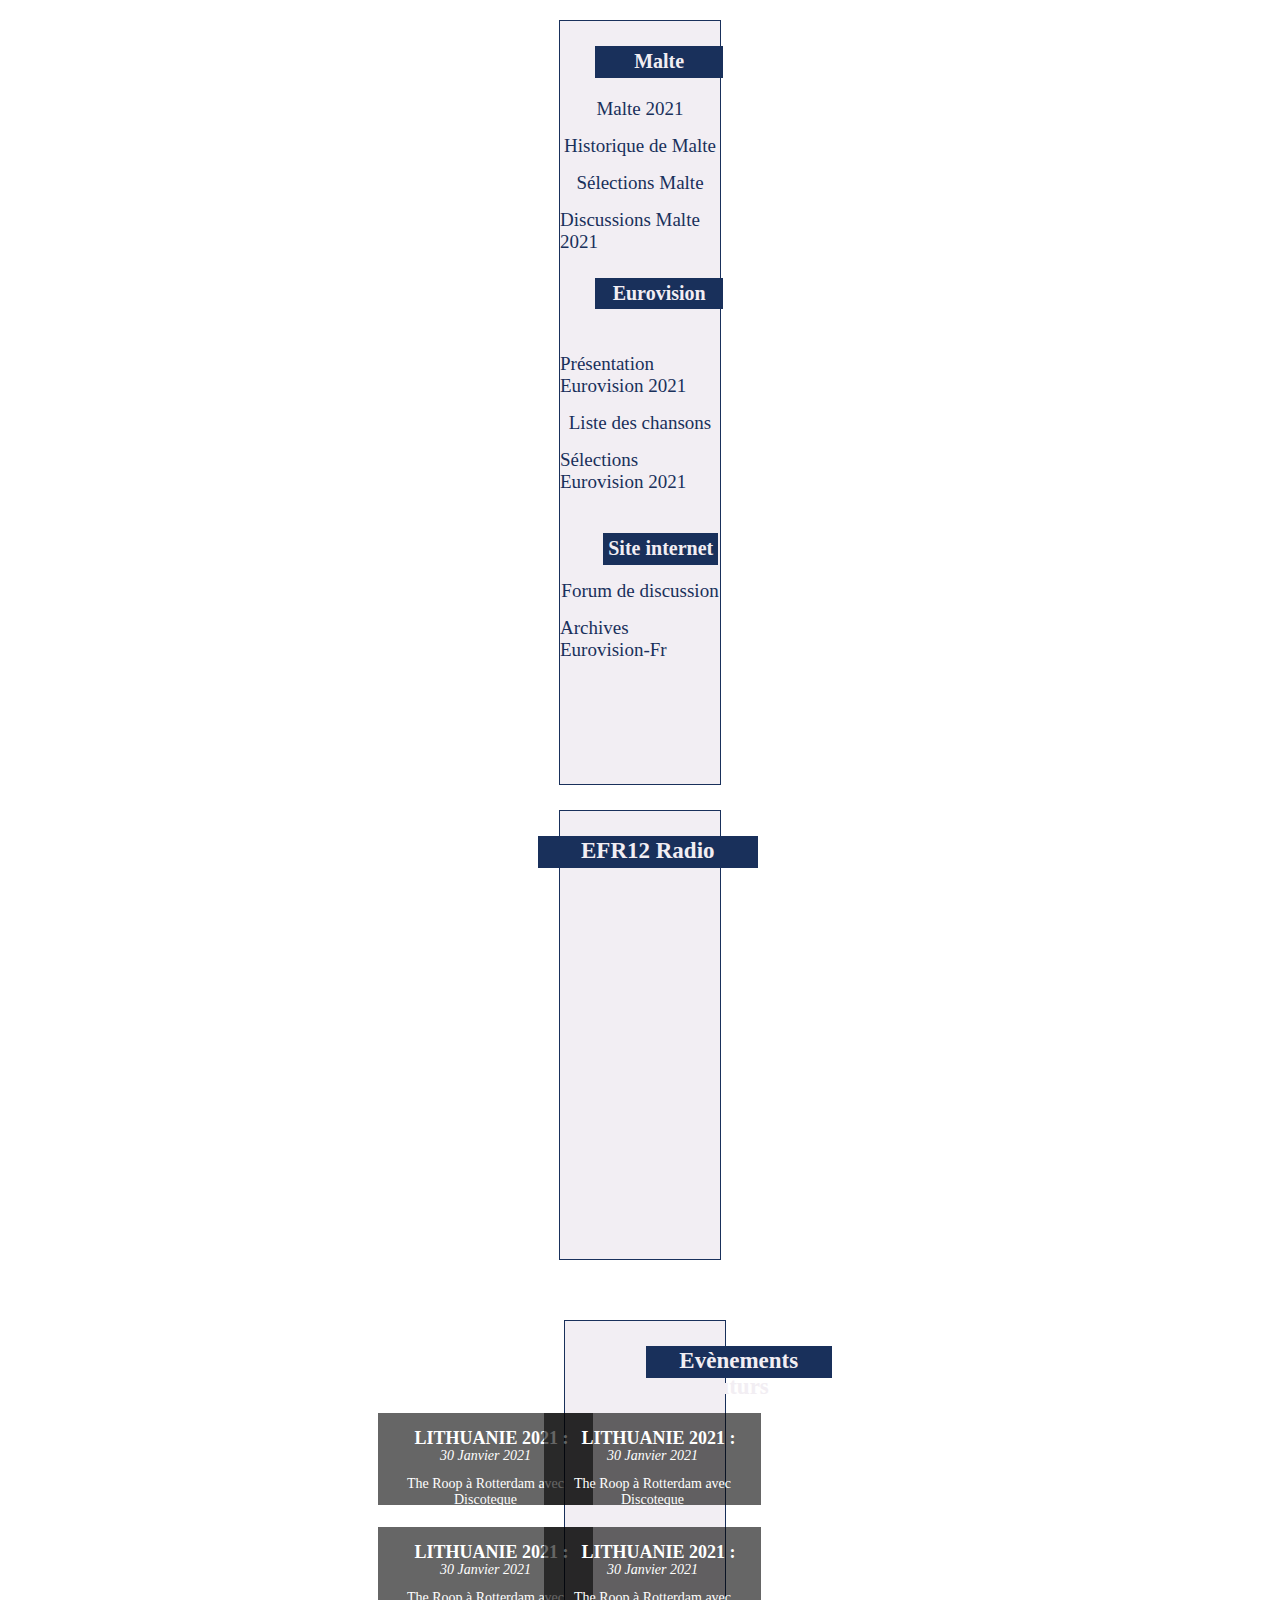
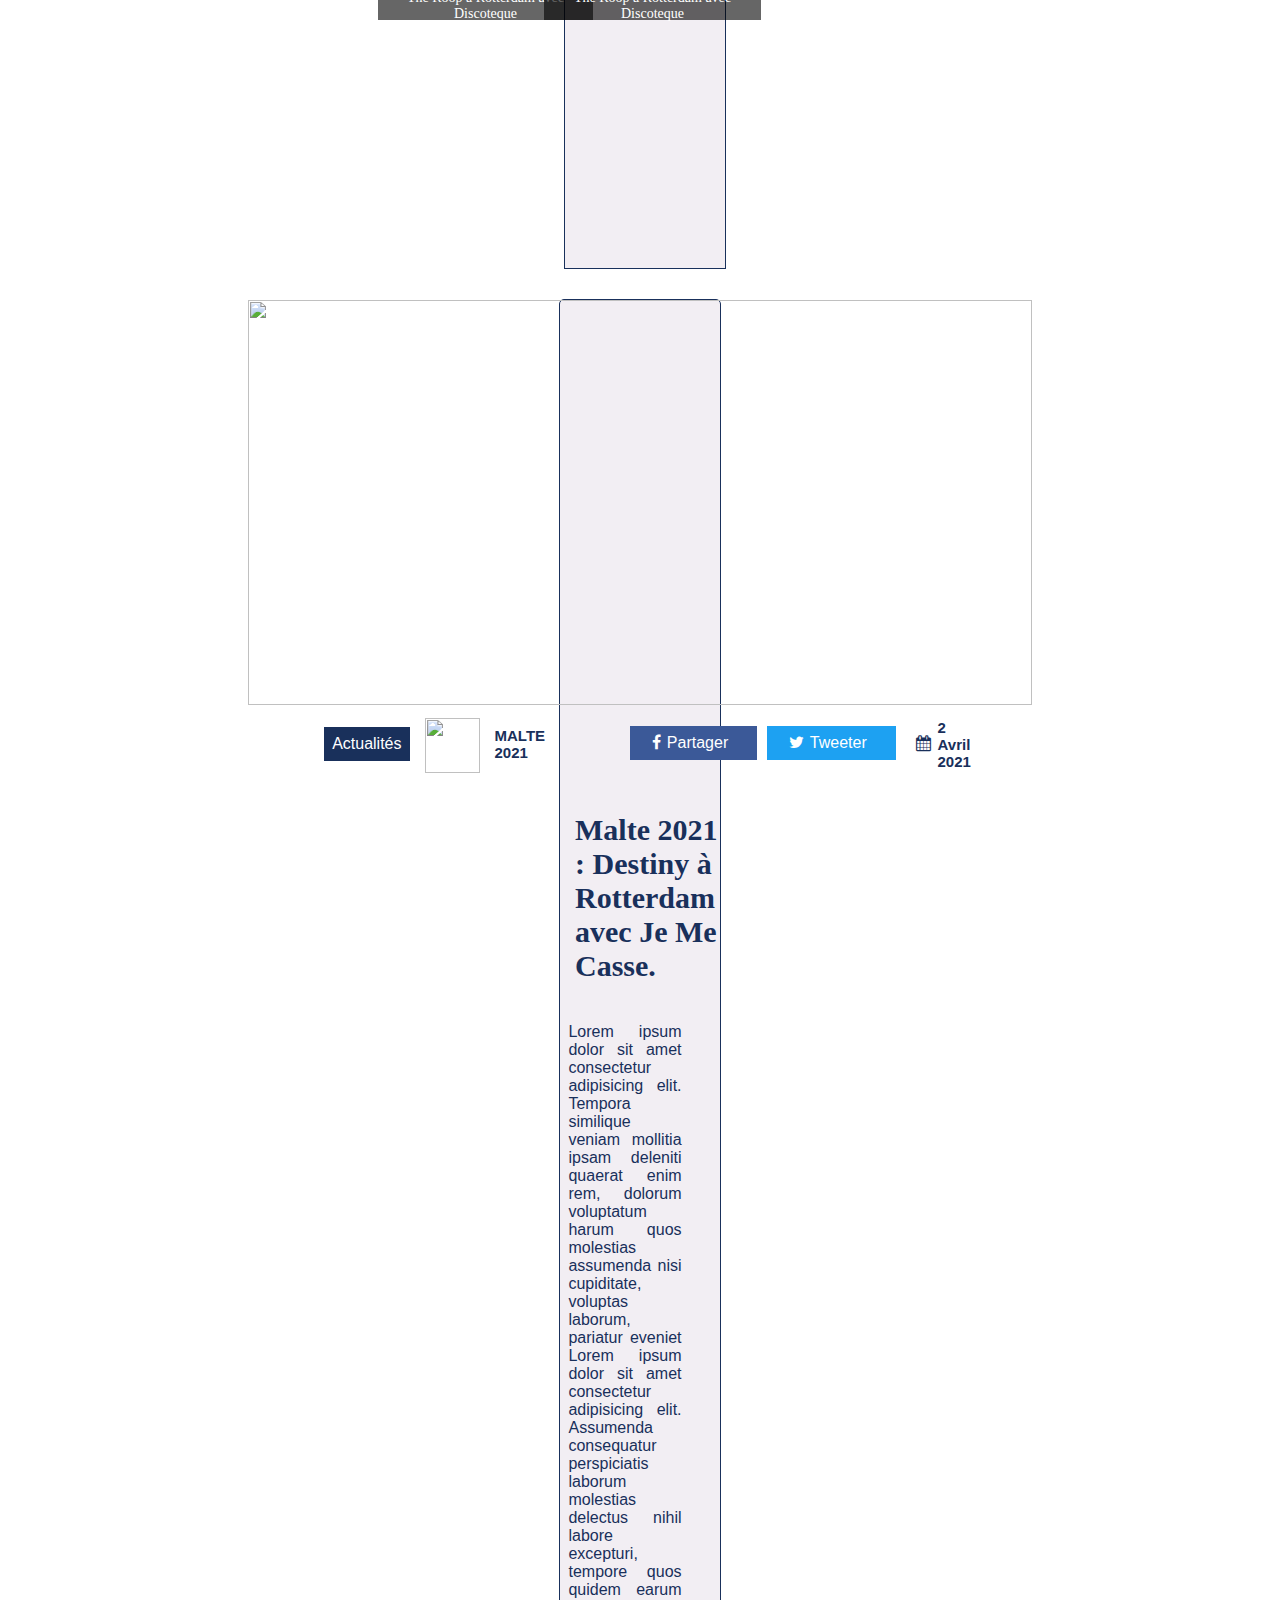
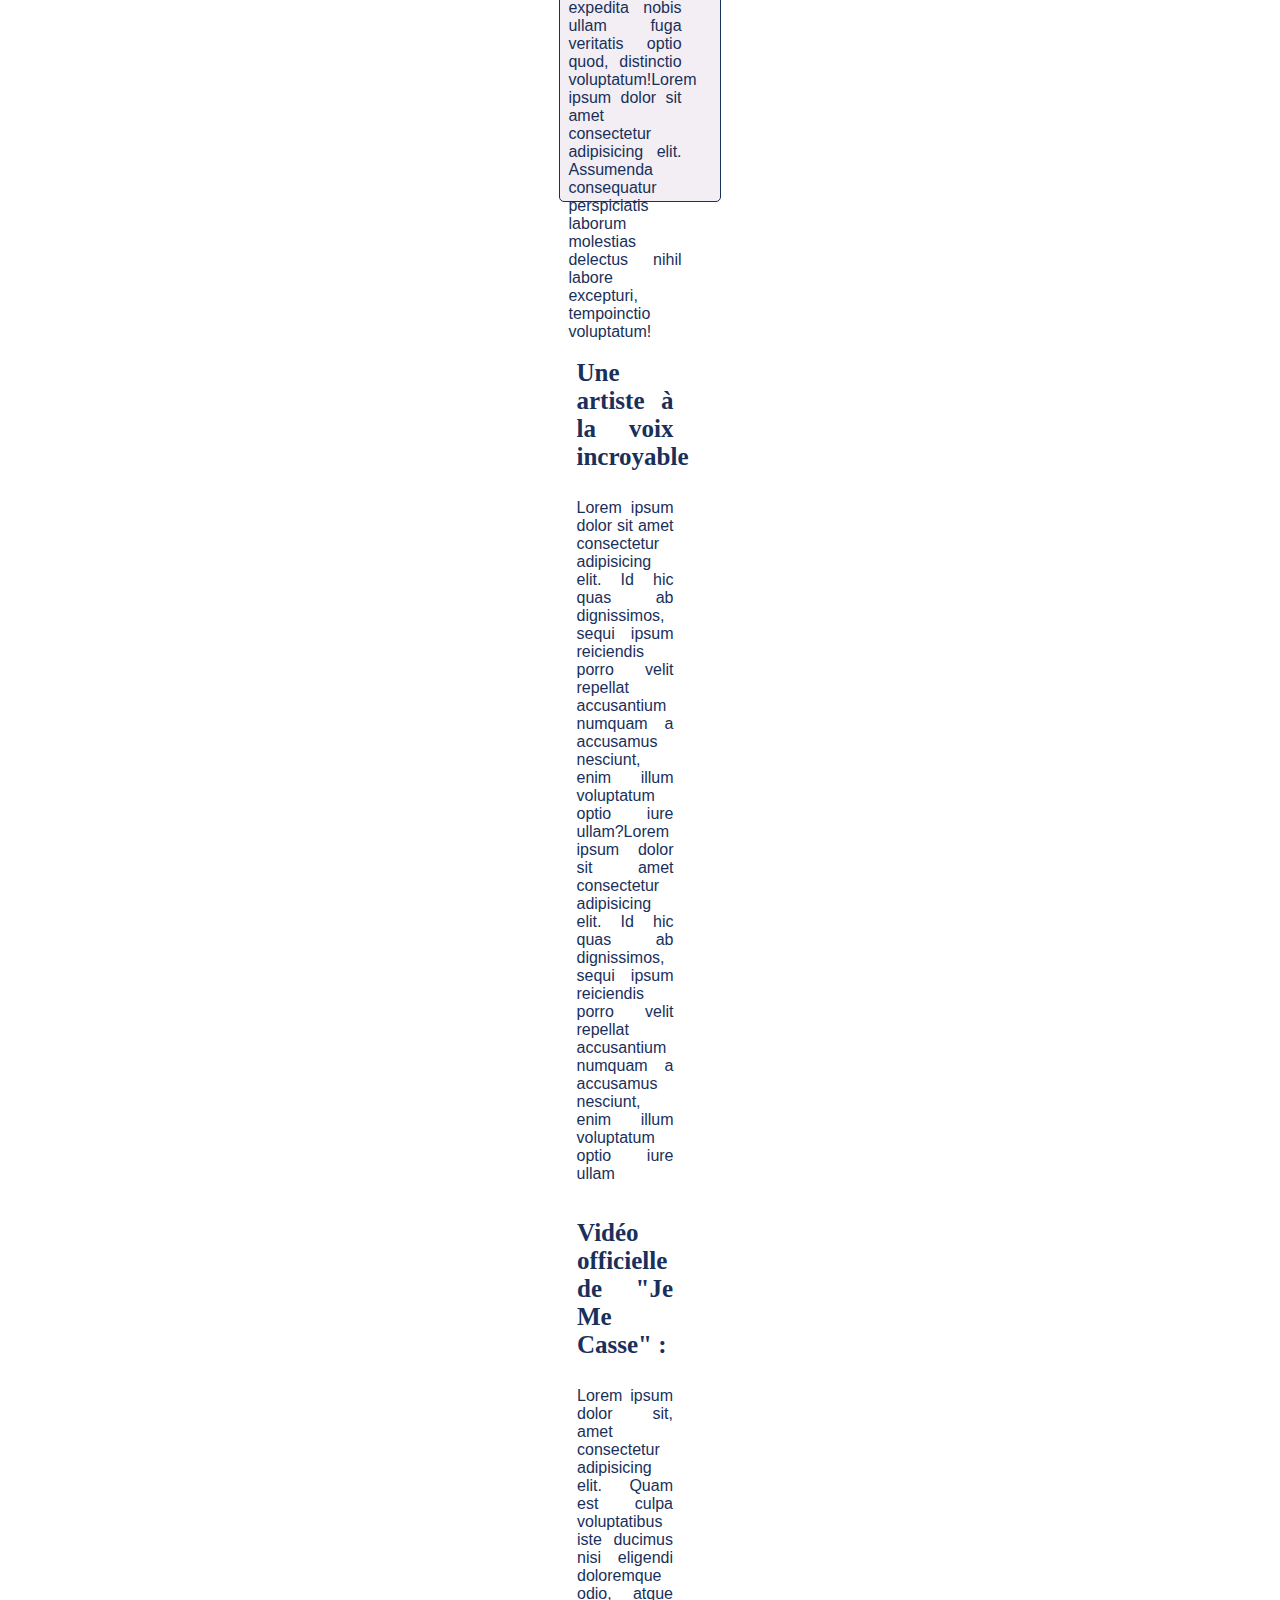
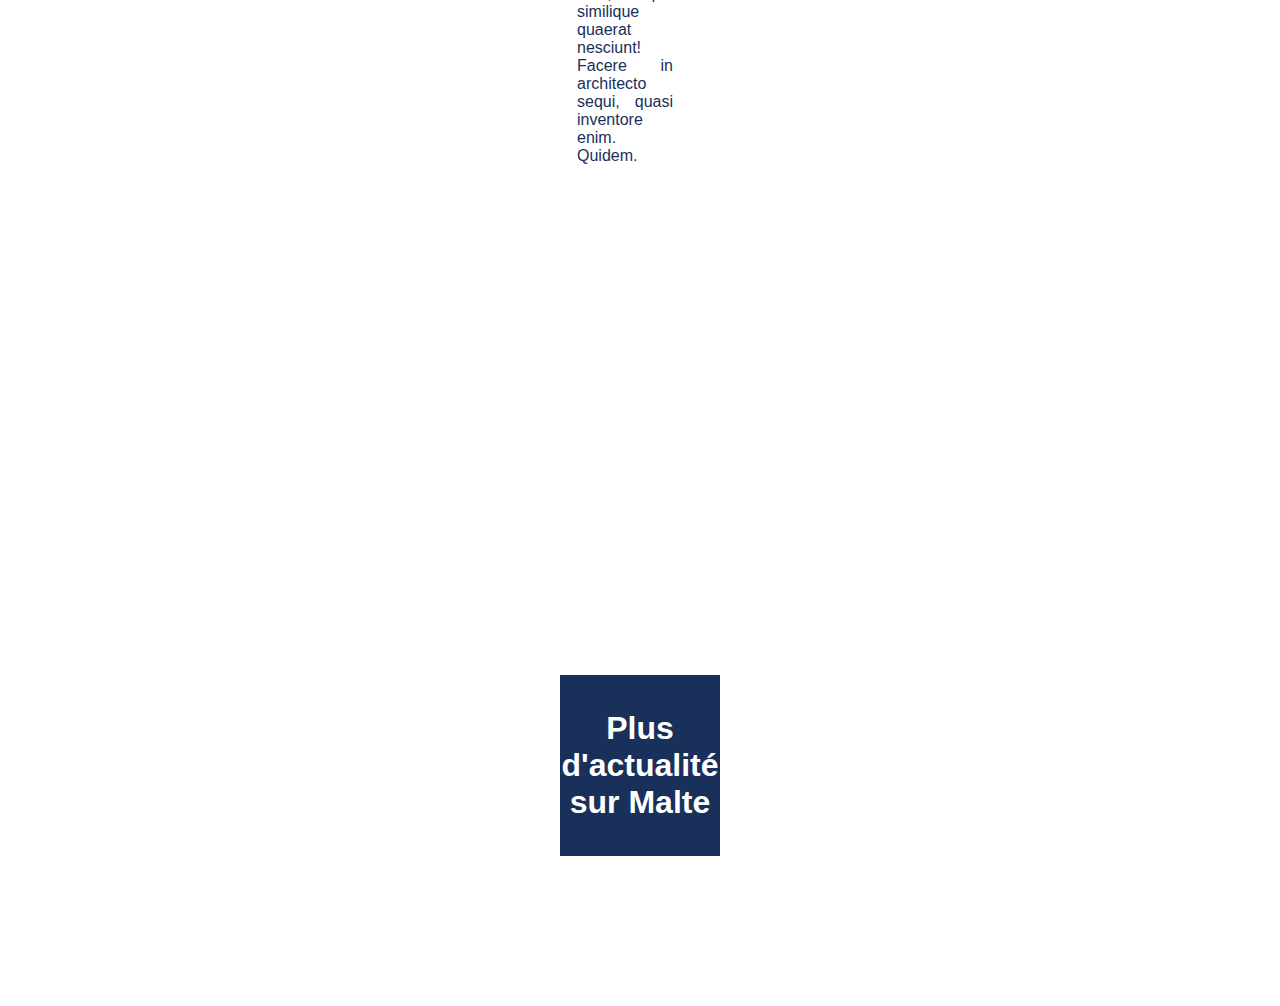
==== essai2.html @ af664ba7 "Add files via upload" ====
<!DOCTYPE html>
<html lang="en">
<head>
    <meta charset="UTF-8">
    <meta http-equiv="X-UA-Compatible" content="IE=edge">
    <meta name="viewport" content="width=device-width, initial-scale=1.0">
    <title>Document</title>
    
    <script src="https://code.jquery.com/jquery-3.6.0.min.js" integrity="sha256-/xUj+3OJU5yExlq6GSYGSHk7tPXikynS7ogEvDej/m4=" crossorigin="anonymous"></script>
    <link rel="stylesheet" href="essai2.css">
    <link rel="stylesheet" href="fonts.css">
    <link rel="stylesheet" href="https://cdnjs.cloudflare.com/ajax/libs/font-awesome/4.7.0/css/font-awesome.min.css">
    
    
</head>
<body>
    <div class="burger">
        <span><h1>Menu</h1></span>
      </div>
      
      <nav>
        <ul class="main">
          <li><a href="#">Eurovision 2021</a>
            <ul class="ongletssite">
            <li><a href="#">L'événement</a></li>
            <li><a href="#">Informations</a></li>
            <li><a href="#">Calendrier</a></li>
            </ul>
            </li>
            <li><a href="#">Eurovision Junior 2020</a>
              <ul class="ongletssite">
              <li><a href="#">L'évènement</a></li>
              <li><a href="#">Toutes les années</a></li>
              
              </ul>
              </li>
              <li><a href="#">Sélections Nationales</a>
                <ul class="ongletssite">
                <li><a href="#">Sélections Nationales 2021</a></li>
                <li><a href="#">Par année</a></li>
                <li><a href="#">Par artiste</a></li>
                <li><a href="#">Recherche d'artistes</a></li>
                </ul>
                </li>
                <li><a href="#">Histoire</a>
                  <ul class="ongletssite">
                  <li><a href="#">Histoire depuis 1956</a></li>
                  <li><a href="#">Palmarès (Liste des gagnants)</a></li>
                  <li><a href="#">Liste des chansons par année</a></li>
                  <li><a href="#">Liste des chansons par pays</a></li>
                  <li><a href="#">Recherche d'artistes</a></li>
                  <li><a href="#">La Francophonie</a></li>
                  </ul>
                  </li>
                  <li><a href="#">Le Site</a>
                    <ul class="ongletssite"> 
                    <li><a href="#">EFR12 - Radio</a></li>
                    <li><a href="#">Questions fréquentes</a></li>
                    <li><a href="#">L'équipe - Contact</a></li>
                    <li><a href="#">Nos amis partenaires</a></li>
                    <li><a href="#">Conditions d'utilisation</a></li>
                    </ul>
                    </li>
                    <li><a href="#">EFR12 Radio</a></li>
        </ul>
        
        <div class="about">
          <p>Retrouvez dans les onglets ci-dessus l'intégralité de l'information liée au Concours Eurovision de la Chanson.</p>
        </div>
        
        <div class="social">
          <a href="https://www.facebook.com/eurovisionfrnet/" target="_blank"><img src="/assets/iconmonstr-facebook-6.svg" alt=""></a>
          <a href="https://twitter.com/eurovisionfrnet" target="_blank"><img src="/assets/iconmonstr-twitter-1.svg" alt=""></a>
          <a href="https://www.instagram.com/eurovisionfrnet/" target="_blank"><img src="/assets/iconmonstr-instagram-1.svg" alt=""></a>
          <a href="https://www.youtube.com/channel/UCRpjHHu8ivVWs73uxHlWwFA" target="_blank"><img src="/assets/iconmonstr-youtube-6.svg" alt=""></a>
        </div>
        
        <ul class="sub">
          <li><a href="#">Eurovision-Fr</a></li>
          <li><a href="#">Nous contacter</li>
        </ul>
      </nav>
      <div class="container">
      <section class="pagedefault">
       
        <img src="/assets/hero.png" alt="">
        <br>
        <div class="hautarticle">
          
            <a href="#" class="actu">Actualités</a>
            <img src="/assets/mt.png" alt="">
      
          <h4>MALTE 2021</h4> 
          <div class="sharebuttons">
            <button type="button" class="social-media-button icon facebook"><a href="#"><i class="fa fa-facebook" aria-hidden="true"></i>Partager</a></button>
            <button type="button" class="social-media-button icon twitter"><a href="#"><i class="fa fa-twitter" aria-hidden="true"></i>Tweeter</a></button>
          </div>
          <div class="date">
            <i class="fa fa-calendar" aria-hidden="true"></i>
            <h4>2 Avril 2021</h4>
          </div>
        </div>
        
        <h4 class="titrearticle">Malte 2021 : Destiny à Rotterdam avec Je Me Casse.</h4>
<div class="paragraphearticle">
  <p>Lorem ipsum dolor sit amet consectetur adipisicing elit. Tempora similique veniam mollitia ipsam deleniti quaerat enim rem, dolorum voluptatum harum quos molestias assumenda nisi cupiditate, voluptas laborum, pariatur eveniet Lorem ipsum dolor sit amet consectetur adipisicing elit. Assumenda consequatur perspiciatis laborum molestias delectus nihil labore excepturi, tempore quos quidem earum expedita nobis ullam fuga veritatis optio quod, distinctio voluptatum!Lorem ipsum dolor sit amet consectetur adipisicing elit. Assumenda consequatur perspiciatis laborum molestias delectus nihil labore excepturi, tempoinctio voluptatum!</p>

</div>
        
 <div class="paragraphearticle2">
  <h3 class="soustitre">Une artiste à la voix incroyable</h3>
  <br>
  <p>Lorem ipsum dolor sit amet consectetur adipisicing elit. Id hic quas ab dignissimos, sequi ipsum reiciendis porro velit repellat accusantium numquam a accusamus nesciunt, enim illum voluptatum optio iure ullam?Lorem ipsum dolor sit amet consectetur adipisicing elit. Id hic quas ab dignissimos, sequi ipsum reiciendis porro velit repellat accusantium numquam a accusamus nesciunt, enim illum voluptatum optio iure ullam</p>
  <br>
 </div>
      
 <div class="paragraphearticlevideo">
  <h3 class="soustitre">Vidéo officielle de "Je Me Casse" :</h3>
  <br>
  <p>Lorem ipsum dolor sit, amet consectetur adipisicing elit. Quam est culpa voluptatibus iste ducimus nisi eligendi doloremque odio, atque similique quaerat nesciunt! Facere in architecto sequi, quasi inventore enim. Quidem.</p>
  <iframe width="660" height="405" src="https://www.youtube.com/embed/PQKiHr5qEfA" title="YouTube video player" frameborder="0" allow="accelerometer; autoplay; clipboard-write; encrypted-media; gyroscope; picture-in-picture" allowfullscreen></iframe>
  <div class="plusdactu">
    <h1>Plus d'actualité sur Malte </h1>
  </div>
 </div>

 

 

       
    
       
       
      </section>

      <section class="partiedroite">
        <div class="morearticles">
          <div class="titremorearticles">
            <h1>Malte</h1>
          </div>
          <div class="partie2more">
              <a href="#">Malte 2021</a>
              <a href="#">Historique de Malte</a>
              <a href="#">Sélections Malte</a>  
              <a href="#">Discussions Malte 2021</a>   
          </div>
          <div class="titremorearticles2">
            <h1>Eurovision 2021</h1>
            <img src="/assets/logo2021.png" alt="">
            <div class="partie2more">
              <a href="#">Présentation Eurovision 2021</a>
              <a href="#">Liste des chansons</a>
              <a href="#">Sélections Eurovision 2021</a>
              <div class="titremorearticles3">
                <h1>Site internet</h1>
              </div>
              
              <a href="http://forum.eurovision-fr.net/">Forum de discussion</a>
              <a href="#">Archives Eurovision-Fr</a>
              
          </div>
          </div>
         
        </div>

        <div class="radioefr12">
          <div class="titremorearticles">
            <h1>EFR12 Radio</h1>
            <iframe src="https://www.radioking.com/widgets/player/player.php?id=151768&c=%2307498A&c2=%23FFFFFF&f=v&i=0&ii=https://twitter.com/EFR12Radio&p=1&s=1&li=1&popup=1&plc=NaN&h=400&l=undefined&a=0&v=2" style="border-radius: 5px; width: 275px; height: 365px; min-width: 0; min-height: 105px; " frameBorder="0" ></iframe>
          </div>
     
        </div>

        <div class="eventsfuturs">
          <div class="titremorearticles">
            <h1>Evènements futurs</h1>
           <div class="articles">

            <div class="overlaysgrid">
              <div class="article-overlay">
                <h3>Lithuanie 2021 :</h3>
                <h2>30 Janvier 2021</h2>
                <p>The Roop à Rotterdam avec Discoteque</p>
              
              </div>
              <div class="article-overlay2">
                <h3>Lithuanie 2021 :</h3>
                <h2>30 Janvier 2021</h2>
                <p>The Roop à Rotterdam avec Discoteque</p>
              
              </div>
              <div class="article-overlay3">
                <h3>Lithuanie 2021 :</h3>
                <h2>30 Janvier 2021</h2>
                <p>The Roop à Rotterdam avec Discoteque</p>
               
              </div>
              <div class="article-overlay4">
                <h3>Lithuanie 2021 :</h3>
                <h2>30 Janvier 2021</h2>
                <p>The Roop à Rotterdam avec Discoteque</p>
                
              </div>
            </div>
            
            
            <img src="/assets/mk21vasil.png" alt="">
            <img src="/assets/northmacedonia.jpg" alt="">
            <img src="/assets/mk21vasil.png" alt="">
            <img src="/assets/northmacedonia.jpg" alt="">

           </div>
          </div>
     
        </div>

        

      
       
      </section>
      
    </div>

   

      <script src="script.js"></script>   
    </body>
</html>
---- essai2.css ----
html {
  background: url(/assets/fondarticle.png) no-repeat fixed;
  background-size: cover;
}

*,
*:before,
*:after {
  padding: 0;
  margin: 0;
  box-sizing: border-box;
  text-decoration: none;
}

body {
  width: 100%;
  height: 100%;

  text-decoration: none;
}
body.overflow {
  overflow: hidden;
}

.container {
  justify-content: center;
  flex-direction: column-reverse;
  display: flex;
  padding: 0 559px;
}
.small-container {
  width: 100%;
  box-sizing: border-box !important;
  padding: 0 20px;
  display: flex;
  align-items: center;
  justify-content: center;
}

/*  Menu Burger EEFR */
.burger {
  width: 50px;
  height: 50px;
  position: fixed;
  top: 20px;
  right: 20px;
  border-radius: 4px;
  z-index: 10;
  animation: HeroSlideIn 3s forwards 0.2s ease;
}

.burger span h1 {
  color: white;
  margin-left: -95px;
  margin-top: -21px;
  font-family: "Moderat";
}

.burger span h1:hover {
  color: #b5b3c4;
  transition: 0.4s ease;
}

.burger span {
  position: relative;
  margin-top: 9px;
  margin-bottom: 9px;
  -webkit-user-select: none;
  -moz-user-select: none;
  -ms-user-select: none;
  user-select: none;
  position: absolute;
  top: 50%;
  left: 50%;
  margin-left: -55px;
  margin-top: 25px;
}
.burger span,
.burger span::before,
.burger span::after {
  display: block;
  width: 60px;
  height: 3px;
  background-color: white;
  outline: 1px solid transparent;
  -webkit-transition-property: background-color, -webkit-transform;
  -moz-transition-property: background-color, -moz-transform;
  -o-transition-property: background-color, -o-transform;
  transition-property: background-color, transform;
  -webkit-transition-duration: 0.3s;
  -moz-transition-duration: 0.3s;
  -o-transition-duration: 0.3s;
  transition-duration: 0.3s;
}
.burger span::before,
.burger span::after {
  position: absolute;
  content: "";
}
.burger span::before {
  top: -9px;
}
.burger span::after {
  top: 9px;
}
.burger.clicked span {
  background-color: transparent;
}
.burger.clicked span::before {
  -webkit-transform: translateY(9px) rotate(45deg);
  -moz-transform: translateY(9px) rotate(45deg);
  -ms-transform: translateY(9px) rotate(45deg);
  -o-transform: translateY(9px) rotate(45deg);
  transform: translateY(9px) rotate(45deg);
}
.burger.clicked span::after {
  -webkit-transform: translateY(-9px) rotate(-45deg);
  -moz-transform: translateY(-9px) rotate(-45deg);
  -ms-transform: translateY(-9px) rotate(-45deg);
  -o-transform: translateY(-9px) rotate(-45deg);
  transform: translateY(-9px) rotate(-45deg);
}
.burger.clicked span:before,
.burger.clicked span:after {
  background-color: #ffffff;
}
.burger:hover {
  cursor: pointer;
}

/*  Navbar */
nav {
  background-color: #19305b;
  position: fixed;
  z-index: 9;
  top: 0;
  right: 0;
  height: 100%;
  max-width: 515px;
  width: 100%;
  padding: 100px 40px 60px 40px;
  overflow-y: auto;
  -webkit-transform: translateX(100%);
  -moz-transform: translateX(100%);
  -ms-transform: translateX(100%);
  -o-transform: translateX(100%);
  transform: translateX(100%);
  -webkit-transition: transform 0.55s cubic-bezier(0.785, 0.135, 0.15, 0.86);
  -moz-transition: transform 0.55s cubic-bezier(0.785, 0.135, 0.15, 0.86);
  -o-transition: transform 0.55s cubic-bezier(0.785, 0.135, 0.15, 0.86);
  transition: transform 0.55s cubic-bezier(0.785, 0.135, 0.15, 0.86);
}
nav.show {
  -webkit-transform: translateX(0px);
  -moz-transform: translateX(0px);
  -ms-transform: translateX(0px);
  -o-transform: translateX(0px);
  transform: translateX(0px);
}
nav.show ul.main li {
  -webkit-transform: translateX(0px);
  -moz-transform: translateX(0px);
  -ms-transform: translateX(0px);
  -o-transform: translateX(0px);
  transform: translateX(0px);
  opacity: 1;
}
nav.show ul.main li:nth-child(1) {
  transition-delay: 0.15s;
}
nav.show ul.main li:nth-child(2) {
  transition-delay: 0.3s;
}
nav.show ul.main li:nth-child(3) {
  transition-delay: 0.45s;
}
nav.show ul.main li:nth-child(4) {
  transition-delay: 0.6s;
}
nav.show ul.main li:nth-child(5) {
  transition-delay: 0.75s;
}
nav.show ul.main li:nth-child(6) {
  transition-delay: 0.9s;
}
nav.show ul.main li:nth-child(7) {
  transition-delay: 1.05s;
}
nav.show ul.main li:nth-child(8) {
  transition-delay: 1.2s;
}
nav.show ul.main li:nth-child(9) {
  transition-delay: 1.35s;
}
nav.show .about,
nav.show .social,
nav.show ul.sub {
  -webkit-transform: translateY(0px);
  -moz-transform: translateY(0px);
  -ms-transform: translateY(0px);
  -o-transform: translateY(0px);
  transform: translateY(0px);
  opacity: 1;
  transition-delay: 0.85s;
}
@media (min-width: 667px) {
  nav {
    padding: 120px 90px 70px 90px;
  }
}
nav ul.main {
  list-style-type: none;
}
nav ul.main li {
  margin-bottom: 20px;
  -webkit-transform: translateX(40px);
  -moz-transform: translateX(40px);
  -ms-transform: translateX(40px);
  -o-transform: translateX(40px);
  transform: translateX(40px);
  opacity: 0;
  -webkit-transition: all 0.3s ease;
  -moz-transition: all 0.3s ease;
  -o-transition: all 0.3s ease;
  transition: all 0.3s ease;
}
nav ul.main li:last-of-type {
  margin-bottom: 0px;
}

nav ul.main li ul {
  display: none;
}

nav ul.main li:hover ul {
  z-index: 99999;
  display: list-item !important;
  position: absolute;
  margin-top: 5px;
  margin-left: -10px;
  transition: 4s ease;
}

ul.ongletssite {
  transform: translateX(300px);
  font-size: 10px;
}

ul.ongletssite li {
  list-style-type: none;
  list-style: none;
}

ul.main li ul.ongletssite li a {
  font-size: 13px;
  display: flex;
  flex-direction: row;
}

nav ul.main li a {
  color: #ffffff;
  font-family: "Segoe UI", Tahoma, Geneva, Verdana, sans-serif;
  text-decoration: none;
  text-transform: normal;
  font-size: 1.5rem;
  display: block;
  letter-spacing: 0px;
  font-weight: 600;
  padding: 10px 0;
  -webkit-transition: all 0.3s ease;
  -moz-transition: all 0.3s ease;
  -o-transition: all 0.3s ease;
  transition: all 0.3s ease;
}
nav ul.main li a span {
  color: #b7ac7f;
}
nav ul.main li a:hover {
  color: #b5b3c4;
}
nav .about {
  margin-top: 40px;
  -webkit-transform: translateY(30px);
  -moz-transform: translateY(30px);
  -ms-transform: translateY(30px);
  -o-transform: translateY(30px);
  transform: translateY(30px);
  opacity: 0;
  -webkit-transition: all 0.4s ease;
  -moz-transition: all 0.4s ease;
  -o-transition: all 0.4s ease;
  transition: all 0.4s ease;
}
nav .about p {
  color: #ffffff;
  font-family: "Segoe UI", Tahoma, Geneva, Verdana, sans-serif;
  font-size: 15px;

  letter-spacing: 0.5px;
  line-height: 170%;
}
nav .social {
  margin-top: 40px;

  position: relative;
  padding-bottom: 30px;
  -webkit-transform: translateY(30px);
  -moz-transform: translateY(30px);
  -ms-transform: translateY(30px);
  -o-transform: translateY(30px);
  transform: translateY(30px);
  opacity: 0;
  -webkit-transition: all 0.4s ease;
  -moz-transition: all 0.4s ease;
  -o-transition: all 0.4s ease;
  transition: all 0.4s ease;
}
nav .social:after {
  content: "";
  width: 230px;
  height: 2px;
  background-color: #b7ac7f;
  position: absolute;
  bottom: 0;
  left: 0;
}
nav .social a {
  display: inline-block;
  font-size: 50px;
  height: 30px;
  margin-right: 25px;
  color: white;
  filter: invert(80%);
}

.right-part {
  background-image: url(/assets/backgroundaccueil.png);
}

nav .social a img {
  width: 35px;
}

nav .social a:last-of-type {
  margin-right: 0px;
}
nav .social a:hover svg path,
nav .social a:hover svg circle {
  fill: #b7ac7f;
}
nav .social a svg {
  width: 100%;
  height: 100%;
}
nav .social a svg path,
nav .social a svg circle {
  fill: #ffffff;
  -webkit-transition: all 0.3s ease;
  -moz-transition: all 0.3s ease;
  -o-transition: all 0.3s ease;
  transition: all 0.3s ease;
}
nav ul.sub {
  list-style-type: none;
  margin-top: 40px;
  -webkit-transform: translateY(30px);
  -moz-transform: translateY(30px);
  -ms-transform: translateY(30px);
  -o-transform: translateY(30px);
  transform: translateY(30px);
  opacity: 0;
  -webkit-transition: all 0.4s ease;
  -moz-transition: all 0.4s ease;
  -o-transition: all 0.4s ease;
  transition: all 0.4s ease;
}
nav ul.sub li {
  margin-bottom: 10px;
}
nav ul.sub li:last-of-type {
  margin-bottom: 0px;
}
nav ul.sub li a {
  color: #ffffff;
  font-family: "Raleway", sans-serif;
  letter-spacing: 1px;
  font-size: 0.9rem;
  text-decoration: none;
  -webkit-transition: all 0.3s ease;
  -moz-transition: all 0.3s ease;
  -o-transition: all 0.3s ease;
  transition: all 0.3s ease;
}
nav ul.sub li a:hover {
  color: #b7ac7f;
}

/*  Overlay */

.overlay {
  position: fixed;
  top: 0;
  right: 0;
  z-index: 1;
  width: 57%;
  height: 100%;
  -webkit-transition: all 0.3s ease-in-out;
  -moz-transition: all 0.3s ease-in-out;
  -o-transition: all 0.3s ease-in-out;
  transition: all 0.3s ease-in-out;
  background-color: #b7ac7f;
  opacity: 0;
  visibility: hidden;
}
.overlay.show {
  opacity: 0.8;
  visibility: hidden;
}

.article-overlay .article1button a {
  color: white;
  background-color: red;
  position: absolute;
}

.article-overlay {
  color: white;
  background-color: rgba(0, 0, 0, 0.6);
  position: absolute;
  margin-top: -160px;
  width: 100%;
  height: 31.2%;
  text-align: center;
}

.article-overlay a {
  font-size: 40px !important;
  text-decoration: none;
  color: white;
  background-color: red;
  width: 80px;
  visibility: visible;
  padding-top: 9px !important;
  opacity: 1;
  position: absolute;
}

.article-overlay a::hover {
  font-size: 40px !important;
  text-decoration: none;
  color: white;
  background-color: red;
  width: 80px;
  visibility: visible;
  padding-top: 9px !important;
  opacity: 1;
  position: absolute;
}

.article-overlay:hover {
  transition: 1s ease;
  color: white;
  background-color: rgba(0, 0, 0, 0.6);
  position: absolute;
  margin-top: -280px;
  width: 100%;
  height: 55.2%;
  text-align: center;
}

.logo img {
  filter: saturate(180%);
  width: 110px;
  margin-top: 300px;
  margin-bottom: -100px;
  animation: HeroSlideIn 1.5s forwards 0.2s ease;
}

/* Carousel Accueil */

.slidershow {
  max-width: 40%;
  height: 500px;
  overflow: hidden;
  margin-left: 10px !important;
}
.middle {
  position: absolute;
  top: 50%;
  left: 59%;
  transform: translate(-50%, -50%);
  max-width: 100%;
}
.navigation {
  position: absolute;
  bottom: 20px;
  left: 50%;
  transform: translateX(-50%);
  display: flex;
}
.bar {
  width: 70px;
  height: 20px;
  border: 2px solid #fff;
  margin: 6px;
  cursor: pointer;
  transition: 0.4s;
}
.bar:hover {
  background: #fff;
}

input[name="r"] {
  position: absolute;
  visibility: hidden;
}

.slides {
  width: 500%;
  height: 85%;
  display: flex;
}

.slide {
  width: 20%;
  transition: 0.6s;
}
.slide img {
  width: 100%;
  height: 100%;
}

#r1:checked ~ .s1 {
  margin-left: 0;
}
#r2:checked ~ .s1 {
  margin-left: -20%;
}
#r3:checked ~ .s1 {
  margin-left: -40%;
}
#r4:checked ~ .s1 {
  margin-left: -60%;
}
#r5:checked ~ .s1 {
  margin-left: -80%;
}

/* Animlation de textes et de titres */

@keyframes HeroSlideIn {
  0% {
    transform: translateY(-10%);
    opacity: 0;
  }
  100% {
    transform: translateY(0);
    opacity: 1;
  }
}

/*Partie Article */

.hautarticle {
  display: flex;
  flex-direction: row;
  align-items: center;
  margin-top: -43px;
}

.hautarticle img {
  width: 55px !important;
  height: 55px !important;
  margin-left: 15px !important;
  margin-top: 28px;
}

.hautarticle h4 {
  margin-top: 15px;
  padding-left: 15px;
  color: #19305b;
  font-size: 15px;
  font-weight: bolder;
  font-family: "Segoe UI", Tahoma, Geneva, Verdana, sans-serif;
}

.hautarticle h4:nth-of-type(2) {
  margin-top: 9px;
  padding-left: 45px;
  float: right;
  color: #19305b;
  font-size: 15px;
  font-weight: bolder;
  font-family: "Segoe UI", Tahoma, Geneva, Verdana, sans-serif;
}

.sharebuttons a {
  display: flex;
  gap: 6px;
  margin-left: -7px;
}

a.actu {
  background-color: #19305b;
  color: white;
  padding: 8px 8px;
  margin-left: 15px;
  margin-top: 15px !important;
  font-weight: normal;
  font-family: "Segoe UI", Tahoma, Geneva, Verdana, sans-serif;
}

.date {
  display: flex;
  align-items: center;
  margin-left: 20px;
}

.date i {
  padding-top: 13px;
  color: #19305b;
}

.date h4 {
  margin-left: -8px;
}

h4.titrearticle {
  color: #19305b;
  padding-left: 15px;
  padding-top: 30px;
  font-size: 30px;
  font-family: "Moderat";
}

h3.soustitre {
  font-size: 25px !important;
  margin-left: -15px;
  margin-top: 18px;
  font-family: "Moderat" !important;
}

.paragraphearticle p {
  margin-top: 40px;
  margin-left: -15px;
}

.paragraphearticle2 p {
  margin-top: 10px;
  margin-left: -15px;
}

.paragraphearticlevideo p {
  margin-top: 10px;
  margin-left: -15px;
}

section.pagedefault {
  background-color: #f2eef3;
  width: 100%;
  height: 167vh;
  margin-top: 20px;
  border: 0.1px solid #19305b;
  border-radius: 5px;
  display: flex;
  flex-direction: column;
  align-items: center;
}

section.pagedefault iframe {
  text-align: center;
  display: flex;
  align-items: center;
  justify-content: center;
  max-width: 100%;
  margin-top: 30px;
  margin-left: 60px;
}

section.pagedefault img {
  width: 49em;
  max-width: 100%;
  max-height: auto;
  height: 45vh;
  margin-left: 0px;
  margin-bottom: 10px;
  display: flex;
  align-items: center;
  justify-content: center;
}

section.pagedefault h1 {
  text-align: center;
  padding-top: 35px;
  font-family: "Segoe UI", Tahoma, Geneva, Verdana, sans-serif;

  padding-bottom: 35px;
  color: white;
  background-color: #19305b;
}

section.pagedefault h2 {
  text-align: center;
  margin-top: -20px;
  font-family: "Segoe UI", Tahoma, Geneva, Verdana, sans-serif;
  font-weight: lighter;
  font-size: 18px;
  padding-bottom: 35px;
  color: white;
  background-color: #19305b;
}

section.pagedefault p {
  font-family: "Segoe UI", Tahoma, Geneva, Verdana, sans-serif;
  text-decoration: none;
  font-weight: normal;
  color: #19305b;
  font-size: 16px;
  text-align: justify;
  width: 100%;
  padding: 0 32px;
}

section.pagedefault h3 {
  font-family: "Segoe UI", Tahoma, Geneva, Verdana, sans-serif;
  text-decoration: none;
  font-weight: bolder;
  color: #19305b;
  font-size: 26px;
  text-align: justify;
  width: 100%;
  padding: 0 32px;
}

.slidershow {
  width: 784px;
  height: 150px;
  margin-top: 1195px;
  margin-left: -69px;
  background-color: #19305b;
}
.middle {
  position: absolute;
  top: 50%;
  left: 40%;
  transform: translate(-50%, -50%);
}
.navigation {
  position: absolute;
  bottom: 20px;
  left: 50%;
  transform: translateX(-50%);
  display: flex;
}
.bar {
  width: 40px;
  height: 15px;
  border: 2px solid #fff;
  margin: 6px;
  cursor: pointer;
  transition: 0.4s;
}
.bar:hover {
  background: #fff;
}

input[name="r"] {
  position: absolute;
  visibility: hidden;
}

.slides {
  width: 500%;
  height: 85%;
  display: flex;
}

.slide {
  width: 20%;
  transition: 0.6s;
}
.slide img {
  width: 100%;
  height: 100%;
}

#r1:checked ~ .s1 {
  margin-left: 0;
}
#r2:checked ~ .s1 {
  margin-left: -20%;
}
#r3:checked ~ .s1 {
  margin-left: -40%;
}
#r4:checked ~ .s1 {
  margin-left: -60%;
}
#r5:checked ~ .s1 {
  margin-left: -80%;
}

.slide p {
  font-weight: lighter;
  color: white;
}

section.pagedefault h3:nth-of-type(3) {
  text-align: center;
  padding-top: 25px;
  font-family: "Segoe UI", Tahoma, Geneva, Verdana, sans-serif;
}

/*Partie de droite */

section.partiedroite {
  margin-top: 450px;
  padding-left: 0px;
  gap: 30px;
  display: flex;
  flex-direction: column;
  align-items: center;
}

section.partiedroite h1 {
  height: 3.5vh;
  font-size: 20px;
  margin-left: 35px;

  color: #f2eef3;
  font-family: "Moderat";

  background-color: #19305b;
}

.titremorearticles h1 {
  margin-top: 25px;
  color: #f2eef3;
}

.titremorearticles2 h1 {
  margin-top: 25px;
  color: #f2eef3;
}

.titremorearticles3 h1 {
  width: 90%;
  background-color: red;
}

.titremorearticles3 {
  width: 90%;
}

.titremorearticles2 img {
  max-width: 89%;
  color: #f2eef3;
  margin-left: 18px;
  margin-top: 20px;
}

section.partiedroite .morearticles {
  background-color: #f2eef3;
  margin-top: -430px;
  height: 85vh;
  width: 23em;
  max-width: 100%;
  border: 1px solid #19305b;
}

section.partiedroite .radioefr12 {
  background-color: #f2eef3;
  margin-top: -5px;
  height: 50vh;
  width: 23em;
  max-width: 100%;
  margin-bottom: 180px;
  border: 1px solid #19305b;
  display: flex;
  flex-direction: column;
  align-items: center;
}

section.partiedroite .radioefr12 iframe {
  margin-top: 30px;
}

section.partiedroite .morearticles h1 {
  color: #f2eef3;
  text-align: center;

  padding-top: 4px;
  width: 80.2%;
  background-color: #19305b;
}

section.partiedroite .radioefr12 h1 {
  color: #f2eef3;
  text-align: center;
  font-size: 23px;
  padding-top: 2px;
  width: 80.2%;
  background-color: #19305b;
}

.partie2more {
  display: flex;
  flex-direction: column;
  font-size: 5px;
  gap: 15px;
  padding-top: 20px;
  align-items: center;
  justify-content: center;
  list-style-type: circle;
  list-style: circle;
}

.line {
  height: 1px;
  background-color: #19305b;
  width: 80px;
  display: flex;
  text-align: center;
  justify-content: center;
}

.partie2more a {
  text-decoration: none;
  color: #19305b;
  font-size: 19px;

  font-family: "Moderat";
}

.overlaysgrid {
  max-width: 100%;
  display: flex;
  flex-direction: column;
  align-items: center;
  gap: 30px;
  justify-content: center;
  flex-wrap: wrap;
}

section.partiedroite .eventsfuturs {
  background-color: #f2eef3;
  margin-top: -150px;
  height: 61vh;
  width: 44em;
  margin-left: 10px;
  max-width: 100%;
  margin-bottom: 10px;

  border: 1px solid #19305b;
  display: flex;
  flex-direction: column;
  align-items: center;
}

section.partiedroite .eventsfuturs h1 {
  color: #f2eef3;
  text-align: center;
  padding-right: 25px;
  padding-left: 25px;
  font-size: 23px;
  padding-top: 2px;
  margin-left: 170px;
  width: 55%;
  background-color: #19305b;
}

.article-overlay {
  color: white;
  background-color: rgba(0, 0, 0, 0.6);
  position: absolute;
  margin-top: 113px !important;
  width: 16.8%;
  height: 10.2%;
  text-align: center;
}

.article-overlay2 {
  color: white;
  background-color: rgba(0, 0, 0, 0.6);
  position: absolute;
  margin-top: 113px !important;
  width: 16.9%;
  height: 10.3%;
  margin-left: 334px;
  text-align: center;
}

.article-overlay3 {
  color: white;
  background-color: rgba(0, 0, 0, 0.6);
  position: absolute;

  margin-top: 342px !important;
  width: 16.8%;
  height: 10.3%;
  text-align: center;
}

.article-overlay4 {
  color: white;
  background-color: rgba(0, 0, 0, 0.6);
  position: absolute;
  margin-left: 334px;
  margin-top: 342px !important;
  width: 16.9%;
  height: 10.3%;
  text-align: center;
}

.article-overlay a {
  font-size: 20px !important;
  text-decoration: none;
  color: white;
  background-color: red;
  width: 80px;
  visibility: visible;
  padding-top: 9px !important;
  opacity: 1;
  position: absolute;
}

.article-overlay a::hover {
  font-size: 20px !important;
  text-decoration: none;
  color: white;
  background-color: red;
  width: 80px;
  visibility: visible;
  padding-top: 9px !important;
  opacity: 1;
  position: absolute;
}

.article-overlay:hover {
  transition: 1s ease;
  color: white;
  background-color: rgba(0, 0, 0, 0.6);
  position: absolute;
  margin-top: 28px !important;
  width: 16.8%;
  height: 19%;
  text-align: center;
}

.article-overlay2:hover {
  transition: 1s ease;
  color: white;
  background-color: rgba(0, 0, 0, 0.6);
  position: absolute;
  margin-top: 28.8px !important;
  width: 16.85%;
  height: 19%;
  text-align: center;
}

.article-overlay3:hover {
  transition: 1s ease;
  color: white;
  background-color: rgba(0, 0, 0, 0.6);
  position: absolute;
  margin-top: 258px !important;
  width: 16.8%;
  height: 19%;
  text-align: center;
}

.article-overlay4:hover {
  transition: 1s ease;
  color: white;
  background-color: rgba(0, 0, 0, 0.6);
  position: absolute;
  margin-top: 258px !important;
  width: 16.85%;
  height: 19%;
  text-align: center;
}

.article-overlay h2,
.article-overlay2 h2,
.article-overlay3 h2,
.article-overlay4 h2 {
  font-size: 14px;
  margin-top: -19px;
  padding-bottom: 25px;
  font-style: italic;
  font-weight: lighter;
  font-family: "Moderat";
  text-align: center;
}

.article-overlay h3,
.article-overlay2 h3,
.article-overlay3 h3,
.article-overlay4 h3 {
  padding-top: 13px;
  margin-top: 2px;
  margin-bottom: 18px;
  font-family: "Moderat";
  text-transform: uppercase;
  font-size: 18px !important;
  font-weight: bold;
  text-align: center;
  padding-left: 12px;
}

.article-overlay p,
.article-overlay2 p,
.article-overlay3 p,
.article-overlay4 p {
  margin-top: -13px;
  font-family: "Moderat";
  font-size: 14px;
}

.articles {
  max-width: 100%;
  margin-top: 25px;
  display: flex;
  flex-wrap: wrap;
  gap: 15px;
  justify-content: center;
}

.articles img {
  max-width: 100%;
  width: 20em;
}

.articles img:nth-child(2) {
  margin-left: -16px !important;
}

.social-media-button.facebook {
  background: #3b5998;
}

.social-media-button {
  border: none;
  color: #ffffff; /* WHITE */
  font-size: 16px;
  padding: 0.5em 1.8em;
}

.social-media-button a {
  text-decoration: none;
  color: white;
}

.sharebuttons {
  display: flex;
  gap: 10px;
  margin-left: 85px;
  margin-top: 13px;
}

.social-media-button:hover {
  opacity: 0.9;
}

.social-media-button.twitter {
  background: #1da1f2;
}

.plusdactu {
  margin-top: 75px;
  padding-bottom: 150px;
}

/* Responsive */

@media screen and (max-width: 426px) {
  .container {
    justify-content: center;
    flex-direction: column-reverse;
    display: flex;
    padding: 0 25px;
  }
  .small-container {
    width: 100%;
    box-sizing: border-box !important;
    padding: 0 20px;
    display: flex;
    align-items: center;
    justify-content: center;
  }

  /*  Menu Burger EEFR */
  .burger {
    width: 50px;
    height: 50px;
    position: fixed;
    top: 20px;
    right: 20px;
    border-radius: 4px;
    z-index: 10;
    animation: HeroSlideIn 3s forwards 0.2s ease;
  }

  .burger span h1 {
    color: white;
    margin-left: -95px;
    margin-top: -21px;
    font-family: "Moderat";
  }

  .burger span h1:hover {
    color: #b5b3c4;
    transition: 0.4s ease;
  }

  .burger span {
    position: relative;
    margin-top: 9px;
    margin-bottom: 9px;
    -webkit-user-select: none;
    -moz-user-select: none;
    -ms-user-select: none;
    user-select: none;
    position: absolute;
    top: 50%;
    left: 50%;
    margin-left: -55px;
    margin-top: 25px;
  }
  .burger span,
  .burger span::before,
  .burger span::after {
    display: block;
    width: 60px;
    height: 3px;
    background-color: white;
    outline: 1px solid transparent;
    -webkit-transition-property: background-color, -webkit-transform;
    -moz-transition-property: background-color, -moz-transform;
    -o-transition-property: background-color, -o-transform;
    transition-property: background-color, transform;
    -webkit-transition-duration: 0.3s;
    -moz-transition-duration: 0.3s;
    -o-transition-duration: 0.3s;
    transition-duration: 0.3s;
  }
  .burger span::before,
  .burger span::after {
    position: absolute;
    content: "";
  }
  .burger span::before {
    top: -9px;
  }
  .burger span::after {
    top: 9px;
  }
  .burger.clicked span {
    background-color: transparent;
  }
  .burger.clicked span::before {
    -webkit-transform: translateY(9px) rotate(45deg);
    -moz-transform: translateY(9px) rotate(45deg);
    -ms-transform: translateY(9px) rotate(45deg);
    -o-transform: translateY(9px) rotate(45deg);
    transform: translateY(9px) rotate(45deg);
  }
  .burger.clicked span::after {
    -webkit-transform: translateY(-9px) rotate(-45deg);
    -moz-transform: translateY(-9px) rotate(-45deg);
    -ms-transform: translateY(-9px) rotate(-45deg);
    -o-transform: translateY(-9px) rotate(-45deg);
    transform: translateY(-9px) rotate(-45deg);
  }
  .burger.clicked span:before,
  .burger.clicked span:after {
    background-color: #ffffff;
  }
  .burger:hover {
    cursor: pointer;
  }

  /*  Navbar */
  nav {
    background-color: #19305b;
    position: fixed;
    z-index: 9;
    top: 0;
    right: 0;
    height: 100%;
    max-width: 515px;
    width: 100%;
    padding: 100px 40px 60px 40px;
    overflow-y: auto;
    -webkit-transform: translateX(100%);
    -moz-transform: translateX(100%);
    -ms-transform: translateX(100%);
    -o-transform: translateX(100%);
    transform: translateX(100%);
    -webkit-transition: transform 0.55s cubic-bezier(0.785, 0.135, 0.15, 0.86);
    -moz-transition: transform 0.55s cubic-bezier(0.785, 0.135, 0.15, 0.86);
    -o-transition: transform 0.55s cubic-bezier(0.785, 0.135, 0.15, 0.86);
    transition: transform 0.55s cubic-bezier(0.785, 0.135, 0.15, 0.86);
  }
  nav.show {
    -webkit-transform: translateX(0px);
    -moz-transform: translateX(0px);
    -ms-transform: translateX(0px);
    -o-transform: translateX(0px);
    transform: translateX(0px);
  }
  nav.show ul.main li {
    -webkit-transform: translateX(0px);
    -moz-transform: translateX(0px);
    -ms-transform: translateX(0px);
    -o-transform: translateX(0px);
    transform: translateX(0px);
    opacity: 1;
  }
  nav.show ul.main li:nth-child(1) {
    transition-delay: 0.15s;
  }
  nav.show ul.main li:nth-child(2) {
    transition-delay: 0.3s;
  }
  nav.show ul.main li:nth-child(3) {
    transition-delay: 0.45s;
  }
  nav.show ul.main li:nth-child(4) {
    transition-delay: 0.6s;
  }
  nav.show ul.main li:nth-child(5) {
    transition-delay: 0.75s;
  }
  nav.show ul.main li:nth-child(6) {
    transition-delay: 0.9s;
  }
  nav.show ul.main li:nth-child(7) {
    transition-delay: 1.05s;
  }
  nav.show ul.main li:nth-child(8) {
    transition-delay: 1.2s;
  }
  nav.show ul.main li:nth-child(9) {
    transition-delay: 1.35s;
  }
  nav.show .about,
  nav.show .social,
  nav.show ul.sub {
    -webkit-transform: translateY(0px);
    -moz-transform: translateY(0px);
    -ms-transform: translateY(0px);
    -o-transform: translateY(0px);
    transform: translateY(0px);
    opacity: 1;
    transition-delay: 0.85s;
  }
  @media (min-width: 667px) {
    nav {
      padding: 120px 90px 70px 90px;
    }
  }
  nav ul.main {
    list-style-type: none;
  }
  nav ul.main li {
    margin-bottom: 20px;
    -webkit-transform: translateX(40px);
    -moz-transform: translateX(40px);
    -ms-transform: translateX(40px);
    -o-transform: translateX(40px);
    transform: translateX(40px);
    opacity: 0;
    -webkit-transition: all 0.3s ease;
    -moz-transition: all 0.3s ease;
    -o-transition: all 0.3s ease;
    transition: all 0.3s ease;
  }
  nav ul.main li:last-of-type {
    margin-bottom: 0px;
  }

  nav ul.main li ul {
    display: none;
  }

  nav ul.main li:hover ul {
    z-index: 99999;
    display: list-item !important;
    position: absolute;
    margin-top: 5px;
    margin-left: -10px;
    transition: 4s ease;
  }

  ul.ongletssite {
    transform: translateX(300px);
    font-size: 10px;
  }

  ul.ongletssite li {
    list-style-type: none;
    list-style: none;
  }

  ul.main li ul.ongletssite li a {
    font-size: 13px;
    display: flex;
    flex-direction: row;
  }

  nav ul.main li a {
    color: #ffffff;
    font-family: "Segoe UI", Tahoma, Geneva, Verdana, sans-serif;
    text-decoration: none;
    text-transform: normal;
    font-size: 1.5rem;
    display: block;
    letter-spacing: 0px;
    font-weight: 600;
    padding: 10px 0;
    -webkit-transition: all 0.3s ease;
    -moz-transition: all 0.3s ease;
    -o-transition: all 0.3s ease;
    transition: all 0.3s ease;
  }
  nav ul.main li a span {
    color: #b7ac7f;
  }
  nav ul.main li a:hover {
    color: #b5b3c4;
  }
  nav .about {
    margin-top: 40px;
    -webkit-transform: translateY(30px);
    -moz-transform: translateY(30px);
    -ms-transform: translateY(30px);
    -o-transform: translateY(30px);
    transform: translateY(30px);
    opacity: 0;
    -webkit-transition: all 0.4s ease;
    -moz-transition: all 0.4s ease;
    -o-transition: all 0.4s ease;
    transition: all 0.4s ease;
  }
  nav .about p {
    color: #ffffff;
    font-family: "Segoe UI", Tahoma, Geneva, Verdana, sans-serif;
    font-size: 15px;

    letter-spacing: 0.5px;
    line-height: 170%;
  }
  nav .social {
    margin-top: 40px;

    position: relative;
    padding-bottom: 30px;
    -webkit-transform: translateY(30px);
    -moz-transform: translateY(30px);
    -ms-transform: translateY(30px);
    -o-transform: translateY(30px);
    transform: translateY(30px);
    opacity: 0;
    -webkit-transition: all 0.4s ease;
    -moz-transition: all 0.4s ease;
    -o-transition: all 0.4s ease;
    transition: all 0.4s ease;
  }
  nav .social:after {
    content: "";
    width: 230px;
    height: 2px;
    background-color: #b7ac7f;
    position: absolute;
    bottom: 0;
    left: 0;
  }
  nav .social a {
    display: inline-block;
    font-size: 50px;
    height: 30px;
    margin-right: 25px;
    color: white;
    filter: invert(80%);
  }

  .right-part {
    background-image: url(/assets/backgroundaccueil.png);
  }

  nav .social a img {
    width: 35px;
  }

  nav .social a:last-of-type {
    margin-right: 0px;
  }
  nav .social a:hover svg path,
  nav .social a:hover svg circle {
    fill: #b7ac7f;
  }
  nav .social a svg {
    width: 100%;
    height: 100%;
  }
  nav .social a svg path,
  nav .social a svg circle {
    fill: #ffffff;
    -webkit-transition: all 0.3s ease;
    -moz-transition: all 0.3s ease;
    -o-transition: all 0.3s ease;
    transition: all 0.3s ease;
  }
  nav ul.sub {
    list-style-type: none;
    margin-top: 40px;
    -webkit-transform: translateY(30px);
    -moz-transform: translateY(30px);
    -ms-transform: translateY(30px);
    -o-transform: translateY(30px);
    transform: translateY(30px);
    opacity: 0;
    -webkit-transition: all 0.4s ease;
    -moz-transition: all 0.4s ease;
    -o-transition: all 0.4s ease;
    transition: all 0.4s ease;
  }
  nav ul.sub li {
    margin-bottom: 10px;
  }
  nav ul.sub li:last-of-type {
    margin-bottom: 0px;
  }
  nav ul.sub li a {
    color: #ffffff;
    font-family: "Raleway", sans-serif;
    letter-spacing: 1px;
    font-size: 0.9rem;
    text-decoration: none;
    -webkit-transition: all 0.3s ease;
    -moz-transition: all 0.3s ease;
    -o-transition: all 0.3s ease;
    transition: all 0.3s ease;
  }
  nav ul.sub li a:hover {
    color: #b7ac7f;
  }

  /*  Overlay */

  .overlay {
    position: fixed;
    top: 0;
    right: 0;
    z-index: 1;
    width: 57%;
    height: 100%;
    -webkit-transition: all 0.3s ease-in-out;
    -moz-transition: all 0.3s ease-in-out;
    -o-transition: all 0.3s ease-in-out;
    transition: all 0.3s ease-in-out;
    background-color: #b7ac7f;
    opacity: 0;
    visibility: hidden;
  }
  .overlay.show {
    opacity: 0.8;
    visibility: hidden;
  }

  .article-overlay .article1button a {
    color: white;
    background-color: red;
    position: absolute;
  }

  .article-overlay {
    color: white;
    background-color: rgba(0, 0, 0, 0.6);
    position: absolute;
    margin-top: 354px !important;
    width: 61.4%;
    margin-left: 0px !important;
    height: 10.2%;
    text-align: center;
  }

  .article-overlay a {
    font-size: 40px !important;
    text-decoration: none;
    color: white;
    background-color: red;
    width: 80px;
    visibility: visible;
    padding-top: 9px !important;
    opacity: 1;
    position: absolute;
  }

  .article-overlay a::hover {
    font-size: 40px !important;
    text-decoration: none;
    color: white;
    background-color: red;
    width: 80px;
    visibility: visible;
    padding-top: 9px !important;
    opacity: 1;
    position: absolute;
  }

  .article-overlay:hover {
    transition: 1s ease;
    color: white;
    background-color: rgba(0, 0, 0, 0.6);
    position: absolute;
    margin-top: -280px;
    width: 100%;
    height: 55.2%;
    text-align: center;
  }

  .logo img {
    filter: saturate(180%);
    width: 110px;
    margin-top: 300px;
    margin-bottom: -100px;
    animation: HeroSlideIn 1.5s forwards 0.2s ease;
  }

  /* Carousel Accueil */

  .slidershow {
    max-width: 40%;
    height: 500px;
    overflow: hidden;
    margin-left: 10px !important;
  }
  .middle {
    position: absolute;
    top: 50%;
    left: 59%;
    transform: translate(-50%, -50%);
    max-width: 100%;
  }
  .navigation {
    position: absolute;
    bottom: 20px;
    left: 50%;
    transform: translateX(-50%);
    display: flex;
  }
  .bar {
    width: 70px;
    height: 20px;
    border: 2px solid #fff;
    margin: 6px;
    cursor: pointer;
    transition: 0.4s;
  }
  .bar:hover {
    background: #fff;
  }

  input[name="r"] {
    position: absolute;
    visibility: hidden;
  }

  .slides {
    width: 500%;
    height: 85%;
    display: flex;
  }

  .slide {
    width: 20%;
    transition: 0.6s;
  }
  .slide img {
    width: 100%;
    height: 100%;
  }

  #r1:checked ~ .s1 {
    margin-left: 0;
  }
  #r2:checked ~ .s1 {
    margin-left: -20%;
  }
  #r3:checked ~ .s1 {
    margin-left: -40%;
  }
  #r4:checked ~ .s1 {
    margin-left: -60%;
  }
  #r5:checked ~ .s1 {
    margin-left: -80%;
  }

  /* Animlation de textes et de titres */

  @keyframes HeroSlideIn {
    0% {
      transform: translateY(-10%);
      opacity: 0;
    }
    100% {
      transform: translateY(0);
      opacity: 1;
    }
  }

  /*Partie Article */

  .hautarticle {
    display: flex;
    flex-direction: column;
    align-items: center;
    margin-top: 128px;
    margin-bottom: 22px;
  }

  .hautarticle img {
    width: 46px !important;
    height: 46px !important;
    margin-left: -216px !important;
    margin-top: 8px;
  }

  .hautarticle h4 {
    padding-left: 24px;
    color: #19305b;
    font-size: 14px;
    font-weight: bolder;
    margin-top: 10px;
    font-family: "Segoe UI", Tahoma, Geneva, Verdana, sans-serif;
    margin-left: -97px;
  }

  .hautarticle h4:nth-child(2) {
    margin-left: -35px !important;
  }

  .sharebuttons a {
    display: flex;
    gap: 6px;
    margin-left: -7px;
  }

  a.actu {
    background-color: #19305b;
    color: white;
    padding: 8px 8px;
    margin-left: 14px;
    margin-top: 33px !important;
    font-weight: normal;
    font-family: "Segoe UI", Tahoma, Geneva, Verdana, sans-serif;
  }

  .date {
    display: flex;
    align-items: center;
    margin-left: 142px;
    margin-top: -72px;
  }

  .date i {
    padding-top: 13px;
    color: #19305b;
  }

  h4.titrearticle {
    color: #19305b;
    padding-left: 15px;
    padding-top: 80px;
    font-size: 30px;
    font-family: "Moderat";
  }

  h3.soustitre {
    font-size: 25px !important;
    margin-left: -15px;
    margin-top: 18px;
    font-family: "Moderat" !important;
  }

  .paragraphearticle p {
    margin-top: 40px;
    margin-left: -15px;
  }

  .paragraphearticle2 p {
    margin-top: 10px;
    margin-left: -15px;
  }

  .paragraphearticlevideo p {
    margin-top: 10px;
    margin-left: -15px;
  }

  section.pagedefault {
    background-color: #f2eef3;
    width: 100%;
    height: 262vh;
    margin-top: 20px;
    border: 0.1px solid #19305b;
    border-radius: 5px;
    display: flex;
    flex-direction: column;
    align-items: center;
  }

  section.pagedefault iframe {
    text-align: center;
    display: flex;
    align-items: center;
    justify-content: center;
    max-width: 80%;
    margin-top: 30px;
    margin-left: 40px;
  }

  section.pagedefault img {
    width: 49em;
    max-width: 100%;
    max-height: auto;
    height: 180%;
    margin-left: 0px;
    margin-bottom: -46px;
    display: flex;
    align-items: center;
    justify-content: center;
  }

  section.pagedefault h1 {
    text-align: center;
    padding-top: 35px;
    font-family: "Segoe UI", Tahoma, Geneva, Verdana, sans-serif;

    padding-bottom: 35px;
    color: white;
    background-color: #19305b;
  }

  section.pagedefault h2 {
    text-align: center;
    margin-top: -20px;
    font-family: "Segoe UI", Tahoma, Geneva, Verdana, sans-serif;
    font-weight: lighter;
    font-size: 18px;
    padding-bottom: 35px;
    color: white;
    background-color: #19305b;
  }

  section.pagedefault p {
    font-family: "Segoe UI", Tahoma, Geneva, Verdana, sans-serif;
    text-decoration: none;
    font-weight: normal;
    color: #19305b;
    font-size: 16px;
    text-align: justify;
    width: 100%;
    padding: 0 32px;
  }

  section.pagedefault h3 {
    font-family: "Segoe UI", Tahoma, Geneva, Verdana, sans-serif;
    text-decoration: none;
    font-weight: bolder;
    color: #19305b;
    font-size: 26px;
    text-align: justify;
    width: 100%;
    padding: 0 32px;
  }

  .slidershow {
    width: 784px;
    height: 150px;
    margin-top: 1195px;
    margin-left: -69px;
    background-color: #19305b;
  }
  .middle {
    position: absolute;
    top: 50%;
    left: 40%;
    transform: translate(-50%, -50%);
  }
  .navigation {
    position: absolute;
    bottom: 20px;
    left: 50%;
    transform: translateX(-50%);
    display: flex;
  }
  .bar {
    width: 40px;
    height: 15px;
    border: 2px solid #fff;
    margin: 6px;
    cursor: pointer;
    transition: 0.4s;
  }
  .bar:hover {
    background: #fff;
  }

  input[name="r"] {
    position: absolute;
    visibility: hidden;
  }

  .slides {
    width: 500%;
    height: 85%;
    display: flex;
  }

  .slide {
    width: 20%;
    transition: 0.6s;
  }
  .slide img {
    width: 100%;
    height: 100%;
  }

  #r1:checked ~ .s1 {
    margin-left: 0;
  }
  #r2:checked ~ .s1 {
    margin-left: -20%;
  }
  #r3:checked ~ .s1 {
    margin-left: -40%;
  }
  #r4:checked ~ .s1 {
    margin-left: -60%;
  }
  #r5:checked ~ .s1 {
    margin-left: -80%;
  }

  .slide p {
    font-weight: lighter;
    color: white;
  }

  section.pagedefault h3:nth-of-type(3) {
    text-align: center;
    padding-top: 25px;
    font-family: "Segoe UI", Tahoma, Geneva, Verdana, sans-serif;
  }

  /*Partie de droite */

  section.partiedroite {
    margin-top: 550px;
    padding-left: 0px;
    gap: 30px;
    display: flex;
    flex-direction: column;
    align-items: center;
  }

  section.partiedroite h1 {
    height: 3.5vh;
    font-size: 13px;
    margin-left: 35px;

    color: #f2eef3;
    font-family: "Moderat";

    background-color: #19305b;
  }

  .titremorearticles h1 {
    margin-top: 25px;
    color: #f2eef3;
  }

  .titremorearticles2 h1 {
    margin-top: 25px;
    color: #f2eef3;
  }

  .titremorearticles3 h1 {
    width: 90%;
    background-color: red;
  }

  .titremorearticles3 {
    width: 90%;
  }

  .titremorearticles2 img {
    max-width: 89%;
    color: #f2eef3;
    margin-left: 18px;
    margin-top: 20px;
  }

  section.partiedroite .morearticles {
    background-color: #f2eef3;
    margin-top: -430px;
    height: 91vh;
    width: 23em;
    max-width: 100%;
    border: 1px solid #19305b;
  }

  section.partiedroite .radioefr12 {
    background-color: #f2eef3;
    margin-top: -5px;
    height: 60vh;
    width: 23em;
    max-width: 100%;
    margin-bottom: 180px;
    border: 1px solid #19305b;
    display: flex;
    flex-direction: column;
    align-items: center;
  }

  section.partiedroite .radioefr12 iframe {
    margin-top: 30px;
  }

  section.partiedroite .morearticles h1 {
    color: #f2eef3;
    text-align: center;
    font-size: 15px;
    padding-top: 4px;
    width: 80.2%;
    background-color: #19305b;
  }

  section.partiedroite .radioefr12 h1 {
    color: #f2eef3;
    text-align: center;
    font-size: 15px;
    padding-top: 5px;
    width: 80.2%;
    background-color: #19305b;
  }

  .partie2more {
    display: flex;
    flex-direction: column;
    font-size: 5px;
    gap: 15px;
    padding-top: 20px;
    align-items: center;
    justify-content: center;
    list-style-type: circle;
    list-style: circle;
  }

  .line {
    height: 1px;
    background-color: #19305b;
    width: 80px;
    display: flex;
    text-align: center;
    justify-content: center;
  }

  .partie2more a {
    text-decoration: none;
    color: #19305b;
    font-size: 14px;

    font-family: "Moderat";
  }

  .overlaysgrid {
    max-width: 100%;
    display: flex;
    flex-direction: row;
    flex-wrap: wrap;
  }

  section.partiedroite .eventsfuturs {
    background-color: #f2eef3;
    margin-top: -150px;
    height: 110vh;
    width: 25em;
    max-width: 100%;
    margin-bottom: 10px;
    margin-left: -4px;
    border: 1px solid #19305b;
    display: flex;
    flex-direction: column;
    align-items: center;
  }

  section.partiedroite .eventsfuturs h1 {
    color: #f2eef3;
    text-align: center;
    padding-right: 25px;
    padding-left: 25px;
    font-size: 17px;
    padding-top: 3px;
    margin-left: 88px;
    width: 55%;
    background-color: #19305b;
  }

  .article-overlay {
    color: white;
    background-color: rgba(0, 0, 0, 0.6);
    position: absolute;
    margin-top: 297px !important;
    width: 61.4%;
    margin-left: 0px !important;
    height: 10.2%;
    text-align: center;
  }

  .article-overlay2 {
    color: white;
    background-color: rgba(0, 0, 0, 0.6);
    position: absolute;
    margin-top: 629px !important;
    width: 61.4%;
    margin-left: 0px;
    height: 10.2%;
    text-align: center;
  }

  .article-overlay3 {
    color: white;
    background-color: rgba(0, 0, 0, 0.6);
    position: absolute;
    margin-top: 1007px !important;
    width: 61.4%;
    margin-left: 0px;
    height: 10.2%;
    text-align: center;
  }

  .article-overlay4 {
    color: white;
    background-color: rgba(0, 0, 0, 0.6);
    position: absolute;
    margin-top: 1342px !important;
    width: 61.4%;
    margin-left: 0px;
    height: 10.2%;
    text-align: center;
  }

  .article-overlay a {
    font-size: 20px !important;
    text-decoration: none;
    color: white;
    background-color: red;
    width: 80px;
    visibility: visible;
    padding-top: 9px !important;
    opacity: 1;
    position: absolute;
  }

  .article-overlay a::hover {
    font-size: 20px !important;
    text-decoration: none;
    color: white;
    background-color: red;
    width: 80px;
    visibility: visible;
    padding-top: 9px !important;
    opacity: 1;
    position: absolute;
  }

  .article-overlay:hover {
    transition: 1s ease;
    color: white;
    background-color: rgba(0, 0, 0, 0.6);
    position: absolute;
    margin-top: 28px !important;
    width: 16.8%;
    height: 19%;
    text-align: center;
  }

  .article-overlay2:hover {
    transition: 1s ease;
    color: white;
    background-color: rgba(0, 0, 0, 0.6);
    position: absolute;
    margin-top: 28.8px !important;
    width: 16.85%;
    height: 19%;
    text-align: center;
  }

  .article-overlay3:hover {
    transition: 1s ease;
    color: white;
    background-color: rgba(0, 0, 0, 0.6);
    position: absolute;
    margin-top: 258px !important;
    width: 16.8%;
    height: 19%;
    text-align: center;
  }

  .article-overlay4:hover {
    transition: 1s ease;
    color: white;
    background-color: rgba(0, 0, 0, 0.6);
    position: absolute;
    margin-top: 258px !important;
    width: 16.85%;
    height: 19%;
    text-align: center;
  }

  .article-overlay h2,
  .article-overlay2 h2,
  .article-overlay3 h2,
  .article-overlay4 h2 {
    font-size: 14px;
    margin-top: -19px;
    padding-bottom: 25px;
    font-style: italic;
    font-weight: lighter;
    font-family: "Moderat";
    text-align: center;
  }

  .article-overlay h3,
  .article-overlay2 h3,
  .article-overlay3 h3,
  .article-overlay4 h3 {
    padding-top: 13px;
    margin-top: 2px;
    margin-bottom: 18px;
    font-family: "Moderat";
    text-transform: uppercase;
    font-size: 18px !important;
    font-weight: bold;
    text-align: center;
    padding-left: 12px;
  }

  .article-overlay p,
  .article-overlay2 p,
  .article-overlay3 p,
  .article-overlay4 p {
    margin-top: -13px;
    font-family: "Moderat";
    font-size: 14px;
  }

  .articles {
    max-width: 100%;
    margin-top: 25px;
    display: flex;
    flex-direction: column;
    align-items: center;
    gap: 15px;
    justify-content: center;
  }

  .articles img {
    max-width: 100%;
    width: 70%;
  }

  .articles img:nth-child(2) {
    margin-left: 0px !important;
  }

  .social-media-button.facebook {
    background: #3b5998;
  }

  .social-media-button {
    border: none;
    color: #ffffff; /* WHITE */
    font-size: 14px;
    padding: 0.5em 1.8em;
  }

  .social-media-button a {
    text-decoration: none;
    color: white;
  }

  .sharebuttons {
    display: flex;
    gap: 10px;
    margin-left: 15px;
    margin-top: 32px;
    margin-bottom: -19px;
  }

  .social-media-button:hover {
    opacity: 0.9;
  }

  .social-media-button.twitter {
    background: #1da1f2;
  }

  .plusdactu {
    margin-top: 75px;
    padding-bottom: 150px;
  }

  .fa-calendar:before {
    content: "\f073";
    margin-right: 15px;
  }
}
---- fonts.css ----
/* Polices d'écriture */

@font-face{
	font-family: 'Bold';
	src: url('/fonts/hk-grotesk.bold.eot');
	src: url('/fonts/hk-grotesk.bold.eot?#iefix') format('embedded-opentype'),
		 url('/fonts/hk-grotesk.bold.woff2') format('woff2'),
		 url('/fonts/HKGrotesk-Bold.woff') format('woff'),
		 url('/fonts/HKGrotesk-Bold.ttf') format('truetype');
	font-weight: normal;
	font-style: normal;
}


@font-face
{
	font-family: 'hk_grotesk';
	src: url('/fonts/HKGrotesk/hkgrotesk-bold-webfont.woff2') format('woff2'),         url('/fonts/HKGrotesk/hkgrotesk-bold-webfont.woff') format('woff');
	font-weight: 700;
	font-style: normal;
}

@font-face
{
	font-family: 'hk_grotesk';
	src: url('/fonts/HKGrotesk/hkgrotesk-regular-webfont.woff2') format('woff2'),         url('/fonts/HKGrotesk/hkgrotesk-bold-webfont.woff') format('woff');
	font-weight: normal;
	font-style: normal;
}

@font-face
{
	font-family: 'SanFrancisco';
	src: url('/fonts/SFUIText/SF-UI-Text-Regular.otf');
	font-weight: 400;
}

@font-face
{
	font-family: 'SanFrancisco';
	src: url('/fonts/SFUIText/SF-UI-Text-Medium.otf');
	font-weight: 500;
}

@font-face
{
	font-family: 'SanFrancisco';
	src: url('/fonts/SFUIText/SF-UI-Text-Semibold.otf');
	font-weight: 600;
}

@font-face
{
	font-family: 'SanFrancisco';
	src: url('/fonts/SFUIText/SF-UI-Text-Bold.otf');
	font-weight: 700;
}

@font-face
{
	font-family: 'SF UI Text Regular';
	font-style: normal;
	font-weight: 800;
	src: local('SF UI Text Regular'), url('/fonts/SFUIText/SF-UI-Text-Regular.otf') format('woff');
}

@font-face
{
	font-family: 'SF UI Text Semibold';
	font-style: normal;
	font-weight: normal;
	src: local('SF UI Text Semibold'), url('/fonts/SFUIText/SF-UI-Text-Semibold.otf') format('woff');
}

@font-face
{
	font-family: 'SF UI Text Bold';
	font-style: normal;
	font-weight: normal;
	src: local('SF UI Text Bold'), url('/fonts/SFUIText/SF-UI-Text-Bold.otf') format('woff');
}

@font-face {
    font-family: 'Moderat Condensed';
    src: url('Moderat-Condensed-Regular.eot');
    src: local('Moderat Condensed Regular'), local('Moderat-Condensed-Regular'),
        url('Moderat-Condensed-Regular.eot?#iefix') format('embedded-opentype'),
        url('Moderat-Condensed-Regular.woff2') format('woff2'),
        url('Moderat-Condensed-Regular.woff') format('woff'),
        url('Moderat-Condensed-Regular.ttf') format('truetype');
    font-weight: normal;
    font-style: normal;
}

@font-face {
    font-family: 'Moderat Condensed';
    src: url('Moderat-Condensed-Light.eot');
    src: local('Moderat Condensed Light'), local('Moderat-Condensed-Light'),
        url('Moderat-Condensed-Light.eot?#iefix') format('embedded-opentype'),
        url('Moderat-Condensed-Light.woff2') format('woff2'),
        url('Moderat-Condensed-Light.woff') format('woff'),
        url('Moderat-Condensed-Light.ttf') format('truetype');
    font-weight: 300;
    font-style: normal;
}

@font-face {
    font-family: 'Moderat';
    src: url('Moderat-Medium-Italic.eot');
    src: local('Moderat Medium Italic'), local('Moderat-Medium-Italic'),
        url('Moderat-Medium-Italic.eot?#iefix') format('embedded-opentype'),
        url('Moderat-Medium-Italic.woff2') format('woff2'),
        url('Moderat-Medium-Italic.woff') format('woff'),
        url('Moderat-Medium-Italic.ttf') format('truetype');
    font-weight: 500;
    font-style: normal;
}

@font-face {
    font-family: 'Moderat';
    src: url('Moderat-Black-Italic.eot');
    src: local('Moderat Black Italic'), local('Moderat-Black-Italic'),
        url('Moderat-Black-Italic.eot?#iefix') format('embedded-opentype'),
        url('Moderat-Black-Italic.woff2') format('woff2'),
        url('Moderat-Black-Italic.woff') format('woff'),
        url('Moderat-Black-Italic.ttf') format('truetype');
    font-weight: 900;
    font-style: normal;
}

@font-face {
    font-family: 'Moderat Mono';
    src: url('Moderat-Mono-Medium.eot');
    src: local('Moderat Mono Medium'), local('Moderat-Mono-Medium'),
        url('Moderat-Mono-Medium.eot?#iefix') format('embedded-opentype'),
        url('Moderat-Mono-Medium.woff2') format('woff2'),
        url('Moderat-Mono-Medium.woff') format('woff'),
        url('Moderat-Mono-Medium.ttf') format('truetype');
    font-weight: 500;
    font-style: normal;
}

@font-face {
    font-family: 'Moderat Extended';
    src: url('Moderat-Extended-Black.eot');
    src: local('Moderat Extended Black'), local('Moderat-Extended-Black'),
        url('Moderat-Extended-Black.eot?#iefix') format('embedded-opentype'),
        url('Moderat-Extended-Black.woff2') format('woff2'),
        url('Moderat-Extended-Black.woff') format('woff'),
        url('Moderat-Extended-Black.ttf') format('truetype');
    font-weight: 900;
    font-style: normal;
}

@font-face {
    font-family: 'Moderat';
    src: url('Moderat-Bold.eot');
    src: local('Moderat Bold'), local('Moderat-Bold'),
        url('Moderat-Bold.eot?#iefix') format('embedded-opentype'),
        url('Moderat-Bold.woff2') format('woff2'),
        url('Moderat-Bold.woff') format('woff'),
        url('Moderat-Bold.ttf') format('truetype');
    font-weight: bold;
    font-style: normal;
}

@font-face {
    font-family: 'Moderat';
    src: url('Moderat-Regular.eot');
    src: local('Moderat Regular'), local('Moderat-Regular'),
        url('Moderat-Regular.eot?#iefix') format('embedded-opentype'),
        url('Moderat-Regular.woff2') format('woff2'),
        url('Moderat-Regular.woff') format('woff'),
        url('Moderat-Regular.ttf') format('truetype');
    font-weight: normal;
    font-style: normal;
}

@font-face {
    font-family: 'Moderat';
    src: url('Moderat-Thin.eot');
    src: local('Moderat Thin'), local('Moderat-Thin'),
        url('Moderat-Thin.eot?#iefix') format('embedded-opentype'),
        url('Moderat-Thin.woff2') format('woff2'),
        url('Moderat-Thin.woff') format('woff'),
        url('Moderat-Thin.ttf') format('truetype');
    font-weight: 100;
    font-style: normal;
}

@font-face {
    font-family: 'Moderat Mono';
    src: url('Moderat-Mono-Thin.eot');
    src: local('Moderat Mono Thin'), local('Moderat-Mono-Thin'),
        url('Moderat-Mono-Thin.eot?#iefix') format('embedded-opentype'),
        url('Moderat-Mono-Thin.woff2') format('woff2'),
        url('Moderat-Mono-Thin.woff') format('woff'),
        url('Moderat-Mono-Thin.ttf') format('truetype');
    font-weight: 100;
    font-style: normal;
}

@font-face {
    font-family: 'Moderat Condensed';
    src: url('Moderat-Condensed-Bold.eot');
    src: local('Moderat Condensed Bold'), local('Moderat-Condensed-Bold'),
        url('Moderat-Condensed-Bold.eot?#iefix') format('embedded-opentype'),
        url('Moderat-Condensed-Bold.woff2') format('woff2'),
        url('Moderat-Condensed-Bold.woff') format('woff'),
        url('Moderat-Condensed-Bold.ttf') format('truetype');
    font-weight: bold;
    font-style: normal;
}

@font-face {
    font-family: 'Moderat Condensed';
    src: url('Moderat-Condensed-Thin-Italic.eot');
    src: local('Moderat Condensed Thin Italic'), local('Moderat-Condensed-Thin-Italic'),
        url('Moderat-Condensed-Thin-Italic.eot?#iefix') format('embedded-opentype'),
        url('Moderat-Condensed-Thin-Italic.woff2') format('woff2'),
        url('Moderat-Condensed-Thin-Italic.woff') format('woff'),
        url('Moderat-Condensed-Thin-Italic.ttf') format('truetype');
    font-weight: 100;
    font-style: normal;
}

@font-face {
    font-family: 'Moderat Condensed';
    src: url('Moderat-Condensed-Medium.eot');
    src: local('Moderat Condensed Medium'), local('Moderat-Condensed-Medium'),
        url('Moderat-Condensed-Medium.eot?#iefix') format('embedded-opentype'),
        url('Moderat-Condensed-Medium.woff2') format('woff2'),
        url('Moderat-Condensed-Medium.woff') format('woff'),
        url('Moderat-Condensed-Medium.ttf') format('truetype');
    font-weight: 500;
    font-style: normal;
}

@font-face {
    font-family: 'Moderat Extended';
    src: url('Moderat-Extended-Thin.eot');
    src: local('Moderat Extended Thin'), local('Moderat-Extended-Thin'),
        url('Moderat-Extended-Thin.eot?#iefix') format('embedded-opentype'),
        url('Moderat-Extended-Thin.woff2') format('woff2'),
        url('Moderat-Extended-Thin.woff') format('woff'),
        url('Moderat-Extended-Thin.ttf') format('truetype');
    font-weight: 100;
    font-style: normal;
}

@font-face {
    font-family: 'Moderat';
    src: url('Moderat-Thin-Italic.eot');
    src: local('Moderat Thin Italic'), local('Moderat-Thin-Italic'),
        url('Moderat-Thin-Italic.eot?#iefix') format('embedded-opentype'),
        url('Moderat-Thin-Italic.woff2') format('woff2'),
        url('Moderat-Thin-Italic.woff') format('woff'),
        url('Moderat-Thin-Italic.ttf') format('truetype');
    font-weight: 100;
    font-style: normal;
}

@font-face {
    font-family: 'Moderat';
    src: url('Moderat-Mono-Bold.eot');
    src: local('Moderat Mono Bold'), local('Moderat-Mono-Bold'),
        url('Moderat-Mono-Bold.eot?#iefix') format('embedded-opentype'),
        url('Moderat-Mono-Bold.woff2') format('woff2'),
        url('Moderat-Mono-Bold.woff') format('woff'),
        url('Moderat-Mono-Bold.ttf') format('truetype');
    font-weight: bold;
    font-style: normal;
}

@font-face {
    font-family: 'Moderat Extended';
    src: url('Moderat-Extended-Thin-Italic.eot');
    src: local('Moderat Extended Thin Italic'), local('Moderat-Extended-Thin-Italic'),
        url('Moderat-Extended-Thin-Italic.eot?#iefix') format('embedded-opentype'),
        url('Moderat-Extended-Thin-Italic.woff2') format('woff2'),
        url('Moderat-Extended-Thin-Italic.woff') format('woff'),
        url('Moderat-Extended-Thin-Italic.ttf') format('truetype');
    font-weight: 100;
    font-style: italic;
}

@font-face {
    font-family: 'Moderat Condensed';
    src: url('Moderat-Condensed-Light-Italic.eot');
    src: local('Moderat Condensed Light Italic'), local('Moderat-Condensed-Light-Italic'),
        url('Moderat-Condensed-Light-Italic.eot?#iefix') format('embedded-opentype'),
        url('Moderat-Condensed-Light-Italic.woff2') format('woff2'),
        url('Moderat-Condensed-Light-Italic.woff') format('woff'),
        url('Moderat-Condensed-Light-Italic.ttf') format('truetype');
    font-weight: 300;
    font-style: italic;
}

@font-face {
    font-family: 'Moderat Extended';
    src: url('Moderat-Extended-Light-Italic.eot');
    src: local('Moderat Extended Light Italic'), local('Moderat-Extended-Light-Italic'),
        url('Moderat-Extended-Light-Italic.eot?#iefix') format('embedded-opentype'),
        url('Moderat-Extended-Light-Italic.woff2') format('woff2'),
        url('Moderat-Extended-Light-Italic.woff') format('woff'),
        url('Moderat-Extended-Light-Italic.ttf') format('truetype');
    font-weight: 300;
    font-style: italic;
}

@font-face {
    font-family: 'Moderat Condensed';
    src: url('Moderat-Condensed-Medium-Italic.eot');
    src: local('Moderat Condensed Medium Italic'), local('Moderat-Condensed-Medium-Italic'),
        url('Moderat-Condensed-Medium-Italic.eot?#iefix') format('embedded-opentype'),
        url('Moderat-Condensed-Medium-Italic.woff2') format('woff2'),
        url('Moderat-Condensed-Medium-Italic.woff') format('woff'),
        url('Moderat-Condensed-Medium-Italic.ttf') format('truetype');
    font-weight: 500;
    font-style: italic;
}

@font-face {
    font-family: 'Moderat Extended';
    src: url('Moderat-Extended-Regular.eot');
    src: local('Moderat Extended Regular'), local('Moderat-Extended-Regular'),
        url('Moderat-Extended-Regular.eot?#iefix') format('embedded-opentype'),
        url('Moderat-Extended-Regular.woff2') format('woff2'),
        url('Moderat-Extended-Regular.woff') format('woff'),
        url('Moderat-Extended-Regular.ttf') format('truetype');
    font-weight: normal;
    font-style: normal;
}

@font-face {
    font-family: 'Moderat';
    src: url('Moderat-Bold-Italic.eot');
    src: local('Moderat Bold Italic'), local('Moderat-Bold-Italic'),
        url('Moderat-Bold-Italic.eot?#iefix') format('embedded-opentype'),
        url('Moderat-Bold-Italic.woff2') format('woff2'),
        url('Moderat-Bold-Italic.woff') format('woff'),
        url('Moderat-Bold-Italic.ttf') format('truetype');
    font-weight: bold;
    font-style: italic;
}

@font-face {
    font-family: 'Moderat Extended';
    src: url('Moderat-Extended-Regular-Italic.eot');
    src: local('Moderat Extended Regular Italic'), local('Moderat-Extended-Regular-Italic'),
        url('Moderat-Extended-Regular-Italic.eot?#iefix') format('embedded-opentype'),
        url('Moderat-Extended-Regular-Italic.woff2') format('woff2'),
        url('Moderat-Extended-Regular-Italic.woff') format('woff'),
        url('Moderat-Extended-Regular-Italic.ttf') format('truetype');
    font-weight: normal;
    font-style: italic;
}

@font-face {
    font-family: 'Moderat Mono';
    src: url('Moderat-Mono-Regular.eot');
    src: local('Moderat Mono Regular'), local('Moderat-Mono-Regular'),
        url('Moderat-Mono-Regular.eot?#iefix') format('embedded-opentype'),
        url('Moderat-Mono-Regular.woff2') format('woff2'),
        url('Moderat-Mono-Regular.woff') format('woff'),
        url('Moderat-Mono-Regular.ttf') format('truetype');
    font-weight: normal;
    font-style: normal;
}

@font-face {
    font-family: 'Moderat Condensed';
    src: url('Moderat-Condensed-Black-Italic.eot');
    src: local('Moderat Condensed Black Italic'), local('Moderat-Condensed-Black-Italic'),
        url('Moderat-Condensed-Black-Italic.eot?#iefix') format('embedded-opentype'),
        url('Moderat-Condensed-Black-Italic.woff2') format('woff2'),
        url('Moderat-Condensed-Black-Italic.woff') format('woff'),
        url('Moderat-Condensed-Black-Italic.ttf') format('truetype');
    font-weight: 900;
    font-style: italic;
}

@font-face {
    font-family: 'Moderat Condensed';
    src: url('Moderat-Condensed-Black.eot');
    src: local('Moderat Condensed Black'), local('Moderat-Condensed-Black'),
        url('Moderat-Condensed-Black.eot?#iefix') format('embedded-opentype'),
        url('Moderat-Condensed-Black.woff2') format('woff2'),
        url('Moderat-Condensed-Black.woff') format('woff'),
        url('Moderat-Condensed-Black.ttf') format('truetype');
    font-weight: 900;
    font-style: normal;
}

@font-face {
    font-family: 'Moderat Extended';
    src: url('Moderat-Extended-Bold.eot');
    src: local('Moderat Extended Bold'), local('Moderat-Extended-Bold'),
        url('Moderat-Extended-Bold.eot?#iefix') format('embedded-opentype'),
        url('Moderat-Extended-Bold.woff2') format('woff2'),
        url('Moderat-Extended-Bold.woff') format('woff'),
        url('Moderat-Extended-Bold.ttf') format('truetype');
    font-weight: bold;
    font-style: normal;
}

@font-face {
    font-family: 'Moderat Extended';
    src: url('Moderat-Extended-Medium-Italic.eot');
    src: local('Moderat Extended Medium Italic'), local('Moderat-Extended-Medium-Italic'),
        url('Moderat-Extended-Medium-Italic.eot?#iefix') format('embedded-opentype'),
        url('Moderat-Extended-Medium-Italic.woff2') format('woff2'),
        url('Moderat-Extended-Medium-Italic.woff') format('woff'),
        url('Moderat-Extended-Medium-Italic.ttf') format('truetype');
    font-weight: 500;
    font-style: italic;
}

@font-face {
    font-family: 'Moderat Condensed';
    src: url('Moderat-Condensed-Bold-Italic.eot');
    src: local('Moderat Condensed Bold Italic'), local('Moderat-Condensed-Bold-Italic'),
        url('Moderat-Condensed-Bold-Italic.eot?#iefix') format('embedded-opentype'),
        url('Moderat-Condensed-Bold-Italic.woff2') format('woff2'),
        url('Moderat-Condensed-Bold-Italic.woff') format('woff'),
        url('Moderat-Condensed-Bold-Italic.ttf') format('truetype');
    font-weight: bold;
    font-style: italic;
}

@font-face {
    font-family: 'Moderat Condensed';
    src: url('Moderat-Condensed-Thin.eot');
    src: local('Moderat Condensed Thin'), local('Moderat-Condensed-Thin'),
        url('Moderat-Condensed-Thin.eot?#iefix') format('embedded-opentype'),
        url('Moderat-Condensed-Thin.woff2') format('woff2'),
        url('Moderat-Condensed-Thin.woff') format('woff'),
        url('Moderat-Condensed-Thin.ttf') format('truetype');
    font-weight: 100;
    font-style: normal;
}

@font-face {
    font-family: 'Moderat Extended';
    src: url('Moderat-Extended-Medium.eot');
    src: local('Moderat Extended Medium'), local('Moderat-Extended-Medium'),
        url('Moderat-Extended-Medium.eot?#iefix') format('embedded-opentype'),
        url('Moderat-Extended-Medium.woff2') format('woff2'),
        url('Moderat-Extended-Medium.woff') format('woff'),
        url('Moderat-Extended-Medium.ttf') format('truetype');
    font-weight: 500;
    font-style: normal;
}

@font-face {
    font-family: 'Moderat';
    src: url('Moderat-Medium.eot');
    src: local('Moderat Medium'), local('Moderat-Medium'),
        url('Moderat-Medium.eot?#iefix') format('embedded-opentype'),
        url('Moderat-Medium.woff2') format('woff2'),
        url('Moderat-Medium.woff') format('woff'),
        url('Moderat-Medium.ttf') format('truetype');
    font-weight: 500;
    font-style: normal;
}

@font-face {
    font-family: 'Moderat';
    src: url('Moderat-Light-Italic.eot');
    src: local('Moderat Light Italic'), local('Moderat-Light-Italic'),
        url('Moderat-Light-Italic.eot?#iefix') format('embedded-opentype'),
        url('Moderat-Light-Italic.woff2') format('woff2'),
        url('Moderat-Light-Italic.woff') format('woff'),
        url('Moderat-Light-Italic.ttf') format('truetype');
    font-weight: 300;
    font-style: italic;
}

@font-face {
    font-family: 'Moderat Condensed';
    src: url('Moderat-Condensed-Regular-Italic.eot');
    src: local('Moderat Condensed Regular Italic'), local('Moderat-Condensed-Regular-Italic'),
        url('Moderat-Condensed-Regular-Italic.eot?#iefix') format('embedded-opentype'),
        url('Moderat-Condensed-Regular-Italic.woff2') format('woff2'),
        url('Moderat-Condensed-Regular-Italic.woff') format('woff'),
        url('Moderat-Condensed-Regular-Italic.ttf') format('truetype');
    font-weight: normal;
    font-style: italic;
}

@font-face {
    font-family: 'Moderat Mono';
    src: url('Moderat-Mono-Black.eot');
    src: local('Moderat Mono Black'), local('Moderat-Mono-Black'),
        url('Moderat-Mono-Black.eot?#iefix') format('embedded-opentype'),
        url('Moderat-Mono-Black.woff2') format('woff2'),
        url('Moderat-Mono-Black.woff') format('woff'),
        url('Moderat-Mono-Black.ttf') format('truetype');
    font-weight: 900;
    font-style: normal;
}

@font-face {
    font-family: 'Moderat Extended';
    src: url('Moderat-Extended-Black-Italic.eot');
    src: local('Moderat Extended Black Italic'), local('Moderat-Extended-Black-Italic'),
        url('Moderat-Extended-Black-Italic.eot?#iefix') format('embedded-opentype'),
        url('Moderat-Extended-Black-Italic.woff2') format('woff2'),
        url('Moderat-Extended-Black-Italic.woff') format('woff'),
        url('Moderat-Extended-Black-Italic.ttf') format('truetype');
    font-weight: 900;
    font-style: italic;
}

@font-face {
    font-family: 'Moderat';
    src: url('Moderat-Black.eot');
    src: local('Moderat Black'), local('Moderat-Black'),
        url('Moderat-Black.eot?#iefix') format('embedded-opentype'),
        url('Moderat-Black.woff2') format('woff2'),
        url('Moderat-Black.woff') format('woff'),
        url('Moderat-Black.ttf') format('truetype');
    font-weight: 900;
    font-style: normal;
}

@font-face {
    font-family: 'Moderat';
    src: url('Moderat-Regular-Italic.eot');
    src: local('Moderat Regular Italic'), local('Moderat-Regular-Italic'),
        url('Moderat-Regular-Italic.eot?#iefix') format('embedded-opentype'),
        url('Moderat-Regular-Italic.woff2') format('woff2'),
        url('Moderat-Regular-Italic.woff') format('woff'),
        url('Moderat-Regular-Italic.ttf') format('truetype');
    font-weight: normal;
    font-style: italic;
}

@font-face {
    font-family: 'Moderat Extended';
    src: url('Moderat-Extended-Light.eot');
    src: local('Moderat Extended Light'), local('Moderat-Extended-Light'),
        url('Moderat-Extended-Light.eot?#iefix') format('embedded-opentype'),
        url('Moderat-Extended-Light.woff2') format('woff2'),
        url('Moderat-Extended-Light.woff') format('woff'),
        url('Moderat-Extended-Light.ttf') format('truetype');
    font-weight: 300;
    font-style: normal;
}

@font-face {
    font-family: 'Moderat Extended';
    src: url('Moderat-Extended-Bold-Italic.eot');
    src: local('Moderat Extended Bold Italic'), local('Moderat-Extended-Bold-Italic'),
        url('Moderat-Extended-Bold-Italic.eot?#iefix') format('embedded-opentype'),
        url('Moderat-Extended-Bold-Italic.woff2') format('woff2'),
        url('Moderat-Extended-Bold-Italic.woff') format('woff'),
        url('Moderat-Extended-Bold-Italic.ttf') format('truetype');
    font-weight: bold;
    font-style: italic;
}

@font-face {
    font-family: 'Moderat';
    src: url('Moderat-Light.eot');
    src: local('Moderat Light'), local('Moderat-Light'),
        url('Moderat-Light.eot?#iefix') format('embedded-opentype'),
        url('Moderat-Light.woff2') format('woff2'),
        url('Moderat-Light.woff') format('woff'),
        url('Moderat-Light.ttf') format('truetype');
    font-weight: 300;
    font-style: normal;
}

@font-face {
    font-family: 'Moderat Mono';
    src: url('Moderat-Mono-Light.eot');
    src: local('Moderat Mono Light'), local('Moderat-Mono-Light'),
        url('Moderat-Mono-Light.eot?#iefix') format('embedded-opentype'),
        url('Moderat-Mono-Light.woff2') format('woff2'),
        url('Moderat-Mono-Light.woff') format('woff'),
        url('Moderat-Mono-Light.ttf') format('truetype');
    font-weight: 300;
    font-style: normal;
}
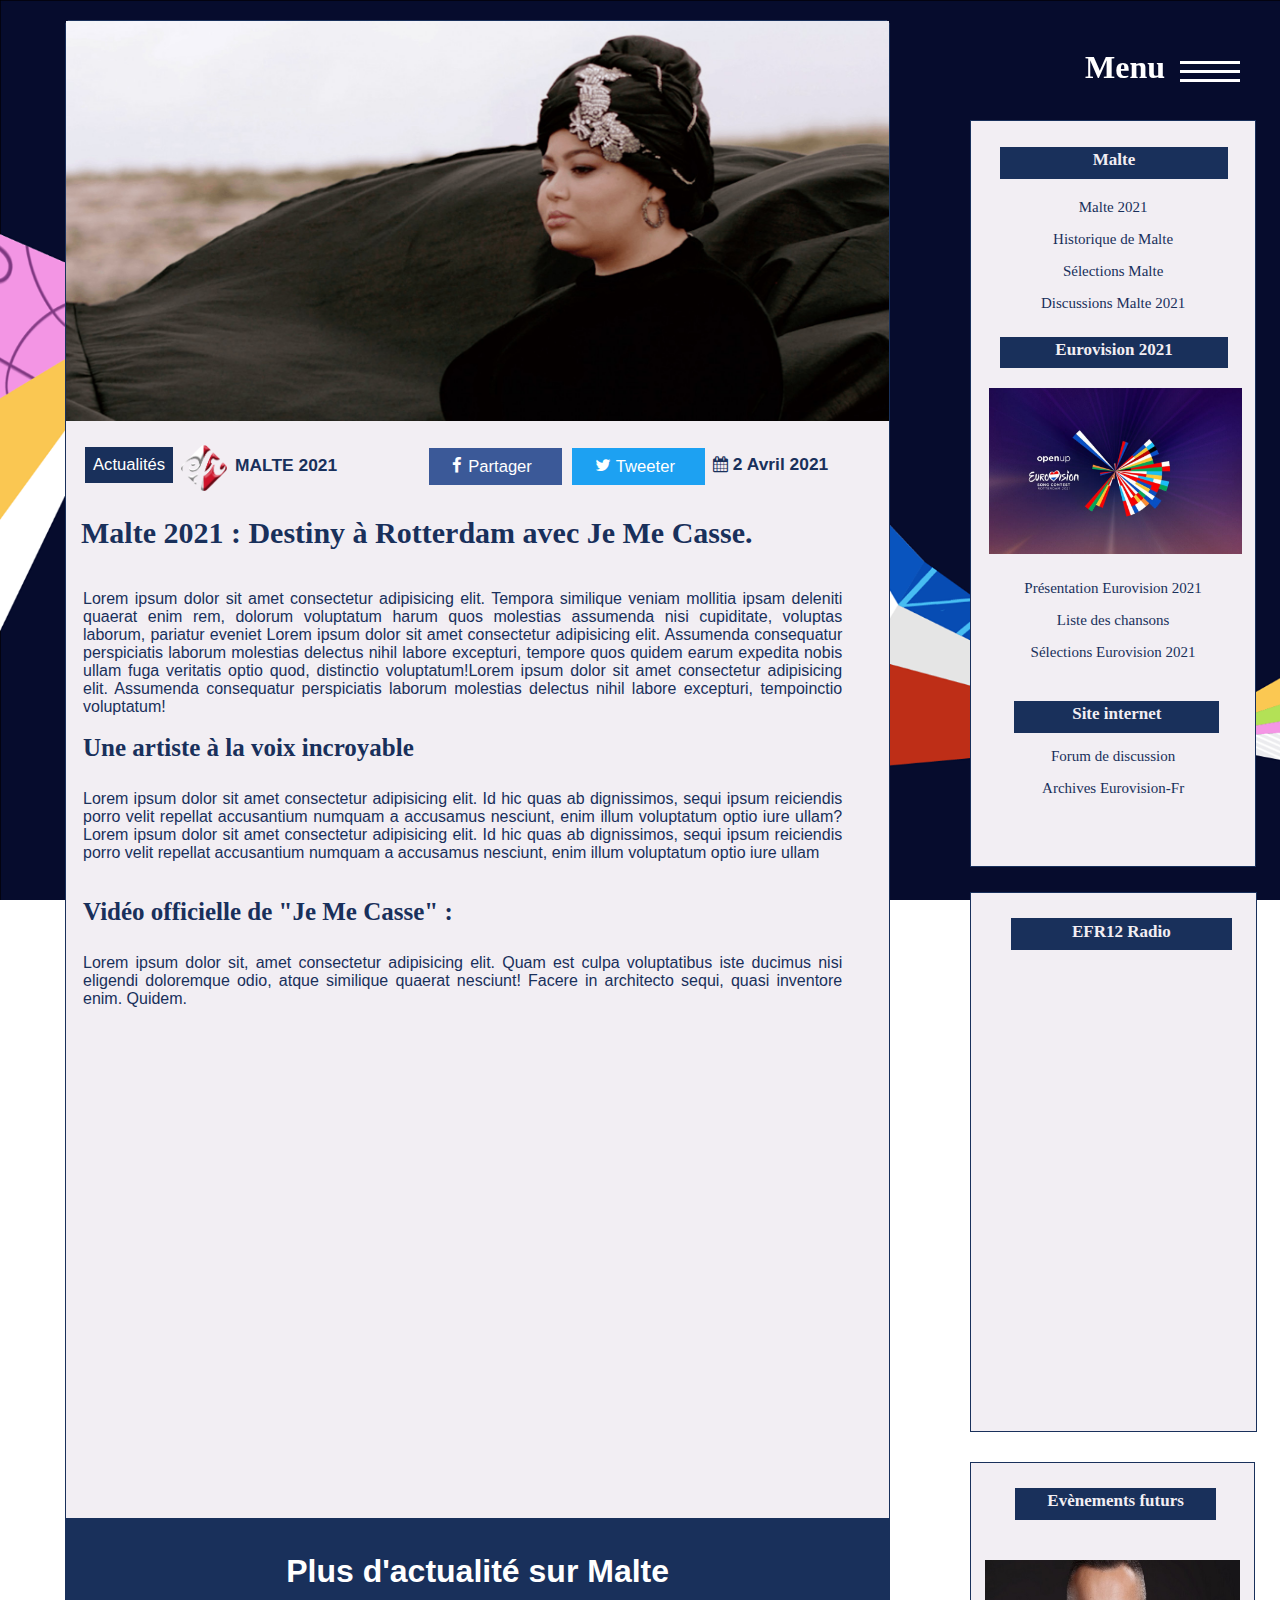
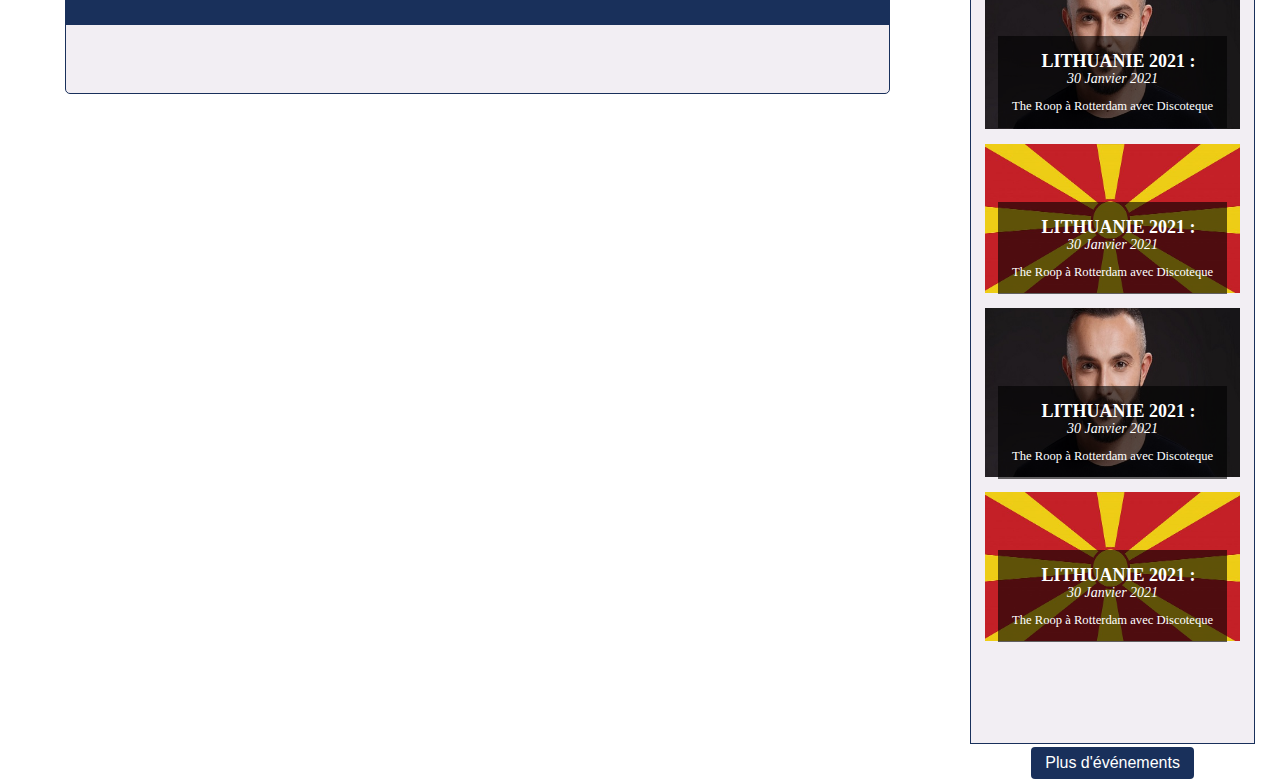
==== commit d46c5f10: "Add files via upload" ====
--- a/essai2.html
+++ b/essai2.html
@@ -86,11 +86,13 @@
         <img src="/assets/hero.png" alt="">
         <br>
         <div class="hautarticle">
-          
+         
             <a href="#" class="actu">Actualités</a>
             <img src="/assets/mt.png" alt="">
       
           <h4>MALTE 2021</h4> 
+        
+            
           <div class="sharebuttons">
             <button type="button" class="social-media-button icon facebook"><a href="#"><i class="fa fa-facebook" aria-hidden="true"></i>Partager</a></button>
             <button type="button" class="social-media-button icon twitter"><a href="#"><i class="fa fa-twitter" aria-hidden="true"></i>Tweeter</a></button>
@@ -178,30 +180,30 @@
            <div class="articles">
 
             <div class="overlaysgrid">
-              <div class="article-overlay">
+              <a href="https://www.facebook.com/" class="article-overlay">
+                  <h3>Lithuanie 2021 :</h3>
+                  <h2>30 Janvier 2021</h2>
+                  <p>The Roop à Rotterdam avec Discoteque</p> 
+              </a>
+              <a href="https://www.facebook.com/" class="article-overlay2">
                 <h3>Lithuanie 2021 :</h3>
                 <h2>30 Janvier 2021</h2>
                 <p>The Roop à Rotterdam avec Discoteque</p>
               
-              </div>
-              <div class="article-overlay2">
-                <h3>Lithuanie 2021 :</h3>
-                <h2>30 Janvier 2021</h2>
-                <p>The Roop à Rotterdam avec Discoteque</p>
-              
-              </div>
-              <div class="article-overlay3">
+              </a>
+              <a href="https://www.facebook.com/" class="article-overlay3">
                 <h3>Lithuanie 2021 :</h3>
                 <h2>30 Janvier 2021</h2>
                 <p>The Roop à Rotterdam avec Discoteque</p>
                
-              </div>
-              <div class="article-overlay4">
+              </a>
+              <a href="https://www.facebook.com/" class="article-overlay4">
                 <h3>Lithuanie 2021 :</h3>
                 <h2>30 Janvier 2021</h2>
                 <p>The Roop à Rotterdam avec Discoteque</p>
                 
-              </div>
+              </a>
+         <a href="#" class="moreevents">Plus d'événements</a>
             </div>
             
             
--- a/essai2.css
+++ b/essai2.css
@@ -15,9 +15,9 @@
 body {
   width: 100%;
   height: 100%;
-
   text-decoration: none;
 }
+
 body.overflow {
   overflow: hidden;
 }
@@ -28,6 +28,7 @@
   display: flex;
   padding: 0 559px;
 }
+
 .small-container {
   width: 100%;
   box-sizing: border-box !important;
@@ -75,6 +76,7 @@
   margin-left: -55px;
   margin-top: 25px;
 }
+
 .burger span,
 .burger span::before,
 .burger span::after {
@@ -92,20 +94,25 @@
   -o-transition-duration: 0.3s;
   transition-duration: 0.3s;
 }
+
 .burger span::before,
 .burger span::after {
   position: absolute;
   content: "";
 }
+
 .burger span::before {
   top: -9px;
 }
+
 .burger span::after {
   top: 9px;
 }
+
 .burger.clicked span {
   background-color: transparent;
 }
+
 .burger.clicked span::before {
   -webkit-transform: translateY(9px) rotate(45deg);
   -moz-transform: translateY(9px) rotate(45deg);
@@ -113,6 +120,7 @@
   -o-transform: translateY(9px) rotate(45deg);
   transform: translateY(9px) rotate(45deg);
 }
+
 .burger.clicked span::after {
   -webkit-transform: translateY(-9px) rotate(-45deg);
   -moz-transform: translateY(-9px) rotate(-45deg);
@@ -120,13 +128,17 @@
   -o-transform: translateY(-9px) rotate(-45deg);
   transform: translateY(-9px) rotate(-45deg);
 }
+
 .burger.clicked span:before,
 .burger.clicked span:after {
   background-color: #ffffff;
 }
+
 .burger:hover {
   cursor: pointer;
 }
+
+
 
 /*  Navbar */
 nav {
@@ -150,6 +162,7 @@
   -o-transition: transform 0.55s cubic-bezier(0.785, 0.135, 0.15, 0.86);
   transition: transform 0.55s cubic-bezier(0.785, 0.135, 0.15, 0.86);
 }
+
 nav.show {
   -webkit-transform: translateX(0px);
   -moz-transform: translateX(0px);
@@ -157,6 +170,7 @@
   -o-transform: translateX(0px);
   transform: translateX(0px);
 }
+
 nav.show ul.main li {
   -webkit-transform: translateX(0px);
   -moz-transform: translateX(0px);
@@ -165,33 +179,43 @@
   transform: translateX(0px);
   opacity: 1;
 }
+
 nav.show ul.main li:nth-child(1) {
   transition-delay: 0.15s;
 }
+
 nav.show ul.main li:nth-child(2) {
   transition-delay: 0.3s;
 }
+
 nav.show ul.main li:nth-child(3) {
   transition-delay: 0.45s;
 }
+
 nav.show ul.main li:nth-child(4) {
   transition-delay: 0.6s;
 }
+
 nav.show ul.main li:nth-child(5) {
   transition-delay: 0.75s;
 }
+
 nav.show ul.main li:nth-child(6) {
   transition-delay: 0.9s;
 }
+
 nav.show ul.main li:nth-child(7) {
   transition-delay: 1.05s;
 }
+
 nav.show ul.main li:nth-child(8) {
   transition-delay: 1.2s;
 }
+
 nav.show ul.main li:nth-child(9) {
   transition-delay: 1.35s;
 }
+
 nav.show .about,
 nav.show .social,
 nav.show ul.sub {
@@ -203,14 +227,17 @@
   opacity: 1;
   transition-delay: 0.85s;
 }
+
 @media (min-width: 667px) {
   nav {
     padding: 120px 90px 70px 90px;
   }
 }
+
 nav ul.main {
   list-style-type: none;
 }
+
 nav ul.main li {
   margin-bottom: 20px;
   -webkit-transform: translateX(40px);
@@ -224,6 +251,7 @@
   -o-transition: all 0.3s ease;
   transition: all 0.3s ease;
 }
+
 nav ul.main li:last-of-type {
   margin-bottom: 0px;
 }
@@ -272,12 +300,15 @@
   -o-transition: all 0.3s ease;
   transition: all 0.3s ease;
 }
+
 nav ul.main li a span {
   color: #b7ac7f;
 }
+
 nav ul.main li a:hover {
   color: #b5b3c4;
 }
+
 nav .about {
   margin-top: 40px;
   -webkit-transform: translateY(30px);
@@ -291,17 +322,17 @@
   -o-transition: all 0.4s ease;
   transition: all 0.4s ease;
 }
+
 nav .about p {
   color: #ffffff;
   font-family: "Segoe UI", Tahoma, Geneva, Verdana, sans-serif;
   font-size: 15px;
-
   letter-spacing: 0.5px;
   line-height: 170%;
 }
+
 nav .social {
   margin-top: 40px;
-
   position: relative;
   padding-bottom: 30px;
   -webkit-transform: translateY(30px);
@@ -315,6 +346,7 @@
   -o-transition: all 0.4s ease;
   transition: all 0.4s ease;
 }
+
 nav .social:after {
   content: "";
   width: 230px;
@@ -324,6 +356,7 @@
   bottom: 0;
   left: 0;
 }
+
 nav .social a {
   display: inline-block;
   font-size: 50px;
@@ -344,14 +377,17 @@
 nav .social a:last-of-type {
   margin-right: 0px;
 }
+
 nav .social a:hover svg path,
 nav .social a:hover svg circle {
   fill: #b7ac7f;
 }
+
 nav .social a svg {
   width: 100%;
   height: 100%;
 }
+
 nav .social a svg path,
 nav .social a svg circle {
   fill: #ffffff;
@@ -360,6 +396,7 @@
   -o-transition: all 0.3s ease;
   transition: all 0.3s ease;
 }
+
 nav ul.sub {
   list-style-type: none;
   margin-top: 40px;
@@ -374,12 +411,15 @@
   -o-transition: all 0.4s ease;
   transition: all 0.4s ease;
 }
+
 nav ul.sub li {
   margin-bottom: 10px;
 }
+
 nav ul.sub li:last-of-type {
   margin-bottom: 0px;
 }
+
 nav ul.sub li a {
   color: #ffffff;
   font-family: "Raleway", sans-serif;
@@ -391,12 +431,12 @@
   -o-transition: all 0.3s ease;
   transition: all 0.3s ease;
 }
+
 nav ul.sub li a:hover {
   color: #b7ac7f;
 }
 
 /*  Overlay */
-
 .overlay {
   position: fixed;
   top: 0;
@@ -412,6 +452,7 @@
   opacity: 0;
   visibility: hidden;
 }
+
 .overlay.show {
   opacity: 0.8;
   visibility: hidden;
@@ -419,7 +460,7 @@
 
 .article-overlay .article1button a {
   color: white;
-  background-color: red;
+
   position: absolute;
 }
 
@@ -437,35 +478,12 @@
   font-size: 40px !important;
   text-decoration: none;
   color: white;
-  background-color: red;
+
   width: 80px;
   visibility: visible;
   padding-top: 9px !important;
   opacity: 1;
   position: absolute;
-}
-
-.article-overlay a::hover {
-  font-size: 40px !important;
-  text-decoration: none;
-  color: white;
-  background-color: red;
-  width: 80px;
-  visibility: visible;
-  padding-top: 9px !important;
-  opacity: 1;
-  position: absolute;
-}
-
-.article-overlay:hover {
-  transition: 1s ease;
-  color: white;
-  background-color: rgba(0, 0, 0, 0.6);
-  position: absolute;
-  margin-top: -280px;
-  width: 100%;
-  height: 55.2%;
-  text-align: center;
 }
 
 .logo img {
@@ -477,13 +495,13 @@
 }
 
 /* Carousel Accueil */
-
 .slidershow {
   max-width: 40%;
   height: 500px;
   overflow: hidden;
   margin-left: 10px !important;
 }
+
 .middle {
   position: absolute;
   top: 50%;
@@ -491,6 +509,7 @@
   transform: translate(-50%, -50%);
   max-width: 100%;
 }
+
 .navigation {
   position: absolute;
   bottom: 20px;
@@ -498,6 +517,7 @@
   transform: translateX(-50%);
   display: flex;
 }
+
 .bar {
   width: 70px;
   height: 20px;
@@ -506,6 +526,7 @@
   cursor: pointer;
   transition: 0.4s;
 }
+
 .bar:hover {
   background: #fff;
 }
@@ -525,6 +546,7 @@
   width: 20%;
   transition: 0.6s;
 }
+
 .slide img {
   width: 100%;
   height: 100%;
@@ -533,26 +555,30 @@
 #r1:checked ~ .s1 {
   margin-left: 0;
 }
+
 #r2:checked ~ .s1 {
   margin-left: -20%;
 }
+
 #r3:checked ~ .s1 {
   margin-left: -40%;
 }
+
 #r4:checked ~ .s1 {
   margin-left: -60%;
 }
+
 #r5:checked ~ .s1 {
   margin-left: -80%;
 }
 
 /* Animlation de textes et de titres */
-
 @keyframes HeroSlideIn {
   0% {
     transform: translateY(-10%);
     opacity: 0;
   }
+
   100% {
     transform: translateY(0);
     opacity: 1;
@@ -560,7 +586,6 @@
 }
 
 /*Partie Article */
-
 .hautarticle {
   display: flex;
   flex-direction: row;
@@ -604,7 +629,7 @@
   background-color: #19305b;
   color: white;
   padding: 8px 8px;
-  margin-left: 15px;
+  margin-left: 8px;
   margin-top: 15px !important;
   font-weight: normal;
   font-family: "Segoe UI", Tahoma, Geneva, Verdana, sans-serif;
@@ -642,24 +667,20 @@
 
 .paragraphearticle p {
   margin-top: 40px;
-  margin-left: -15px;
 }
 
 .paragraphearticle2 p {
   margin-top: 10px;
-  margin-left: -15px;
 }
 
 .paragraphearticlevideo p {
   margin-top: 10px;
-  margin-left: -15px;
 }
 
 section.pagedefault {
   background-color: #f2eef3;
   width: 100%;
   height: 167vh;
-  margin-top: 20px;
   border: 0.1px solid #19305b;
   border-radius: 5px;
   display: flex;
@@ -693,7 +714,6 @@
   text-align: center;
   padding-top: 35px;
   font-family: "Segoe UI", Tahoma, Geneva, Verdana, sans-serif;
-
   padding-bottom: 35px;
   color: white;
   background-color: #19305b;
@@ -739,12 +759,14 @@
   margin-left: -69px;
   background-color: #19305b;
 }
+
 .middle {
   position: absolute;
   top: 50%;
   left: 40%;
   transform: translate(-50%, -50%);
 }
+
 .navigation {
   position: absolute;
   bottom: 20px;
@@ -752,6 +774,7 @@
   transform: translateX(-50%);
   display: flex;
 }
+
 .bar {
   width: 40px;
   height: 15px;
@@ -760,6 +783,7 @@
   cursor: pointer;
   transition: 0.4s;
 }
+
 .bar:hover {
   background: #fff;
 }
@@ -779,6 +803,7 @@
   width: 20%;
   transition: 0.6s;
 }
+
 .slide img {
   width: 100%;
   height: 100%;
@@ -787,15 +812,19 @@
 #r1:checked ~ .s1 {
   margin-left: 0;
 }
+
 #r2:checked ~ .s1 {
   margin-left: -20%;
 }
+
 #r3:checked ~ .s1 {
   margin-left: -40%;
 }
+
 #r4:checked ~ .s1 {
   margin-left: -60%;
 }
+
 #r5:checked ~ .s1 {
   margin-left: -80%;
 }
@@ -812,7 +841,6 @@
 }
 
 /*Partie de droite */
-
 section.partiedroite {
   margin-top: 450px;
   padding-left: 0px;
@@ -826,10 +854,8 @@
   height: 3.5vh;
   font-size: 20px;
   margin-left: 35px;
-
   color: #f2eef3;
   font-family: "Moderat";
-
   background-color: #19305b;
 }
 
@@ -845,7 +871,7 @@
 
 .titremorearticles3 h1 {
   width: 90%;
-  background-color: red;
+
 }
 
 .titremorearticles3 {
@@ -888,7 +914,6 @@
 section.partiedroite .morearticles h1 {
   color: #f2eef3;
   text-align: center;
-
   padding-top: 4px;
   width: 80.2%;
   background-color: #19305b;
@@ -928,7 +953,6 @@
   text-decoration: none;
   color: #19305b;
   font-size: 19px;
-
   font-family: "Moderat";
 }
 
@@ -950,7 +974,6 @@
   margin-left: 10px;
   max-width: 100%;
   margin-bottom: 10px;
-
   border: 1px solid #19305b;
   display: flex;
   flex-direction: column;
@@ -994,7 +1017,6 @@
   color: white;
   background-color: rgba(0, 0, 0, 0.6);
   position: absolute;
-
   margin-top: 342px !important;
   width: 16.8%;
   height: 10.3%;
@@ -1016,68 +1038,12 @@
   font-size: 20px !important;
   text-decoration: none;
   color: white;
-  background-color: red;
+  
   width: 80px;
   visibility: visible;
   padding-top: 9px !important;
   opacity: 1;
   position: absolute;
-}
-
-.article-overlay a::hover {
-  font-size: 20px !important;
-  text-decoration: none;
-  color: white;
-  background-color: red;
-  width: 80px;
-  visibility: visible;
-  padding-top: 9px !important;
-  opacity: 1;
-  position: absolute;
-}
-
-.article-overlay:hover {
-  transition: 1s ease;
-  color: white;
-  background-color: rgba(0, 0, 0, 0.6);
-  position: absolute;
-  margin-top: 28px !important;
-  width: 16.8%;
-  height: 19%;
-  text-align: center;
-}
-
-.article-overlay2:hover {
-  transition: 1s ease;
-  color: white;
-  background-color: rgba(0, 0, 0, 0.6);
-  position: absolute;
-  margin-top: 28.8px !important;
-  width: 16.85%;
-  height: 19%;
-  text-align: center;
-}
-
-.article-overlay3:hover {
-  transition: 1s ease;
-  color: white;
-  background-color: rgba(0, 0, 0, 0.6);
-  position: absolute;
-  margin-top: 258px !important;
-  width: 16.8%;
-  height: 19%;
-  text-align: center;
-}
-
-.article-overlay4:hover {
-  transition: 1s ease;
-  color: white;
-  background-color: rgba(0, 0, 0, 0.6);
-  position: absolute;
-  margin-top: 258px !important;
-  width: 16.85%;
-  height: 19%;
-  text-align: center;
 }
 
 .article-overlay h2,
@@ -1141,7 +1107,8 @@
 
 .social-media-button {
   border: none;
-  color: #ffffff; /* WHITE */
+  color: #ffffff;
+  /* WHITE */
   font-size: 16px;
   padding: 0.5em 1.8em;
 }
@@ -1172,7 +1139,6 @@
 }
 
 /* Responsive */
-
 @media screen and (max-width: 426px) {
   .container {
     justify-content: center;
@@ -1180,6 +1146,7 @@
     display: flex;
     padding: 0 25px;
   }
+
   .small-container {
     width: 100%;
     box-sizing: border-box !important;
@@ -1227,6 +1194,7 @@
     margin-left: -55px;
     margin-top: 25px;
   }
+
   .burger span,
   .burger span::before,
   .burger span::after {
@@ -1244,20 +1212,25 @@
     -o-transition-duration: 0.3s;
     transition-duration: 0.3s;
   }
+
   .burger span::before,
   .burger span::after {
     position: absolute;
     content: "";
   }
+
   .burger span::before {
     top: -9px;
   }
+
   .burger span::after {
     top: 9px;
   }
+
   .burger.clicked span {
     background-color: transparent;
   }
+
   .burger.clicked span::before {
     -webkit-transform: translateY(9px) rotate(45deg);
     -moz-transform: translateY(9px) rotate(45deg);
@@ -1265,6 +1238,7 @@
     -o-transform: translateY(9px) rotate(45deg);
     transform: translateY(9px) rotate(45deg);
   }
+
   .burger.clicked span::after {
     -webkit-transform: translateY(-9px) rotate(-45deg);
     -moz-transform: translateY(-9px) rotate(-45deg);
@@ -1272,10 +1246,12 @@
     -o-transform: translateY(-9px) rotate(-45deg);
     transform: translateY(-9px) rotate(-45deg);
   }
+
   .burger.clicked span:before,
   .burger.clicked span:after {
     background-color: #ffffff;
   }
+
   .burger:hover {
     cursor: pointer;
   }
@@ -1302,6 +1278,7 @@
     -o-transition: transform 0.55s cubic-bezier(0.785, 0.135, 0.15, 0.86);
     transition: transform 0.55s cubic-bezier(0.785, 0.135, 0.15, 0.86);
   }
+
   nav.show {
     -webkit-transform: translateX(0px);
     -moz-transform: translateX(0px);
@@ -1309,6 +1286,7 @@
     -o-transform: translateX(0px);
     transform: translateX(0px);
   }
+
   nav.show ul.main li {
     -webkit-transform: translateX(0px);
     -moz-transform: translateX(0px);
@@ -1317,33 +1295,43 @@
     transform: translateX(0px);
     opacity: 1;
   }
+
   nav.show ul.main li:nth-child(1) {
     transition-delay: 0.15s;
   }
+
   nav.show ul.main li:nth-child(2) {
     transition-delay: 0.3s;
   }
+
   nav.show ul.main li:nth-child(3) {
     transition-delay: 0.45s;
   }
+
   nav.show ul.main li:nth-child(4) {
     transition-delay: 0.6s;
   }
+
   nav.show ul.main li:nth-child(5) {
     transition-delay: 0.75s;
   }
+
   nav.show ul.main li:nth-child(6) {
     transition-delay: 0.9s;
   }
+
   nav.show ul.main li:nth-child(7) {
     transition-delay: 1.05s;
   }
+
   nav.show ul.main li:nth-child(8) {
     transition-delay: 1.2s;
   }
+
   nav.show ul.main li:nth-child(9) {
     transition-delay: 1.35s;
   }
+
   nav.show .about,
   nav.show .social,
   nav.show ul.sub {
@@ -1355,14 +1343,17 @@
     opacity: 1;
     transition-delay: 0.85s;
   }
+
   @media (min-width: 667px) {
     nav {
       padding: 120px 90px 70px 90px;
     }
   }
+
   nav ul.main {
     list-style-type: none;
   }
+
   nav ul.main li {
     margin-bottom: 20px;
     -webkit-transform: translateX(40px);
@@ -1376,6 +1367,7 @@
     -o-transition: all 0.3s ease;
     transition: all 0.3s ease;
   }
+
   nav ul.main li:last-of-type {
     margin-bottom: 0px;
   }
@@ -1424,12 +1416,15 @@
     -o-transition: all 0.3s ease;
     transition: all 0.3s ease;
   }
+
   nav ul.main li a span {
     color: #b7ac7f;
   }
+
   nav ul.main li a:hover {
     color: #b5b3c4;
   }
+
   nav .about {
     margin-top: 40px;
     -webkit-transform: translateY(30px);
@@ -1443,17 +1438,17 @@
     -o-transition: all 0.4s ease;
     transition: all 0.4s ease;
   }
+
   nav .about p {
     color: #ffffff;
     font-family: "Segoe UI", Tahoma, Geneva, Verdana, sans-serif;
     font-size: 15px;
-
     letter-spacing: 0.5px;
     line-height: 170%;
   }
+
   nav .social {
     margin-top: 40px;
-
     position: relative;
     padding-bottom: 30px;
     -webkit-transform: translateY(30px);
@@ -1467,6 +1462,7 @@
     -o-transition: all 0.4s ease;
     transition: all 0.4s ease;
   }
+
   nav .social:after {
     content: "";
     width: 230px;
@@ -1476,6 +1472,7 @@
     bottom: 0;
     left: 0;
   }
+
   nav .social a {
     display: inline-block;
     font-size: 50px;
@@ -1496,14 +1493,17 @@
   nav .social a:last-of-type {
     margin-right: 0px;
   }
+
   nav .social a:hover svg path,
   nav .social a:hover svg circle {
     fill: #b7ac7f;
   }
+
   nav .social a svg {
     width: 100%;
     height: 100%;
   }
+
   nav .social a svg path,
   nav .social a svg circle {
     fill: #ffffff;
@@ -1512,6 +1512,7 @@
     -o-transition: all 0.3s ease;
     transition: all 0.3s ease;
   }
+
   nav ul.sub {
     list-style-type: none;
     margin-top: 40px;
@@ -1526,12 +1527,15 @@
     -o-transition: all 0.4s ease;
     transition: all 0.4s ease;
   }
+
   nav ul.sub li {
     margin-bottom: 10px;
   }
+
   nav ul.sub li:last-of-type {
     margin-bottom: 0px;
   }
+
   nav ul.sub li a {
     color: #ffffff;
     font-family: "Raleway", sans-serif;
@@ -1543,12 +1547,12 @@
     -o-transition: all 0.3s ease;
     transition: all 0.3s ease;
   }
+
   nav ul.sub li a:hover {
     color: #b7ac7f;
   }
 
   /*  Overlay */
-
   .overlay {
     position: fixed;
     top: 0;
@@ -1564,6 +1568,7 @@
     opacity: 0;
     visibility: hidden;
   }
+
   .overlay.show {
     opacity: 0.8;
     visibility: hidden;
@@ -1571,7 +1576,7 @@
 
   .article-overlay .article1button a {
     color: white;
-    background-color: red;
+    
     position: absolute;
   }
 
@@ -1590,35 +1595,12 @@
     font-size: 40px !important;
     text-decoration: none;
     color: white;
-    background-color: red;
+   
     width: 80px;
     visibility: visible;
     padding-top: 9px !important;
     opacity: 1;
     position: absolute;
-  }
-
-  .article-overlay a::hover {
-    font-size: 40px !important;
-    text-decoration: none;
-    color: white;
-    background-color: red;
-    width: 80px;
-    visibility: visible;
-    padding-top: 9px !important;
-    opacity: 1;
-    position: absolute;
-  }
-
-  .article-overlay:hover {
-    transition: 1s ease;
-    color: white;
-    background-color: rgba(0, 0, 0, 0.6);
-    position: absolute;
-    margin-top: -280px;
-    width: 100%;
-    height: 55.2%;
-    text-align: center;
   }
 
   .logo img {
@@ -1629,14 +1611,36 @@
     animation: HeroSlideIn 1.5s forwards 0.2s ease;
   }
 
+  .moreevents{
+    background-color: #19305b;
+    color: white;
+    padding: 7px 14px;
+    font-family: 'Segoe UI', Tahoma, Geneva, Verdana, sans-serif;
+    border-radius: 4px;
+    margin-top: 1517px;
+    position: absolute;
+  }
+  
+  .moreevents:hover{
+    background-color:#3b5998;
+    color: white;
+    padding: 7px 14px;
+    transition: 1s ease-in-out;
+    font-family: 'Segoe UI', Tahoma, Geneva, Verdana, sans-serif;
+    border-radius: 4px;
+    margin-top: 1517px;
+    position: absolute;
+  }
+
+
   /* Carousel Accueil */
-
   .slidershow {
     max-width: 40%;
     height: 500px;
     overflow: hidden;
     margin-left: 10px !important;
   }
+
   .middle {
     position: absolute;
     top: 50%;
@@ -1644,6 +1648,7 @@
     transform: translate(-50%, -50%);
     max-width: 100%;
   }
+
   .navigation {
     position: absolute;
     bottom: 20px;
@@ -1651,6 +1656,7 @@
     transform: translateX(-50%);
     display: flex;
   }
+
   .bar {
     width: 70px;
     height: 20px;
@@ -1659,6 +1665,7 @@
     cursor: pointer;
     transition: 0.4s;
   }
+
   .bar:hover {
     background: #fff;
   }
@@ -1678,6 +1685,7 @@
     width: 20%;
     transition: 0.6s;
   }
+
   .slide img {
     width: 100%;
     height: 100%;
@@ -1686,26 +1694,30 @@
   #r1:checked ~ .s1 {
     margin-left: 0;
   }
+
   #r2:checked ~ .s1 {
     margin-left: -20%;
   }
+
   #r3:checked ~ .s1 {
     margin-left: -40%;
   }
+
   #r4:checked ~ .s1 {
     margin-left: -60%;
   }
+
   #r5:checked ~ .s1 {
     margin-left: -80%;
   }
 
   /* Animlation de textes et de titres */
-
   @keyframes HeroSlideIn {
     0% {
       transform: translateY(-10%);
       opacity: 0;
     }
+
     100% {
       transform: translateY(0);
       opacity: 1;
@@ -1713,13 +1725,13 @@
   }
 
   /*Partie Article */
-
   .hautarticle {
     display: flex;
     flex-direction: column;
     align-items: center;
-    margin-top: 128px;
+    margin-top: 83px;
     margin-bottom: 22px;
+    margin-left: 0px;
   }
 
   .hautarticle img {
@@ -1788,24 +1800,20 @@
 
   .paragraphearticle p {
     margin-top: 40px;
-    margin-left: -15px;
   }
 
   .paragraphearticle2 p {
     margin-top: 10px;
-    margin-left: -15px;
   }
 
   .paragraphearticlevideo p {
     margin-top: 10px;
-    margin-left: -15px;
   }
 
   section.pagedefault {
     background-color: #f2eef3;
     width: 100%;
-    height: 262vh;
-    margin-top: 20px;
+    margin-top: -3678px !important;
     border: 0.1px solid #19305b;
     border-radius: 5px;
     display: flex;
@@ -1818,16 +1826,16 @@
     display: flex;
     align-items: center;
     justify-content: center;
-    max-width: 80%;
+    max-width: 88%;
     margin-top: 30px;
-    margin-left: 40px;
+    margin-left: 19px;
   }
 
   section.pagedefault img {
     width: 49em;
     max-width: 100%;
     max-height: auto;
-    height: 180%;
+    height: 161%;
     margin-left: 0px;
     margin-bottom: -46px;
     display: flex;
@@ -1839,7 +1847,6 @@
     text-align: center;
     padding-top: 35px;
     font-family: "Segoe UI", Tahoma, Geneva, Verdana, sans-serif;
-
     padding-bottom: 35px;
     color: white;
     background-color: #19305b;
@@ -1864,7 +1871,7 @@
     font-size: 16px;
     text-align: justify;
     width: 100%;
-    padding: 0 32px;
+    padding: 0 20px;
   }
 
   section.pagedefault h3 {
@@ -1885,12 +1892,14 @@
     margin-left: -69px;
     background-color: #19305b;
   }
+
   .middle {
     position: absolute;
     top: 50%;
     left: 40%;
     transform: translate(-50%, -50%);
   }
+
   .navigation {
     position: absolute;
     bottom: 20px;
@@ -1898,6 +1907,7 @@
     transform: translateX(-50%);
     display: flex;
   }
+
   .bar {
     width: 40px;
     height: 15px;
@@ -1906,6 +1916,7 @@
     cursor: pointer;
     transition: 0.4s;
   }
+
   .bar:hover {
     background: #fff;
   }
@@ -1925,6 +1936,7 @@
     width: 20%;
     transition: 0.6s;
   }
+
   .slide img {
     width: 100%;
     height: 100%;
@@ -1933,15 +1945,19 @@
   #r1:checked ~ .s1 {
     margin-left: 0;
   }
+
   #r2:checked ~ .s1 {
     margin-left: -20%;
   }
+
   #r3:checked ~ .s1 {
     margin-left: -40%;
   }
+
   #r4:checked ~ .s1 {
     margin-left: -60%;
   }
+
   #r5:checked ~ .s1 {
     margin-left: -80%;
   }
@@ -1958,7 +1974,6 @@
   }
 
   /*Partie de droite */
-
   section.partiedroite {
     margin-top: 550px;
     padding-left: 0px;
@@ -1971,11 +1986,9 @@
   section.partiedroite h1 {
     height: 3.5vh;
     font-size: 13px;
-    margin-left: 35px;
-
+    margin-left: 9.9%;
     color: #f2eef3;
     font-family: "Moderat";
-
     background-color: #19305b;
   }
 
@@ -1991,7 +2004,7 @@
 
   .titremorearticles3 h1 {
     width: 90%;
-    background-color: red;
+    
   }
 
   .titremorearticles3 {
@@ -2001,14 +2014,14 @@
   .titremorearticles2 img {
     max-width: 89%;
     color: #f2eef3;
-    margin-left: 18px;
+    margin-left: 16px;
     margin-top: 20px;
   }
 
   section.partiedroite .morearticles {
     background-color: #f2eef3;
     margin-top: -430px;
-    height: 91vh;
+    height: 86vh;
     width: 23em;
     max-width: 100%;
     border: 1px solid #19305b;
@@ -2016,7 +2029,7 @@
 
   section.partiedroite .radioefr12 {
     background-color: #f2eef3;
-    margin-top: -5px;
+    margin-top: 2332px !important;
     height: 60vh;
     width: 23em;
     max-width: 100%;
@@ -2029,6 +2042,7 @@
 
   section.partiedroite .radioefr12 iframe {
     margin-top: 30px;
+    margin-left: 0px;
   }
 
   section.partiedroite .morearticles h1 {
@@ -2074,7 +2088,6 @@
     text-decoration: none;
     color: #19305b;
     font-size: 14px;
-
     font-family: "Moderat";
   }
 
@@ -2088,7 +2101,7 @@
   section.partiedroite .eventsfuturs {
     background-color: #f2eef3;
     margin-top: -150px;
-    height: 110vh;
+    height: 101vh;
     width: 25em;
     max-width: 100%;
     margin-bottom: 10px;
@@ -2159,68 +2172,11 @@
     font-size: 20px !important;
     text-decoration: none;
     color: white;
-    background-color: red;
     width: 80px;
     visibility: visible;
     padding-top: 9px !important;
     opacity: 1;
     position: absolute;
-  }
-
-  .article-overlay a::hover {
-    font-size: 20px !important;
-    text-decoration: none;
-    color: white;
-    background-color: red;
-    width: 80px;
-    visibility: visible;
-    padding-top: 9px !important;
-    opacity: 1;
-    position: absolute;
-  }
-
-  .article-overlay:hover {
-    transition: 1s ease;
-    color: white;
-    background-color: rgba(0, 0, 0, 0.6);
-    position: absolute;
-    margin-top: 28px !important;
-    width: 16.8%;
-    height: 19%;
-    text-align: center;
-  }
-
-  .article-overlay2:hover {
-    transition: 1s ease;
-    color: white;
-    background-color: rgba(0, 0, 0, 0.6);
-    position: absolute;
-    margin-top: 28.8px !important;
-    width: 16.85%;
-    height: 19%;
-    text-align: center;
-  }
-
-  .article-overlay3:hover {
-    transition: 1s ease;
-    color: white;
-    background-color: rgba(0, 0, 0, 0.6);
-    position: absolute;
-    margin-top: 258px !important;
-    width: 16.8%;
-    height: 19%;
-    text-align: center;
-  }
-
-  .article-overlay4:hover {
-    transition: 1s ease;
-    color: white;
-    background-color: rgba(0, 0, 0, 0.6);
-    position: absolute;
-    margin-top: 258px !important;
-    width: 16.85%;
-    height: 19%;
-    text-align: center;
   }
 
   .article-overlay h2,
@@ -2285,7 +2241,8 @@
 
   .social-media-button {
     border: none;
-    color: #ffffff; /* WHITE */
+    color: #ffffff;
+    /* WHITE */
     font-size: 14px;
     padding: 0.5em 1.8em;
   }
@@ -2321,3 +2278,2409 @@
     margin-right: 15px;
   }
 }
+
+@media screen and (min-width: 427px) {
+  .hautarticle {
+    display: flex;
+    flex-direction: column;
+    align-items: center;
+    margin-top: 8px;
+    margin-bottom: 22px;
+    margin-left: 0px;
+  }
+
+  .hautarticle img {
+    width: 46px !important;
+    height: 46px !important;
+    margin-left: -216px !important;
+    margin-top: 8px;
+  }
+
+  .hautarticle h4 {
+    padding-left: 24px;
+    color: #19305b;
+    font-size: 14px;
+    font-weight: bolder;
+    margin-top: 10px;
+    font-family: "Segoe UI", Tahoma, Geneva, Verdana, sans-serif;
+    margin-left: -97px;
+  }
+
+  .hautarticle h4:nth-child(2) {
+    margin-left: -18px !important;
+  }
+
+  .sharebuttons {
+    display: flex;
+    gap: 32px;
+    margin-left: 10px;
+    margin-top: 26px;
+  }
+
+  .sharebuttons a {
+    display: flex;
+    gap: 6px;
+    margin-left: -7px;
+  }
+
+  a.actu {
+    background-color: #19305b;
+    color: white;
+    padding: 8px 8px;
+    margin-left: 14px;
+    margin-top: 33px !important;
+    font-weight: normal;
+    font-family: "Segoe UI", Tahoma, Geneva, Verdana, sans-serif;
+  }
+
+  .date {
+    display: flex;
+    align-items: center;
+    margin-left: 142px;
+    margin-top: -85px;
+  }
+
+  .date i {
+    padding-top: 52px;
+    color: #19305b;
+    margin-top: -45px;
+  }
+
+  h4.titrearticle {
+    color: #19305b;
+    padding-left: 15px;
+    padding-top: 80px;
+    font-size: 30px;
+    font-family: "Moderat";
+  }
+}
+
+@media screen and (min-width: 427px) {
+  .container {
+    justify-content: center;
+    flex-direction: column-reverse;
+    display: flex;
+    padding: 0 25px;
+  }
+
+  .small-container {
+    width: 100%;
+    box-sizing: border-box !important;
+    padding: 0 20px;
+    display: flex;
+    align-items: center;
+    justify-content: center;
+  }
+
+  /*  Menu Burger EEFR */
+  .burger {
+    width: 50px;
+    height: 50px;
+    position: fixed;
+    top: 20px;
+    right: 20px;
+    border-radius: 4px;
+    z-index: 10;
+    animation: HeroSlideIn 3s forwards 0.2s ease;
+  }
+
+  .burger span h1 {
+    color: white;
+    margin-left: -95px;
+    margin-top: -21px;
+    font-family: "Moderat";
+  }
+
+  .burger span h1:hover {
+    color: #b5b3c4;
+    transition: 0.4s ease;
+  }
+
+  .burger span {
+    position: relative;
+    margin-top: 9px;
+    margin-bottom: 9px;
+    -webkit-user-select: none;
+    -moz-user-select: none;
+    -ms-user-select: none;
+    user-select: none;
+    position: absolute;
+    top: 50%;
+    left: 50%;
+    margin-left: -55px;
+    margin-top: 25px;
+  }
+
+  .burger span,
+  .burger span::before,
+  .burger span::after {
+    display: block;
+    width: 60px;
+    height: 3px;
+    background-color: white;
+    outline: 1px solid transparent;
+    -webkit-transition-property: background-color, -webkit-transform;
+    -moz-transition-property: background-color, -moz-transform;
+    -o-transition-property: background-color, -o-transform;
+    transition-property: background-color, transform;
+    -webkit-transition-duration: 0.3s;
+    -moz-transition-duration: 0.3s;
+    -o-transition-duration: 0.3s;
+    transition-duration: 0.3s;
+  }
+
+  .burger span::before,
+  .burger span::after {
+    position: absolute;
+    content: "";
+  }
+
+  .burger span::before {
+    top: -9px;
+  }
+
+  .burger span::after {
+    top: 9px;
+  }
+
+  .burger.clicked span {
+    background-color: transparent;
+  }
+
+  .burger.clicked span::before {
+    -webkit-transform: translateY(9px) rotate(45deg);
+    -moz-transform: translateY(9px) rotate(45deg);
+    -ms-transform: translateY(9px) rotate(45deg);
+    -o-transform: translateY(9px) rotate(45deg);
+    transform: translateY(9px) rotate(45deg);
+  }
+
+  .burger.clicked span::after {
+    -webkit-transform: translateY(-9px) rotate(-45deg);
+    -moz-transform: translateY(-9px) rotate(-45deg);
+    -ms-transform: translateY(-9px) rotate(-45deg);
+    -o-transform: translateY(-9px) rotate(-45deg);
+    transform: translateY(-9px) rotate(-45deg);
+  }
+
+  .burger.clicked span:before,
+  .burger.clicked span:after {
+    background-color: #ffffff;
+  }
+
+  .burger:hover {
+    cursor: pointer;
+  }
+
+  /*  Navbar */
+  nav {
+    background-color: #19305b;
+    position: fixed;
+    z-index: 9;
+    top: 0;
+    right: 0;
+    height: 100%;
+    max-width: 515px;
+    width: 100%;
+    padding: 100px 40px 60px 40px;
+    overflow-y: auto;
+    -webkit-transform: translateX(100%);
+    -moz-transform: translateX(100%);
+    -ms-transform: translateX(100%);
+    -o-transform: translateX(100%);
+    transform: translateX(100%);
+    -webkit-transition: transform 0.55s cubic-bezier(0.785, 0.135, 0.15, 0.86);
+    -moz-transition: transform 0.55s cubic-bezier(0.785, 0.135, 0.15, 0.86);
+    -o-transition: transform 0.55s cubic-bezier(0.785, 0.135, 0.15, 0.86);
+    transition: transform 0.55s cubic-bezier(0.785, 0.135, 0.15, 0.86);
+  }
+
+  nav.show {
+    -webkit-transform: translateX(0px);
+    -moz-transform: translateX(0px);
+    -ms-transform: translateX(0px);
+    -o-transform: translateX(0px);
+    transform: translateX(0px);
+  }
+
+  nav.show ul.main li {
+    -webkit-transform: translateX(0px);
+    -moz-transform: translateX(0px);
+    -ms-transform: translateX(0px);
+    -o-transform: translateX(0px);
+    transform: translateX(0px);
+    opacity: 1;
+  }
+
+  nav.show ul.main li:nth-child(1) {
+    transition-delay: 0.15s;
+  }
+
+  nav.show ul.main li:nth-child(2) {
+    transition-delay: 0.3s;
+  }
+
+  nav.show ul.main li:nth-child(3) {
+    transition-delay: 0.45s;
+  }
+
+  nav.show ul.main li:nth-child(4) {
+    transition-delay: 0.6s;
+  }
+
+  nav.show ul.main li:nth-child(5) {
+    transition-delay: 0.75s;
+  }
+
+  nav.show ul.main li:nth-child(6) {
+    transition-delay: 0.9s;
+  }
+
+  nav.show ul.main li:nth-child(7) {
+    transition-delay: 1.05s;
+  }
+
+  nav.show ul.main li:nth-child(8) {
+    transition-delay: 1.2s;
+  }
+
+  nav.show ul.main li:nth-child(9) {
+    transition-delay: 1.35s;
+  }
+
+  nav.show .about,
+  nav.show .social,
+  nav.show ul.sub {
+    -webkit-transform: translateY(0px);
+    -moz-transform: translateY(0px);
+    -ms-transform: translateY(0px);
+    -o-transform: translateY(0px);
+    transform: translateY(0px);
+    opacity: 1;
+    transition-delay: 0.85s;
+  }
+
+  @media (min-width: 667px) {
+    nav {
+      padding: 120px 90px 70px 90px;
+    }
+  }
+
+  nav ul.main {
+    list-style-type: none;
+  }
+
+  nav ul.main li {
+    margin-bottom: 20px;
+    -webkit-transform: translateX(40px);
+    -moz-transform: translateX(40px);
+    -ms-transform: translateX(40px);
+    -o-transform: translateX(40px);
+    transform: translateX(40px);
+    opacity: 0;
+    -webkit-transition: all 0.3s ease;
+    -moz-transition: all 0.3s ease;
+    -o-transition: all 0.3s ease;
+    transition: all 0.3s ease;
+  }
+
+  nav ul.main li:last-of-type {
+    margin-bottom: 0px;
+  }
+
+  nav ul.main li ul {
+    display: none;
+  }
+
+  nav ul.main li:hover ul {
+    z-index: 99999;
+    display: list-item !important;
+    position: absolute;
+    margin-top: 5px;
+    margin-left: -10px;
+    transition: 4s ease;
+  }
+
+  ul.ongletssite {
+    transform: translateX(300px);
+    font-size: 10px;
+  }
+
+  ul.ongletssite li {
+    list-style-type: none;
+    list-style: none;
+  }
+
+  ul.main li ul.ongletssite li a {
+    font-size: 13px;
+    display: flex;
+    flex-direction: row;
+  }
+
+  nav ul.main li a {
+    color: #ffffff;
+    font-family: "Segoe UI", Tahoma, Geneva, Verdana, sans-serif;
+    text-decoration: none;
+    text-transform: normal;
+    font-size: 1.5rem;
+    display: block;
+    letter-spacing: 0px;
+    font-weight: 600;
+    padding: 10px 0;
+    -webkit-transition: all 0.3s ease;
+    -moz-transition: all 0.3s ease;
+    -o-transition: all 0.3s ease;
+    transition: all 0.3s ease;
+  }
+
+  nav ul.main li a span {
+    color: #b7ac7f;
+  }
+
+  nav ul.main li a:hover {
+    color: #b5b3c4;
+  }
+
+  nav .about {
+    margin-top: 40px;
+    -webkit-transform: translateY(30px);
+    -moz-transform: translateY(30px);
+    -ms-transform: translateY(30px);
+    -o-transform: translateY(30px);
+    transform: translateY(30px);
+    opacity: 0;
+    -webkit-transition: all 0.4s ease;
+    -moz-transition: all 0.4s ease;
+    -o-transition: all 0.4s ease;
+    transition: all 0.4s ease;
+  }
+
+  nav .about p {
+    color: #ffffff;
+    font-family: "Segoe UI", Tahoma, Geneva, Verdana, sans-serif;
+    font-size: 15px;
+    letter-spacing: 0.5px;
+    line-height: 170%;
+  }
+
+  nav .social {
+    margin-top: 40px;
+    position: relative;
+    padding-bottom: 30px;
+    -webkit-transform: translateY(30px);
+    -moz-transform: translateY(30px);
+    -ms-transform: translateY(30px);
+    -o-transform: translateY(30px);
+    transform: translateY(30px);
+    opacity: 0;
+    -webkit-transition: all 0.4s ease;
+    -moz-transition: all 0.4s ease;
+    -o-transition: all 0.4s ease;
+    transition: all 0.4s ease;
+  }
+
+  nav .social:after {
+    content: "";
+    width: 230px;
+    height: 2px;
+    background-color: #b7ac7f;
+    position: absolute;
+    bottom: 0;
+    left: 0;
+  }
+
+  nav .social a {
+    display: inline-block;
+    font-size: 50px;
+    height: 30px;
+    margin-right: 25px;
+    color: white;
+    filter: invert(80%);
+  }
+
+  .right-part {
+    background-image: url(/assets/backgroundaccueil.png);
+  }
+
+  nav .social a img {
+    width: 35px;
+  }
+
+  nav .social a:last-of-type {
+    margin-right: 0px;
+  }
+
+  nav .social a:hover svg path,
+  nav .social a:hover svg circle {
+    fill: #b7ac7f;
+  }
+
+  nav .social a svg {
+    width: 100%;
+    height: 100%;
+  }
+
+  nav .social a svg path,
+  nav .social a svg circle {
+    fill: #ffffff;
+    -webkit-transition: all 0.3s ease;
+    -moz-transition: all 0.3s ease;
+    -o-transition: all 0.3s ease;
+    transition: all 0.3s ease;
+  }
+
+  nav ul.sub {
+    list-style-type: none;
+    margin-top: 40px;
+    -webkit-transform: translateY(30px);
+    -moz-transform: translateY(30px);
+    -ms-transform: translateY(30px);
+    -o-transform: translateY(30px);
+    transform: translateY(30px);
+    opacity: 0;
+    -webkit-transition: all 0.4s ease;
+    -moz-transition: all 0.4s ease;
+    -o-transition: all 0.4s ease;
+    transition: all 0.4s ease;
+  }
+
+  nav ul.sub li {
+    margin-bottom: 10px;
+  }
+
+  nav ul.sub li:last-of-type {
+    margin-bottom: 0px;
+  }
+
+  nav ul.sub li a {
+    color: #ffffff;
+    font-family: "Raleway", sans-serif;
+    letter-spacing: 1px;
+    font-size: 0.9rem;
+    text-decoration: none;
+    -webkit-transition: all 0.3s ease;
+    -moz-transition: all 0.3s ease;
+    -o-transition: all 0.3s ease;
+    transition: all 0.3s ease;
+  }
+
+  nav ul.sub li a:hover {
+    color: #b7ac7f;
+  }
+
+  /*  Overlay */
+  .overlay {
+    position: fixed;
+    top: 0;
+    right: 0;
+    z-index: 1;
+    width: 57%;
+    height: 100%;
+    -webkit-transition: all 0.3s ease-in-out;
+    -moz-transition: all 0.3s ease-in-out;
+    -o-transition: all 0.3s ease-in-out;
+    transition: all 0.3s ease-in-out;
+    background-color: #b7ac7f;
+    opacity: 0;
+    visibility: hidden;
+  }
+
+  .moreevents{
+    background-color: #19305b;
+    color: white;
+    padding: 7px 14px;
+    font-family: 'Segoe UI', Tahoma, Geneva, Verdana, sans-serif;
+    border-radius: 4px;
+    margin-top: 1637px;
+    position: absolute;
+  }
+  
+  .moreevents:hover{
+    background-color:#3b5998;
+    color: white;
+    padding: 7px 14px;
+    transition: 1s ease-in-out;
+    font-family: 'Segoe UI', Tahoma, Geneva, Verdana, sans-serif;
+    border-radius: 4px;
+    margin-top: 1637px;
+    position: absolute;
+  }
+
+
+
+  .overlay.show {
+    opacity: 0.8;
+    visibility: hidden;
+  }
+
+  .article-overlay .article1button a {
+    color: white;
+    position: absolute;
+  }
+
+  .article-overlay {
+    color: white;
+    background-color: rgba(0, 0, 0, 0.6);
+    position: absolute;
+    margin-top: 295px !important;
+    width: 61.4%;
+    max-width: fit-content;
+    height: 12.2%;
+    text-align: center;
+    padding-right: 14px;
+    padding-left: 14px;
+    padding-bottom: 29px;
+  }
+
+  .article-overlay:hover {
+    margin-top: 285px !important;
+    transition: 1s ease;
+    width: 61.4%;
+    height: 13.2%;
+  }
+
+  .article-overlay2 {
+    color: white;
+    background-color: rgba(0, 0, 0, 0.6);
+    position: absolute;
+    margin-top: 650px !important;
+    margin-left: 0px;
+    width: 61.4%;
+    max-width: fit-content;
+    height: 12.2%;
+    text-align: center;
+    padding-right: 14px;
+    padding-left: 14px;
+    padding-bottom: 29px;
+  }
+
+  .article-overlay2:hover {
+    margin-top: 641px !important;
+    transition: 1s ease;
+    width: 61.4%;
+    height: 13.2%;
+  }
+
+  .article-overlay3 {
+    color: white;
+    background-color: rgba(0, 0, 0, 0.6);
+    position: absolute;
+    margin-top: 1050px !important;
+    margin-left: 0px;
+    width: 61.4%;
+    max-width: fit-content;
+    height: 12.2%;
+    text-align: center;
+    padding-right: 14px;
+    padding-left: 14px;
+    padding-bottom: 29px;
+  }
+
+  .article-overlay3:hover {
+    margin-top: 1039px !important;
+    transition: 1s ease;
+    width: 61.4%;
+    height: 13.2%;
+  }
+
+  .article-overlay4 {
+    color: white;
+    background-color: rgba(0, 0, 0, 0.6);
+    position: absolute;
+    margin-top: 1406px !important;
+    margin-left: 0px;
+    width: 61.4%;
+    max-width: fit-content;
+    height: 12.2%;
+    text-align: center;
+    padding-right: 14px;
+    padding-left: 14px;
+    padding-bottom: 29px;
+  }
+
+  .article-overlay4:hover {
+    margin-top: 1397px !important;
+    transition: 1s ease;
+    width: 61.4%;
+    height: 13.2%;
+  }
+
+  .article-overlay a {
+    font-size: 40px !important;
+    text-decoration: none;
+    color: white;
+
+    width: 80px;
+    visibility: visible;
+    padding-top: 9px !important;
+    opacity: 1;
+    position: absolute;
+  }
+
+  .logo img {
+    filter: saturate(180%);
+    width: 110px;
+    margin-top: 300px;
+    margin-bottom: -100px;
+    animation: HeroSlideIn 1.5s forwards 0.2s ease;
+  }
+
+  /* Carousel Accueil */
+  .slidershow {
+    max-width: 40%;
+    height: 500px;
+    overflow: hidden;
+    margin-left: 10px !important;
+  }
+
+  .middle {
+    position: absolute;
+    top: 50%;
+    left: 59%;
+    transform: translate(-50%, -50%);
+    max-width: 100%;
+  }
+
+  .navigation {
+    position: absolute;
+    bottom: 20px;
+    left: 50%;
+    transform: translateX(-50%);
+    display: flex;
+  }
+
+  .bar {
+    width: 70px;
+    height: 20px;
+    border: 2px solid #fff;
+    margin: 6px;
+    cursor: pointer;
+    transition: 0.4s;
+  }
+
+  .bar:hover {
+    background: #fff;
+  }
+
+  input[name="r"] {
+    position: absolute;
+    visibility: hidden;
+  }
+
+  .slides {
+    width: 500%;
+    height: 85%;
+    display: flex;
+  }
+
+  .slide {
+    width: 20%;
+    transition: 0.6s;
+  }
+
+  .slide img {
+    width: 100%;
+    height: 100%;
+  }
+
+  #r1:checked ~ .s1 {
+    margin-left: 0;
+  }
+
+  #r2:checked ~ .s1 {
+    margin-left: -20%;
+  }
+
+  #r3:checked ~ .s1 {
+    margin-left: -40%;
+  }
+
+  #r4:checked ~ .s1 {
+    margin-left: -60%;
+  }
+
+  #r5:checked ~ .s1 {
+    margin-left: -80%;
+  }
+
+  /* Animlation de textes et de titres */
+  @keyframes HeroSlideIn {
+    0% {
+      transform: translateY(-10%);
+      opacity: 0;
+    }
+
+    100% {
+      transform: translateY(0);
+      opacity: 1;
+    }
+  }
+
+  /*Partie Article */
+  .paragraphearticle p {
+    margin-top: 40px;
+    margin-left: -15px;
+  }
+
+  .paragraphearticle2 p {
+    margin-top: 10px;
+    margin-left: -15px;
+  }
+
+  .paragraphearticlevideo p {
+    margin-top: 10px;
+    margin-left: -15px;
+  }
+
+  section.pagedefault iframe {
+    text-align: center;
+    display: flex;
+    align-items: center;
+    justify-content: center;
+    max-width: 80%;
+    margin-top: 30px;
+    margin-left: 42px;
+  }
+
+  section.pagedefault img {
+    width: 53em;
+    max-width: 100%;
+    max-height: auto;
+    height: 110%;
+    margin-left: 0px;
+    margin-bottom: -46px;
+    display: flex;
+    align-items: center;
+    justify-content: center;
+  }
+
+  section.pagedefault h1 {
+    text-align: center;
+    padding-top: 35px;
+    font-family: "Segoe UI", Tahoma, Geneva, Verdana, sans-serif;
+    padding-bottom: 35px;
+    color: white;
+    background-color: #19305b;
+  }
+
+  section.pagedefault h2 {
+    text-align: center;
+    margin-top: -20px;
+    font-family: "Segoe UI", Tahoma, Geneva, Verdana, sans-serif;
+    font-weight: lighter;
+    font-size: 18px;
+    padding-bottom: 35px;
+    color: white;
+    background-color: #19305b;
+  }
+
+  section.pagedefault p {
+    font-family: "Segoe UI", Tahoma, Geneva, Verdana, sans-serif;
+    text-decoration: none;
+    font-weight: normal;
+    color: #19305b;
+    font-size: 16px;
+    text-align: justify;
+    width: 100%;
+    padding: 0 32px;
+  }
+
+  section.pagedefault h3 {
+    font-family: "Segoe UI", Tahoma, Geneva, Verdana, sans-serif;
+    text-decoration: none;
+    font-weight: bolder;
+    color: #19305b;
+    font-size: 26px;
+    text-align: justify;
+    width: 100%;
+    padding: 0 32px;
+  }
+
+  .slidershow {
+    width: 784px;
+    height: 150px;
+    margin-top: 1195px;
+    margin-left: -69px;
+    background-color: #19305b;
+  }
+
+  .middle {
+    position: absolute;
+    top: 50%;
+    left: 40%;
+    transform: translate(-50%, -50%);
+  }
+
+  .navigation {
+    position: absolute;
+    bottom: 20px;
+    left: 50%;
+    transform: translateX(-50%);
+    display: flex;
+  }
+
+  .bar {
+    width: 40px;
+    height: 15px;
+    border: 2px solid #fff;
+    margin: 6px;
+    cursor: pointer;
+    transition: 0.4s;
+  }
+
+  .bar:hover {
+    background: #fff;
+  }
+
+  input[name="r"] {
+    position: absolute;
+    visibility: hidden;
+  }
+
+  .slides {
+    width: 500%;
+    height: 85%;
+    display: flex;
+  }
+
+  .slide {
+    width: 20%;
+    transition: 0.6s;
+  }
+
+  .slide img {
+    width: 100%;
+    height: 100%;
+  }
+
+  #r1:checked ~ .s1 {
+    margin-left: 0;
+  }
+
+  #r2:checked ~ .s1 {
+    margin-left: -20%;
+  }
+
+  #r3:checked ~ .s1 {
+    margin-left: -40%;
+  }
+
+  #r4:checked ~ .s1 {
+    margin-left: -60%;
+  }
+
+  #r5:checked ~ .s1 {
+    margin-left: -80%;
+  }
+
+  .slide p {
+    font-weight: lighter;
+    color: white;
+  }
+
+  section.pagedefault h3:nth-of-type(3) {
+    text-align: center;
+    padding-top: 25px;
+    font-family: "Segoe UI", Tahoma, Geneva, Verdana, sans-serif;
+  }
+
+  /*Partie de droite */
+  section.partiedroite {
+    margin-top: 550px;
+    padding-left: 0px;
+    gap: 30px;
+    display: flex;
+    flex-direction: column;
+    align-items: center;
+  }
+
+  section.partiedroite h1 {
+    height: 3.5vh;
+    font-size: 13px;
+    margin-left: 35px;
+    color: #f2eef3;
+    font-family: "Moderat";
+    background-color: #19305b;
+  }
+
+  .titremorearticles h1 {
+    margin-top: 25px;
+    color: #f2eef3;
+  }
+
+  .titremorearticles2 h1 {
+    margin-top: 25px;
+    color: #f2eef3;
+  }
+
+  .titremorearticles3 h1 {
+    width: 90%;
+    background-color: red;
+  }
+
+  .titremorearticles3 {
+    width: 90%;
+  }
+
+  .titremorearticles2 img {
+    max-width: 89%;
+    color: #f2eef3;
+    margin-left: 18px;
+    margin-top: 20px;
+  }
+
+  section.partiedroite .morearticles {
+    background-color: #f2eef3;
+    margin-top: -430px;
+    height: 86vh;
+    width: 23em;
+    max-width: 100%;
+    border: 1px solid #19305b;
+  }
+
+  section.partiedroite .radioefr12 {
+    background-color: #f2eef3;
+    height: 60vh;
+    width: 23em;
+    max-width: 100%;
+    margin-bottom: 180px;
+    border: 1px solid #19305b;
+    display: flex;
+    flex-direction: column;
+    align-items: center;
+  }
+
+  section.partiedroite .radioefr12 iframe {
+    margin-top: 30px;
+  }
+
+  section.partiedroite .morearticles h1 {
+    color: #f2eef3;
+    text-align: center;
+    font-size: 15px;
+    padding-top: 4px;
+    width: 80.2%;
+    background-color: #19305b;
+  }
+
+  section.partiedroite .radioefr12 h1 {
+    color: #f2eef3;
+    text-align: center;
+    font-size: 15px;
+    padding-top: 5px;
+    width: 80.2%;
+    background-color: #19305b;
+  }
+
+  .partie2more {
+    display: flex;
+    flex-direction: column;
+    font-size: 5px;
+    gap: 15px;
+    padding-top: 20px;
+    align-items: center;
+    justify-content: center;
+    list-style-type: circle;
+    list-style: circle;
+  }
+
+  .line {
+    height: 1px;
+    background-color: #19305b;
+    width: 80px;
+    display: flex;
+    text-align: center;
+    justify-content: center;
+  }
+
+  .partie2more a {
+    text-decoration: none;
+    color: #19305b;
+    font-size: 14px;
+    font-family: "Moderat";
+  }
+
+  .overlaysgrid {
+    max-width: 100%;
+    display: flex;
+    flex-direction: row;
+    flex-wrap: wrap;
+  }
+
+  section.partiedroite .eventsfuturs {
+    background-color: #f2eef3;
+    margin-top: -150px;
+    height: 110vh;
+    width: 25em;
+    max-width: 100%;
+    margin-bottom: 10px;
+    margin-left: -4px;
+    border: 1px solid #19305b;
+    display: flex;
+    flex-direction: column;
+    align-items: center;
+  }
+
+  section.partiedroite .eventsfuturs h1 {
+    color: #f2eef3;
+    text-align: center;
+    padding-right: 25px;
+    padding-left: 25px;
+    font-size: 17px;
+    padding-top: 3px;
+    margin-left: 88px;
+    width: 55%;
+    background-color: #19305b;
+  }
+
+  .article-overlay a {
+    font-size: 20px !important;
+    text-decoration: none;
+    color: white;
+    background-color: red;
+    width: 80px;
+    visibility: visible;
+    padding-top: 9px !important;
+    opacity: 1;
+    position: absolute;
+  }
+
+  .article-overlay h2,
+  .article-overlay2 h2,
+  .article-overlay3 h2,
+  .article-overlay4 h2 {
+    font-size: 14px;
+    margin-top: -19px;
+    padding-bottom: 25px;
+    font-style: italic;
+    font-weight: lighter;
+    font-family: "Moderat";
+    text-align: center;
+  }
+
+  .article-overlay h3,
+  .article-overlay2 h3,
+  .article-overlay3 h3,
+  .article-overlay4 h3 {
+    padding-top: 13px;
+    margin-top: 2px;
+    margin-bottom: 18px;
+    font-family: "Moderat";
+    text-transform: uppercase;
+    font-size: 18px !important;
+    font-weight: bold;
+    text-align: center;
+    padding-left: 12px;
+  }
+
+  .article-overlay p,
+  .article-overlay2 p,
+  .article-overlay3 p,
+  .article-overlay4 p {
+    margin-top: -13px;
+    font-family: "Moderat";
+    font-size: 14px;
+  }
+
+  .articles {
+    max-width: 100%;
+    margin-top: 25px;
+    display: flex;
+    flex-direction: column;
+    align-items: center;
+    gap: 15px;
+    justify-content: center;
+  }
+
+  .articles img {
+    max-width: 100%;
+    width: 70%;
+  }
+
+  .articles img:nth-child(2) {
+    margin-left: 0px !important;
+  }
+
+  .social-media-button.facebook {
+    background: #3b5998;
+  }
+
+  .social-media-button {
+    border: none;
+    color: #ffffff;
+    /* WHITE */
+    font-size: 14px;
+    padding: 0.5em 1.8em;
+  }
+
+  .social-media-button a {
+    text-decoration: none;
+    color: white;
+  }
+
+  .social-media-button:hover {
+    opacity: 0.9;
+  }
+
+  .social-media-button.twitter {
+    background: #1da1f2;
+  }
+
+  .plusdactu {
+    margin-top: 75px;
+    padding-bottom: 150px;
+  }
+
+  .fa-calendar:before {
+    content: "\f073";
+  }
+}
+
+@media screen and (max-width: 451px) and (min-width: 427px) {
+  section.partiedroite .radioefr12 {
+    margin-top: 2217px;
+  }
+
+  section.pagedefault {
+    height: 235vh;
+    margin-top: -3735px !important;
+  }
+}
+
+@media screen and (max-width: 483px) and (min-width: 452px) {
+  section.partiedroite .radioefr12 {
+    margin-top: 2145px;
+  }
+
+  section.pagedefault {
+    height: 221.92vh;
+    margin-top: -3633px !important;
+  }
+}
+
+
+
+@media screen and (max-width: 515px) and (min-width: 484px) {
+  section.partiedroite .radioefr12 {
+    margin-top: 2036px;
+  }
+
+  section.pagedefault {
+    height: 211.52vh;
+    margin-top: -3560px !important;
+  }
+
+
+  
+}
+
+@media screen and (min-width: 900px) {
+  .container {
+    display: flex;
+    flex-direction: row;
+  }
+
+  section.partiedroite .morearticles {
+    font-size: 21px;
+    padding-top: 1px;
+    height: 95vh;
+  }
+
+  section.partiedroite .morearticles h1 {
+    font-size: 17px;
+    padding-top: 3px;
+    text-align: center;
+    margin-left: 29px;
+  }
+
+  section.partiedroite .eventsfuturs {
+    margin-left: 183px;
+    margin-top: -180px;
+    width: 17.8em;
+    height: 98vh;
+  }
+
+  .moreevents{
+    background-color: #19305b;
+    color: white;
+    padding: 7px 14px;
+    font-family: 'Segoe UI', Tahoma, Geneva, Verdana, sans-serif;
+    border-radius: 4px;
+    margin-top: 1472px;
+    position: absolute;
+  }
+  
+  .moreevents:hover{
+    background-color:#3b5998;
+    color: white;
+    padding: 7px 14px;
+    font-family: 'Segoe UI', Tahoma, Geneva, Verdana, sans-serif;
+    border-radius: 4px;
+    margin-top: 1472px;
+    position: absolute;
+  }
+
+  section.partiedroite .eventsfuturs h1 {
+    font-size: 17px;
+    padding-top: 3px;
+    width: 71%;
+    margin-left: 44px;
+  }
+
+  section.partiedroite .radioefr12 h1 {
+    font-size: 17px;
+    padding-top: 4px;
+  }
+
+  .partie2more a {
+    font-size: 15px;
+  }
+}
+
+@media (max-width: 1118px) and (min-width: 900px) {
+  section.partiedroite .morearticles {
+    background-color: #f2eef3;
+    margin-top: -184px;
+    height: 83vh;
+    width: 17.6em;
+    max-width: 100%;
+    border: 1px solid #19305b;
+  }
+
+  section.pagedefault img {
+    height: 365px;
+  }
+}
+
+@media screen and (min-width: 900px) {
+  .container {
+    display: flex;
+    flex-direction: row;
+    padding: 0 25px;
+  }
+
+  .article-overlay p,
+  .article-overlay2 p,
+  .article-overlay3 p,
+  .article-overlay4 p {
+    margin-top: -13px;
+    font-family: "Moderat";
+    font-size: 12.6px;
+  }
+
+  .articles img {
+    max-width: 100%;
+    width: 90%;
+  }
+
+  .hautarticle {
+    display: flex;
+    flex-direction: row;
+    align-items: center;
+    margin-top: 145px;
+    margin-bottom: 22px;
+    margin-left: 0px !important;
+  }
+
+  .date i {
+    padding-top: 54px;
+    padding-right: 0px;
+    color: #19305e;
+  }
+
+  .date {
+    display: flex;
+    align-items: center;
+    margin-left: 12px;
+    margin-top: -72px;
+  }
+
+  section.pagedefault {
+    background-color: #f2eef3;
+    height: 199vh !important;
+    margin-top: 20px !important;
+    border: 0.1px solid #19305b;
+    border-radius: 5px;
+    margin-right: -158px;
+    display: flex;
+    flex-direction: column;
+    align-items: flex-start;
+    margin-left: -21px;
+  }
+
+  section.pagedefault img {
+    width: 64em;
+    max-width: 100%;
+    max-height: auto;
+    height: 400px;
+    margin-left: 0px;
+    margin-bottom: -46px;
+    display: flex;
+    align-items: center;
+    justify-content: center;
+  }
+
+  a.actu {
+    background-color: #19305b;
+    color: white;
+    padding: 8px 8px;
+    margin-left: 8px !important;
+    margin-top: -16px !important;
+    font-weight: normal;
+    font-size: 1.5vw;
+    font-family: "Segoe UI", Tahoma, Geneva, Verdana, sans-serif;
+  }
+
+  .sharebuttons {
+    display: flex !important;
+    gap: 10px !important;
+    margin-left: 13px !important;
+    margin-top: -32px !important;
+    margin-bottom: -19px !important;
+  }
+
+  .fa-calendar:before {
+    content: "\f073";
+    margin-right: 31px;
+  }
+
+  .hautarticle {
+    display: flex;
+    flex-direction: row;
+    align-items: center;
+    margin-top: 55px;
+    margin-bottom: 22px;
+    margin-left: 0px;
+  }
+
+  .hautarticle img {
+    width: 43px;
+    height: 43px;
+    margin-left: 4px !important;
+    margin-top: -57px;
+  }
+
+  .hautarticle h4 {
+    padding-left: 24px !important;
+    color: #19305b;
+    font-size: 1.36vw !important;
+    font-weight: bolder;
+    margin-top: -13px;
+    font-family: "Segoe UI", Tahoma, Geneva, Verdana, sans-serif;
+    margin-left: -16px;
+  }
+
+  .hautarticle h4:nth-child(2) {
+    margin-top: 55px;
+    margin-left: -50px !important;
+  }
+
+  .social-media-button {
+    border: none;
+    color: #ffffff;
+    font-size: 1.5vw !important;
+    padding: 0.5em 1.8em;
+  }
+
+  .fa-calendar:before {
+    content: "\f073";
+  }
+
+  h4.titrearticle {
+    color: #19305b;
+    padding-left: 15px;
+    padding-top: 23px;
+    font-size: 30px;
+    font-family: "Moderat";
+  }
+
+  section.partiedroite .morearticles {
+    background-color: #f2eef3;
+    margin-top: -430px;
+    height: 83vh;
+    width: 13.6em;
+    max-width: 100%;
+    border: 1px solid #19305b;
+    margin-right: -184px;
+  }
+
+  section.partiedroite .radioefr12 {
+    background-color: #f2eef3;
+    margin-top: -5px !important;
+    height: 60vh;
+    width: 17.9em;
+    max-width: 100%;
+    margin-bottom: 180px;
+    border: 1px solid #19305b;
+    display: flex;
+    flex-direction: column;
+    margin-right: -185px;
+    align-items: center;
+  }
+
+  .article-overlay {
+    color: white;
+    background-color: rgba(0, 0, 0, 0.6);
+    position: absolute;
+    margin-top: 275px !important;
+    margin-left: 0px;
+    width: 28.4%;
+    height: 10.2%;
+    text-align: center;
+  }
+
+  .article-overlay:hover {
+    color: white;
+    background-color: rgba(0, 0, 0, 0.6);
+    position: absolute;
+    margin-top: 266px !important;
+    transition: 1s ease;
+    margin-left: 0px;
+    width: 28.4%;
+    height: 11.9%;
+    text-align: center;
+  }
+
+  .article-overlay2 {
+    color: white;
+    background-color: rgba(0, 0, 0, 0.6);
+    position: absolute;
+    margin-top: 607px !important;
+    width: 28.4%;
+    height: 10.3%;
+    margin-left: 0px;
+    text-align: center;
+  }
+
+  .article-overlay2:hover {
+    color: white;
+    background-color: rgba(0, 0, 0, 0.6);
+    position: absolute;
+    margin-top: 593px !important;
+    transition: 1s ease;
+    margin-left: 0px;
+    width: 28.4%;
+    height: 12%;
+    text-align: center;
+  }
+
+  .article-overlay3 {
+    color: white;
+    background-color: rgba(0, 0, 0, 0.6);
+    position: absolute;
+    margin-left: 0px;
+    margin-top: 976px !important;
+    width: 28.4%;
+    height: 10.3%;
+    text-align: center;
+  }
+
+  .article-overlay3:hover {
+    color: white;
+    background-color: rgba(0, 0, 0, 0.6);
+    position: absolute;
+    margin-top: 957px !important;
+    transition: 1s ease;
+    margin-left: 0px;
+    width: 28.4%;
+    height: 12%;
+    text-align: center;
+  }
+
+  .article-overlay4 {
+    color: white;
+    background-color: rgba(0, 0, 0, 0.6);
+    position: absolute;
+    margin-left: 0px;
+    margin-top: 1303px !important;
+    width: 28.4%;
+    height: 10.3%;
+    text-align: center;
+  }
+
+  .article-overlay4:hover {
+    color: white;
+    background-color: rgba(0, 0, 0, 0.6);
+    position: absolute;
+    margin-top: 1288px !important;
+    transition: 1s ease;
+    margin-left: 0px;
+    width: 28.4%;
+    height: 12%;
+    text-align: center;
+  }
+}
+
+@media screen and (min-width: 965px) {
+  a.actu {
+    background-color: #19305b;
+    color: white;
+    padding: 8px 8px;
+    font-size: 14px;
+    margin-left: 20px !important;
+    margin-top: -16px !important;
+    font-weight: normal;
+    font-family: "Segoe UI", Tahoma, Geneva, Verdana, sans-serif;
+  }
+  .sharebuttons {
+    margin-left: 43px !important;
+  }
+}
+
+@media screen and (min-width: 1300px) {
+  section.pagedefault {
+    height: 191vh !important;
+    margin-right: 115px;
+    margin-left: 50px;
+  }
+
+  section.pagedefault img {
+    width: 64em;
+    max-width: 100%;
+    max-height: auto;
+    height: 500px;
+    margin-left: 0px;
+    margin-bottom: -46px;
+    display: flex;
+    align-items: center;
+    justify-content: center;
+  }
+
+  section.partiedroite .morearticles {
+    background-color: #f2eef3;
+    margin-top: -430px;
+    height: 89vh;
+    width: 17em;
+    max-width: 100%;
+    border: 1px solid #19305b;
+    margin-right: -29px;
+  }
+
+  .article-overlay {
+    padding-right: 45px;
+    padding-left: 45px;
+    margin-top: 347px !important;
+    height: 12%;
+  }
+
+  .article-overlay:hover {
+    padding-right: 45px;
+    padding-left: 45px;
+    margin-top: 337px !important;
+    height: 13.2%;
+  }
+
+  .article-overlay2 {
+    padding-right: 45px;
+    padding-left: 45px;
+    margin-top: 748px !important;
+    height: 12%;
+  }
+
+  .article-overlay2:hover {
+    padding-right: 45px;
+    padding-left: 45px;
+    margin-top: 737px !important;
+    height: 13.2%;
+  }
+
+  .article-overlay3 {
+    padding-right: 45px;
+    padding-left: 45px;
+    margin-top: 1195px !important;
+    height: 12%;
+  }
+
+  .article-overlay3:hover {
+    padding-right: 45px;
+    padding-left: 45px;
+    margin-top: 1185px !important;
+    height: 13.2%;
+  }
+
+  .article-overlay4 {
+    padding-right: 45px;
+    padding-left: 45px;
+    margin-top: 1597px !important;
+    height: 12%;
+  }
+
+  .article-overlay4:hover {
+    padding-right: 45px;
+    padding-left: 45px;
+    margin-top: 1586px !important;
+    height: 13.2%;
+  }
+}
+
+@media screen and (min-width: 1025px) {
+  section.pagedefault {
+    background-color: #f2eef3;
+    height: 197vh !important;
+    margin-top: 20px;
+    border: 0.1px solid #19305b;
+    border-radius: 5px;
+    margin-right: -158px;
+    display: flex;
+    flex-direction: column;
+    align-items: flex-start;
+    margin-left: -3px;
+  }
+
+  .sharebuttons {
+    margin-left: 62px !important;
+  }
+
+  a.actu {
+    font-size: 1.45vw !important;
+  }
+
+  .social-media-button {
+    font-size: 1.45vw !important;
+  }
+}
+
+@media screen and (min-width: 1103px) {
+  section.pagedefault {
+    height: 188.5vh !important;
+  }
+
+  .sharebuttons {
+    margin-left: 100px !important;
+  }
+}
+
+@media screen and (min-width: 1185px) {
+  section.pagedefault {
+    height: 186vh !important;
+    margin-right: -103px;
+    margin-left: 40px;
+  }
+  .sharebuttons {
+    margin-left: 92px !important;
+  }
+
+  a.actu {
+    margin-left: 19px !important;
+    font-size: 1.3vw !important;
+  }
+
+  .hautarticle img {
+    width: 48px;
+    height: 48px;
+    margin-left: 14px;
+  }
+
+  .social-media-button {
+    font-size: 1.3vw !important;
+  }
+}
+
+@media screen and (min-width: 1300px) {
+  section.pagedefault {
+    height: 200vh !important;
+  }
+
+  .sharebuttons {
+    margin-left: 109px !important;
+  }
+
+  section.partiedroite .radioefr12 {
+    background-color: #f2eef3;
+    margin-top: -5px;
+    height: 60vh;
+    width: 22.2em;
+    max-width: 100%;
+    margin-bottom: 180px;
+    border: 1px solid #19305b;
+    display: flex;
+    flex-direction: column;
+    margin-right: -31px;
+    align-items: center;
+  }
+
+  section.partiedroite .eventsfuturs {
+    margin-left: 33px;
+    margin-top: -180px;
+    width: 22.1em;
+    height: 116vh;
+  }
+
+  .moreevents{
+    background-color: #19305b;
+    color: white;
+    padding: 7px 14px;
+    font-family: 'Segoe UI', Tahoma, Geneva, Verdana, sans-serif;
+    border-radius: 4px;
+    margin-top: 1783px;
+    position: absolute;
+  }
+  
+  .moreevents:hover{
+    background-color:#3b5998;
+    color: white;
+    padding: 7px 14px;
+    transition: 1s ease-in-out;
+    font-family: 'Segoe UI', Tahoma, Geneva, Verdana, sans-serif;
+    border-radius: 4px;
+    margin-top: 1783px;
+    position: absolute;
+  }
+
+
+
+  section.pagedefault {
+    height: 191vh;
+    margin-right: 28px;
+    margin-left: 50px;
+  }
+
+  .social-media-button {
+    font-size: 16px !important;
+  }
+
+  .hautarticle h4 {
+    padding-left: 24px;
+    color: #19305b;
+    font-size: 1.1vw;
+    font-weight: bolder;
+    margin-top: -13px;
+    font-family: "Segoe UI", Tahoma, Geneva, Verdana, sans-serif;
+    margin-left: -17px;
+  }
+
+  a.actu {
+    margin-left: 19px;
+    font-size: 1.1vw;
+  }
+}
+
+@media screen and (min-width: 1350px) {
+  section.pagedefault {
+    height: 200vh !important;
+    margin-right: 115px;
+  }
+
+  .sharebuttons {
+    margin-left: 64px !important;
+  }
+}
+
+@media screen and (min-width: 1430px) {
+  section.pagedefault {
+    height: 195vh !important;
+    margin-right: 5px;
+    margin-left: 47px;
+  }
+
+  .sharebuttons {
+    margin-left: 117px !important;
+  }
+
+  section.partiedroite .morearticles {
+    background-color: #f2eef3;
+    margin-top: -430px;
+    height: 89vh;
+    width: 17em;
+    max-width: 100%;
+    border: 1px solid #19305b;
+    margin-right: 53px;
+  }
+
+  .hautarticle h4 {
+    padding-left: 24px;
+    color: #19305b;
+    font-size: 1.1vw !important;
+    font-weight: bolder;
+    margin-top: -13px;
+    font-family: "Segoe UI", Tahoma, Geneva, Verdana, sans-serif;
+    margin-left: -16px;
+  }
+
+  .social-media-button {
+    font-size: 0.98vw;
+  }
+
+  a.actu {
+    margin-left: 19px;
+    font-size: 1.1vw !important;
+  }
+
+  section.partiedroite .morearticles h1 {
+    font-size: 20px;
+    padding-top: 2px;
+    text-align: center;
+    margin-left: 34px;
+  }
+
+  .partie2more a {
+    font-size: 17px;
+  }
+
+  .moreevents{
+    background-color: #19305b;
+    color: white;
+    padding: 7px 14px;
+    font-family: 'Segoe UI', Tahoma, Geneva, Verdana, sans-serif;
+    border-radius: 4px;
+    margin-top: 1800px;
+    position: absolute;
+  }
+  
+  .moreevents:hover{
+    background-color:#3b5998;
+    color: white;
+    padding: 7px 14px;
+    transition: 1s ease-in-out;
+    font-family: 'Segoe UI', Tahoma, Geneva, Verdana, sans-serif;
+    border-radius: 4px;
+    margin-top: 1800px;
+    position: absolute;
+  }
+
+
+  section.partiedroite .radioefr12 {
+    background-color: #f2eef3;
+    margin-top: -5px;
+    height: 56vh;
+    width: 22.3em;
+    max-width: 100%;
+    margin-bottom: 180px;
+    border: 1px solid #19305b;
+    display: flex;
+    flex-direction: column;
+    margin-right: 128px;
+    align-items: center;
+    margin-left: 76px;
+  }
+
+  section.partiedroite .radioefr12 h1 {
+    font-size: 20px;
+    padding-top: 2px;
+  }
+
+  section.partiedroite .eventsfuturs {
+    margin-left: -5px;
+    margin-top: -180px;
+    width: 22.3em;
+    height: 117vh;
+    margin-right: 49px;
+  }
+
+  section.partiedroite .eventsfuturs h1 {
+    font-size: 20px;
+    padding-top: 2px;
+    width: 71%;
+    margin-left: 52px;
+  }
+
+  .article-overlay {
+    padding-right: 46px;
+    padding-left: 46px;
+    margin-top: 347px !important;
+    height: 12.2%;
+  }
+
+  .article-overlay2 {
+    padding-right: 46px;
+    padding-left: 46px;
+    margin-top: 751px !important;
+    height: 12.2%;
+  }
+
+  .article-overlay3 {
+    padding-right: 46px;
+    padding-left: 46px;
+    margin-top: 1205px !important;
+    height: 12.2%;
+  }
+
+  .article-overlay4 {
+    padding-right: 46px;
+    padding-left: 46px;
+    margin-top: 1609px !important;
+    height: 12.2%;
+  }
+
+  .article-overlay:hover {
+    padding-right: 45px;
+    padding-left: 45px;
+    margin-top: 339px !important;
+    height: 13.2%;
+  }
+
+  .article-overlay2:hover {
+    padding-right: 46px;
+    padding-left: 46px;
+    margin-top: 742px !important;
+    height: 13.2%;
+  }
+
+  .article-overlay3:hover {
+    padding-right: 45px;
+    padding-left: 45px;
+    margin-top: 1196px !important;
+    height: 13.2%;
+  }
+
+  .article-overlay4:hover {
+    padding-right: 46px;
+    padding-left: 46px;
+    margin-top: 1600px !important;
+    height: 13.2%;
+  }
+}
+
+@media screen and (min-width: 1530px) {
+  .sharebuttons {
+    margin-left: 186px;
+  }
+
+  .hautarticle h4 {
+    font-size: 0.98vw;
+  }
+
+  section.pagedefault {
+    height: 195vh !important;
+    margin-right: 60px;
+    margin-left: 47px;
+  }
+
+  section.partiedroite .eventsfuturs {
+    margin-left: -4px;
+    margin-top: -180px;
+    width: 22.3em;
+    height: 117vh;
+    margin-right: 49px;
+  }
+}
+
+@media screen and (min-width: 1624px) {
+  section.pagedefault {
+    height: 184vh;
+    margin-right: 178px;
+  }
+
+  .social-media-button {
+    font-size: 0.95vw;
+  }
+
+  a.actu {
+    margin-left: 19px;
+    font-size: 0.95vw;
+  }
+
+  .sharebuttons {
+    margin-left: 239px;
+  }
+
+  .hautarticle h4 {
+    font-size: 0.9vw;
+  }
+}
+
+/* Media Screen = Margin basse section articles Responsive Mobile*/
+@media (max-width: 299px) {
+  section.pagedefault {
+    height: 289vh;
+  }
+}
+
+@media (max-width: 314px) and (min-width: 300px) {
+  section.pagedefault {
+    height: 279vh;
+  }
+}
+
+@media (max-width: 327px) and (min-width: 314px) {
+  section.pagedefault {
+    height: 275vh;
+  }
+}
+
+@media (max-width: 350px) and (min-width: 327px) {
+  section.pagedefault {
+    height: 259vh;
+  }
+}
+
+@media screen and (max-width: 314px) and (min-width: 290px) {
+  section.partiedroite .radioefr12 {
+    margin-top: 2696px !important;
+  }
+
+  section.pagedefault {
+    height: 283vh;
+    margin-top: -4039px !important;
+  }
+}
+
+@media screen and (max-width: 346px) and (min-width: 315px) {
+  section.partiedroite .radioefr12 {
+    margin-top: 2496px !important;
+  }
+
+  section.pagedefault {
+    height: 265.53vh;
+    margin-top: -3909px !important;
+  }
+}
+
+@media screen and (max-width: 379px) and (min-width: 347px) {
+  section.partiedroite .radioefr12 {
+    margin-top: 2496px !important;
+  }
+
+  section.pagedefault {
+    margin-top: -3735px !important;
+  }
+}
+
+@media (max-width: 388px) and (min-width: 351px) {
+  section.pagedefault {
+    height: 246.93vh;
+  }
+}
+
+@media (max-width: 426px) and (min-width: 423px) {
+  section.pagedefault {
+    height: 241vh;
+  }
+}
+
+@media (max-width: 422px) and (min-width: 388px) {
+  section.pagedefault {
+    height: 245vh;
+  }
+}
+
+@media (max-width: 422px) and (min-width: 388px) {
+  section.pagedefault {
+    height: 241vh;
+  }
+}
+
+@media screen and (max-width: 545px) and (min-width: 516px) {
+  section.pagedefault {
+    background-color: #f2eef3;
+    margin-top: -3000px !important;
+    width: 100%;
+    height: 208.95vh;
+    border: 0.1px solid #19305b;
+    border-radius: 5px;
+    display: flex;
+    flex-direction: column;
+    align-items: center;
+  }
+}
+
+@media (max-width: 633px) and (min-width: 545px) {
+  section.pagedefault {
+    height: 194vh;
+    margin-top: -3363px !important;
+  }
+}
+
+@media (max-width: 899px) and (min-width: 634px) {
+  section.pagedefault {
+    height: 188vh;
+  }
+}
+
+.hide {
+  background-color: red;
+  font-size: 80px;
+  color: blue;
+  margin-top: 280px;
+  position: absolute;
+}
+
+@media screen and (min-width: 545px) {
+  .hautarticle {
+    display: flex;
+    flex-direction: row;
+    align-items: center;
+    margin-top: 58px;
+    margin-bottom: 22px;
+    margin-left: 0px;
+  }
+
+  .hautarticle img {
+    width: 43px;
+    height: 43px;
+    margin-left: 8px !important;
+    margin-top: -57px;
+  }
+
+  .hautarticle h4 {
+    padding-left: 24px;
+    color: #19305b;
+    font-size: 1.97vw;
+    font-weight: bolder;
+    margin-top: -16px;
+    font-family: "Segoe UI", Tahoma, Geneva, Verdana, sans-serif;
+    margin-left: -16px;
+  }
+
+  .hautarticle h4:nth-child(2) {
+    margin-top: 13px;
+    margin-left: -16px;
+  }
+
+  .social-media-button {
+    border: none;
+    color: #ffffff;
+    font-size: 12px;
+    padding: 0.5em 1.8em;
+  }
+
+  .fa-calendar:before {
+    content: "\f073";
+  }
+
+  h4.titrearticle {
+    color: #19305b;
+    padding-left: 15px;
+    padding-top: 11px;
+    font-size: 30px;
+    font-family: "Moderat";
+  }
+
+  .sharebuttons a {
+    display: flex;
+    gap: 6px;
+    margin-left: -7px;
+  }
+
+  a.actu {
+    background-color: #19305b;
+    color: white;
+    padding: 8px 8px;
+    font-size: 12px;
+    margin-left: 3px;
+    margin-top: -16px !important;
+    font-weight: normal;
+    font-family: "Segoe UI", Tahoma, Geneva, Verdana, sans-serif;
+  }
+
+  .date {
+    display: flex;
+    align-items: center;
+    margin-left: 8px;
+    margin-top: -31px;
+  }
+
+  .date i {
+    padding-top: 57px;
+    color: #19305b;
+  }
+
+  h3.soustitre {
+    font-size: 25px !important;
+    margin-left: -15px;
+    margin-top: 18px;
+    font-family: "Moderat" !important;
+  }
+
+  .sharebuttons {
+    display: flex;
+    gap: 5px;
+    margin-left: 7px;
+    margin-top: -35px;
+    margin-bottom: -19px;
+  }
+}
+
+@media screen and (min-width: 645px) {
+  .sharebuttons {
+    display: flex;
+    gap: 5px;
+    margin-left: 78px;
+    margin-top: -35px;
+    margin-bottom: -19px;
+  }
+
+  .hautarticle {
+    display: flex;
+    flex-direction: row;
+    align-items: center;
+    margin-top: 70px;
+    margin-bottom: 22px;
+    margin-left: 0px;
+  }
+}
+
+@media screen and (min-width: 745px) {
+  .sharebuttons {
+    display: flex;
+    gap: 5px;
+    margin-left: 120px;
+    margin-top: -35px;
+    margin-bottom: -19px;
+  }
+
+  .hautarticle {
+    display: flex;
+    flex-direction: row;
+    align-items: center;
+    margin-top: 70px;
+    margin-bottom: 22px;
+    margin-left: -4px;
+  }
+
+  .social-media-button {
+    border: none;
+    color: #ffffff;
+    font-size: 14px;
+    padding: 0.5em 1.8em;
+  }
+
+  a.actu {
+    background-color: #19305b;
+    color: white;
+    padding: 8px 8px;
+    font-size: 14px;
+    margin-left: 3px;
+    margin-top: -16px !important;
+    font-weight: normal;
+    font-family: "Segoe UI", Tahoma, Geneva, Verdana, sans-serif;
+  }
+
+  section.pagedefault {
+    margin-top: -3318px;
+  }
+
+  section.partiedroite .radioefr12 {
+    margin-top: 1796px;
+  }
+
+  .moreevents{
+    background-color: #19305b;
+    color: white;
+    padding: 7px 14px;
+    font-family: 'Segoe UI', Tahoma, Geneva, Verdana, sans-serif;
+    border-radius: 4px;
+    margin-top: 1637px;
+    position: absolute;
+  }
+  
+  .moreevents:hover{
+    background-color:#3b5998;
+    color: white;
+    padding: 7px 14px;
+    transition: 1s ease-in-out;
+    font-family: 'Segoe UI', Tahoma, Geneva, Verdana, sans-serif;
+    border-radius: 4px;
+    margin-top: 1637px;
+    position: absolute;
+  }
+
+
+}
+
+@media screen and (min-width: 595px) {
+  .sharebuttons {
+    display: flex;
+    gap: 5px;
+    margin-left: 42px;
+    margin-top: -35px;
+    margin-bottom: -19px;
+  }
+
+  section.pagedefault {
+    margin-top: -3318px;
+  }
+
+  section.partiedroite .radioefr12 {
+    margin-top: 1796px;
+  }
+
+  .moreevents{
+    background-color: #19305b;
+    color: white;
+    padding: 7px 14px;
+    font-family: 'Segoe UI', Tahoma, Geneva, Verdana, sans-serif;
+    border-radius: 4px;
+    margin-top: 1637px;
+    position: absolute;
+  }
+  
+  .moreevents:hover{
+    background-color:#3b5998;
+    color: white;
+    padding: 7px 14px;
+    transition: 1s ease-in-out;
+    font-family: 'Segoe UI', Tahoma, Geneva, Verdana, sans-serif;
+    border-radius: 4px;
+    margin-top: 1637px;
+    position: absolute;
+  }
+
+
+}
+
+
+@media screen and (max-width: 594px) and (min-width: 516px) {
+  section.pagedefault {
+    margin-top: -3477px !important;
+  }
+
+  section.partiedroite .radioefr12 {
+    margin-top: 2001px !important;
+  }
+
+  .moreevents{
+    background-color: #19305b;
+    color: white;
+    padding: 7px 14px;
+    font-family: 'Segoe UI', Tahoma, Geneva, Verdana, sans-serif;
+    border-radius: 4px;
+    margin-top: 1637px;
+    position: absolute;
+  }
+  
+  .moreevents:hover{
+    background-color:#3b5998;
+    color: white;
+    padding: 7px 14px;
+    transition: 1s ease-in-out;
+    font-family: 'Segoe UI', Tahoma, Geneva, Verdana, sans-serif;
+    border-radius: 4px;
+    margin-top: 1637px;
+    position: absolute;
+  }
+
+
+}
+
+
+
+@media screen and (min-width: 695px) {
+  .sharebuttons {
+    display: flex;
+    gap: 5px;
+    margin-left: 124px;
+    margin-top: -35px;
+    margin-bottom: -19px;
+  }
+}
+
+@media screen and (min-width: 815px) {
+  .sharebuttons {
+    display: flex;
+    gap: 5px;
+    margin-left: 170px;
+    margin-top: -35px;
+    margin-bottom: -19px;
+  }
+}
+
+@media screen and (min-width: 852px) {
+  .sharebuttons {
+    display: flex;
+    gap: 5px;
+    margin-left: 206px;
+    margin-top: -35px;
+    margin-bottom: -19px;
+  }
+}
